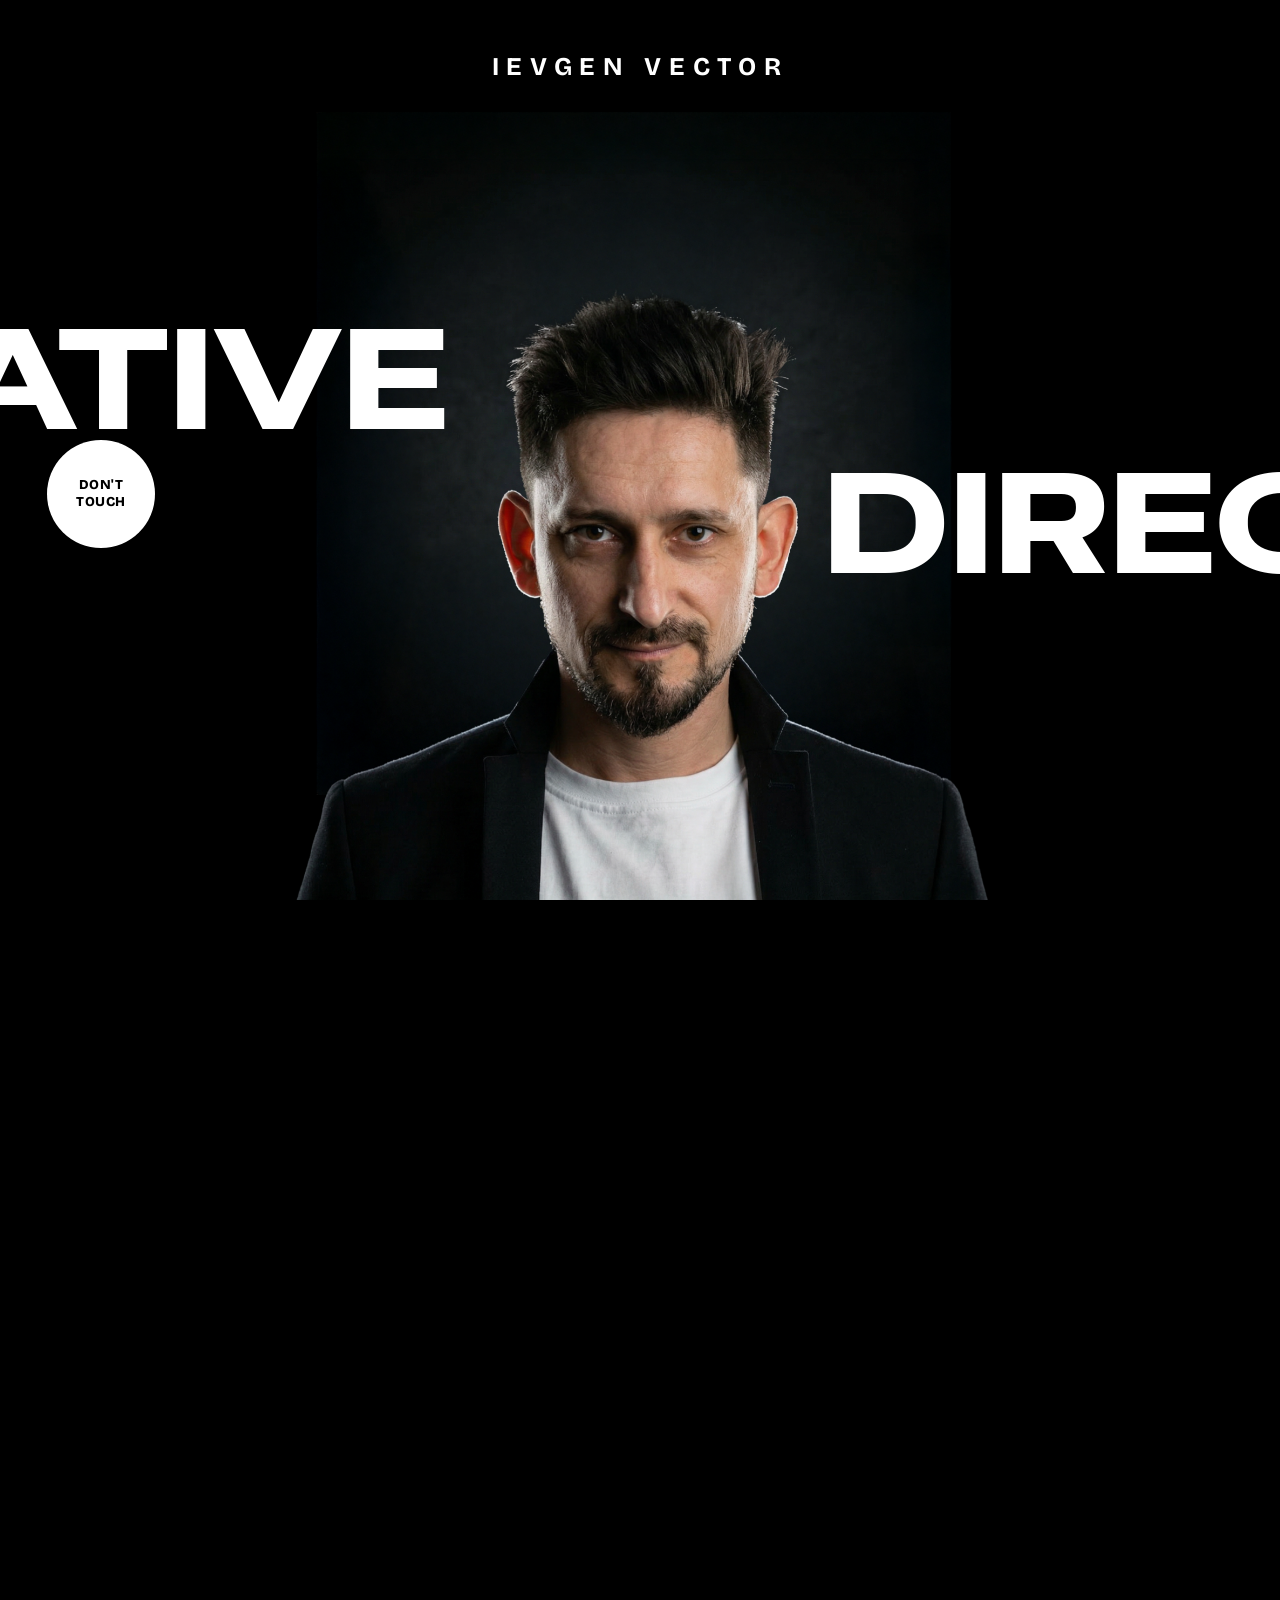
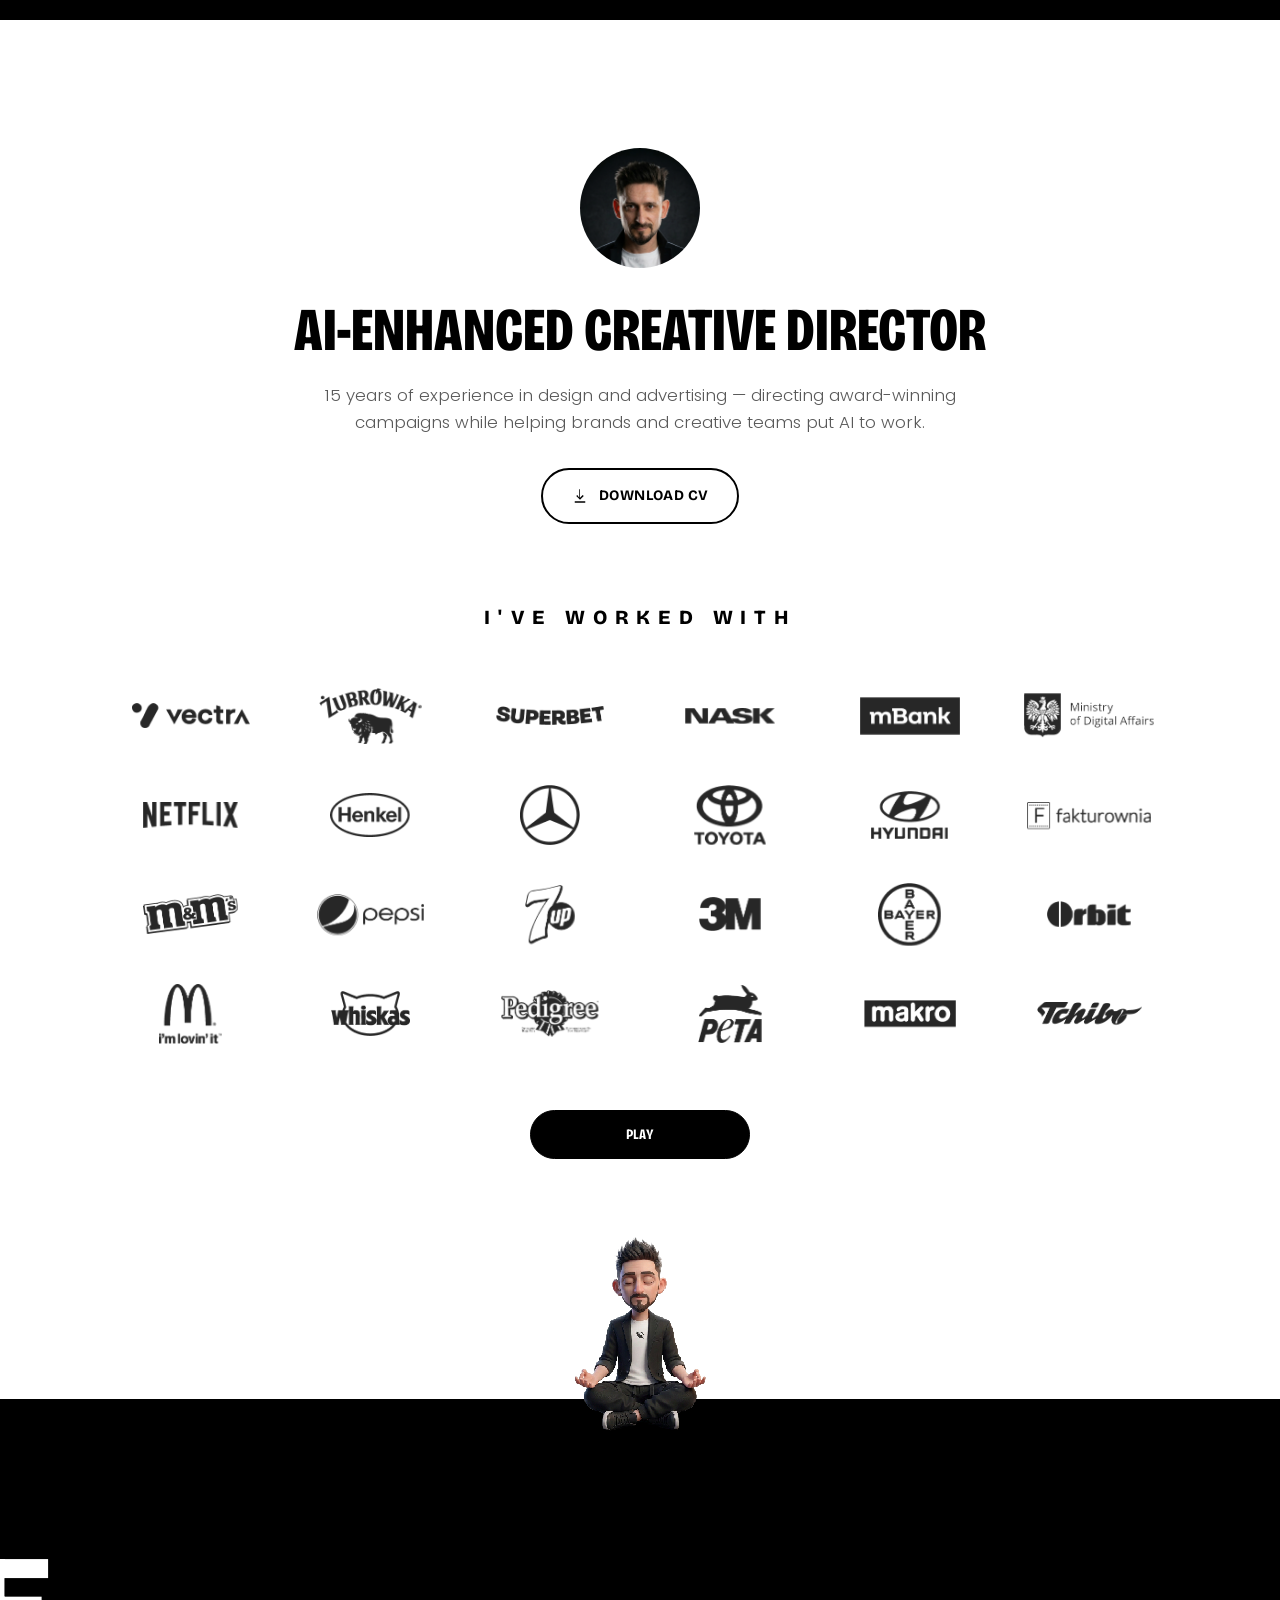
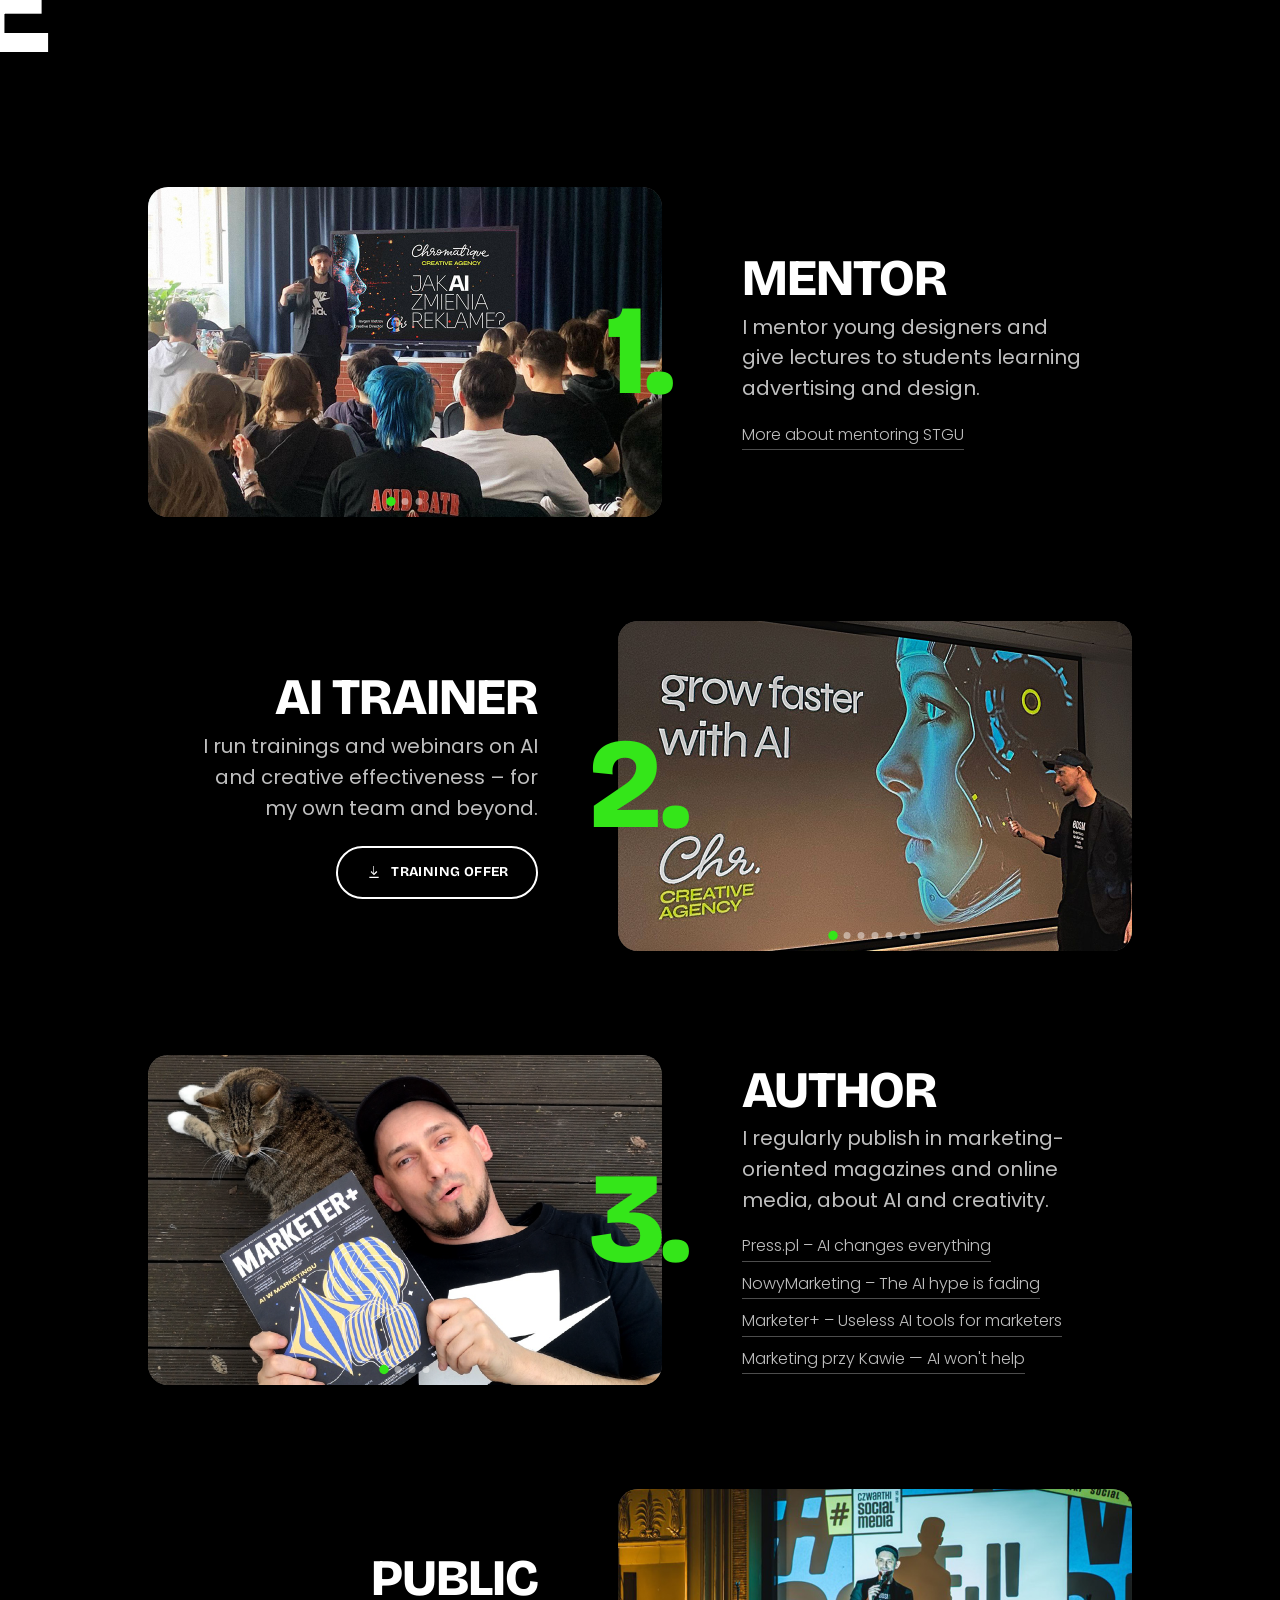
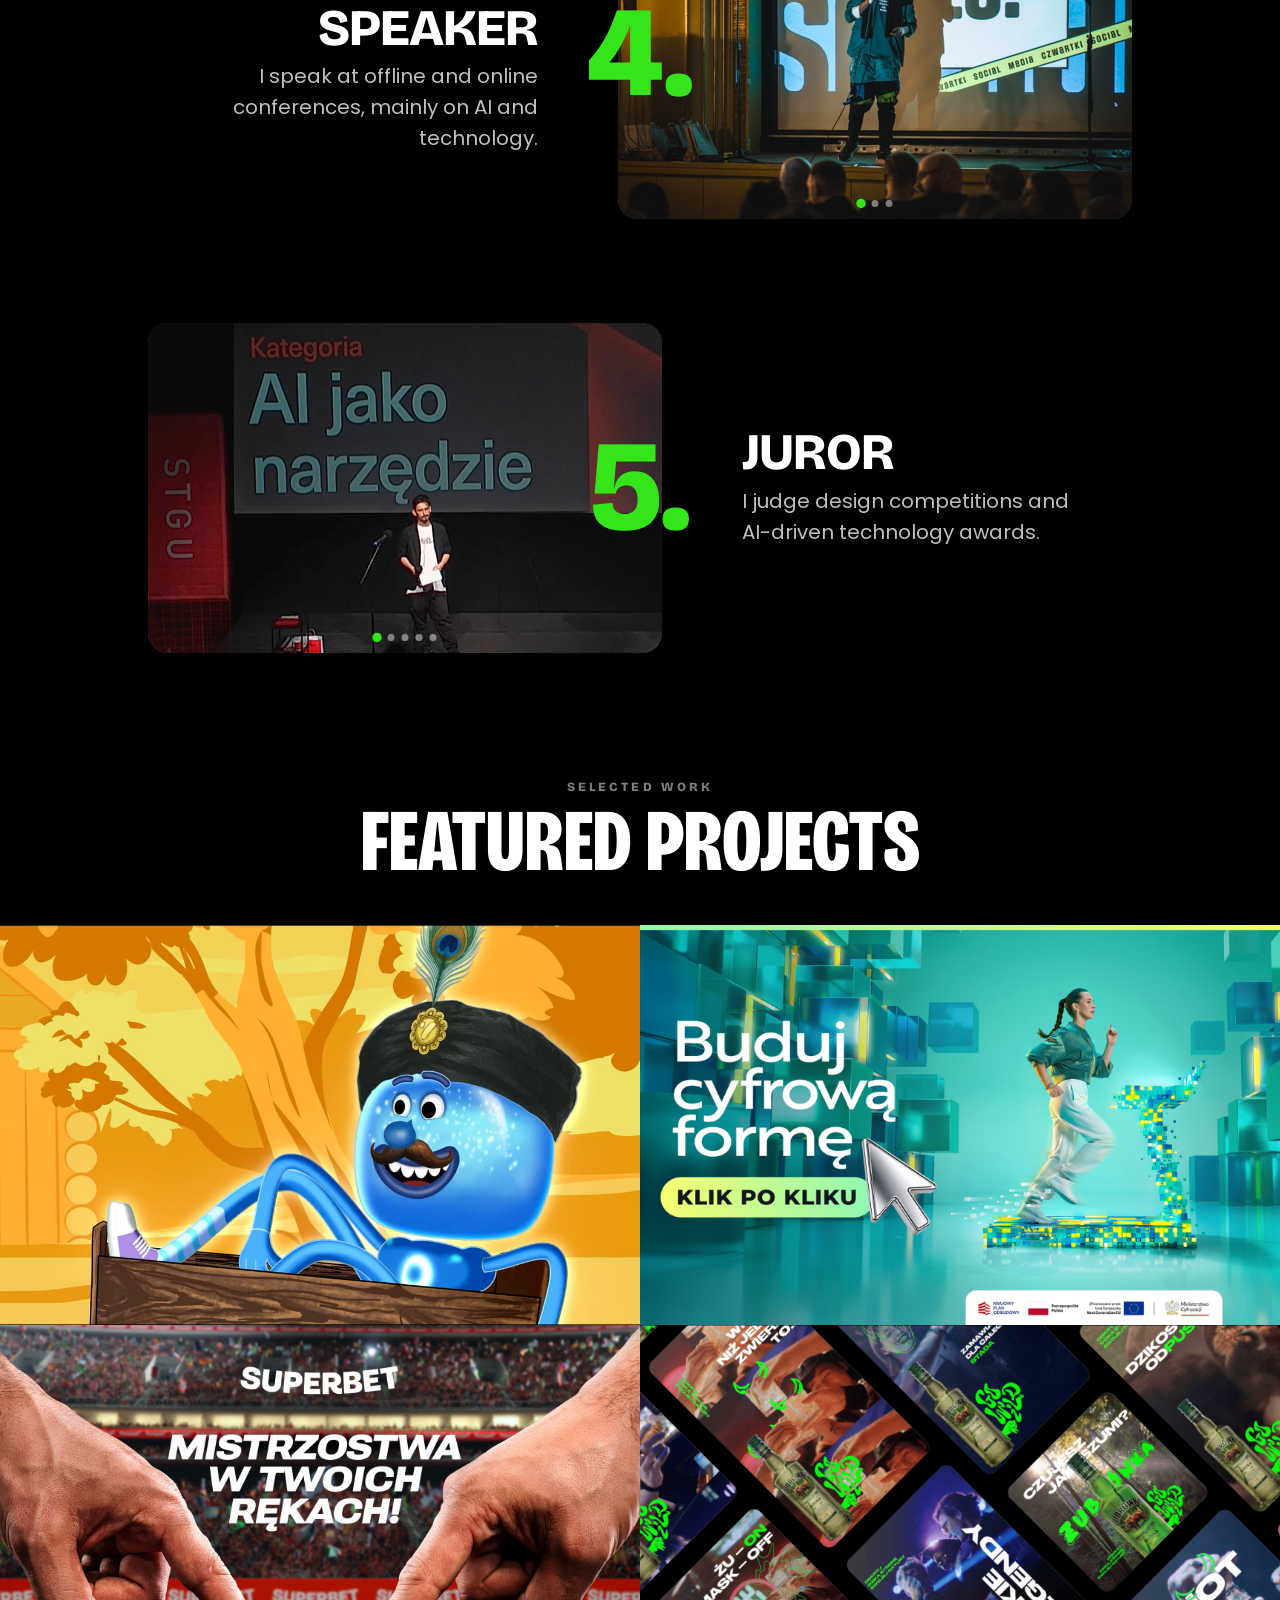
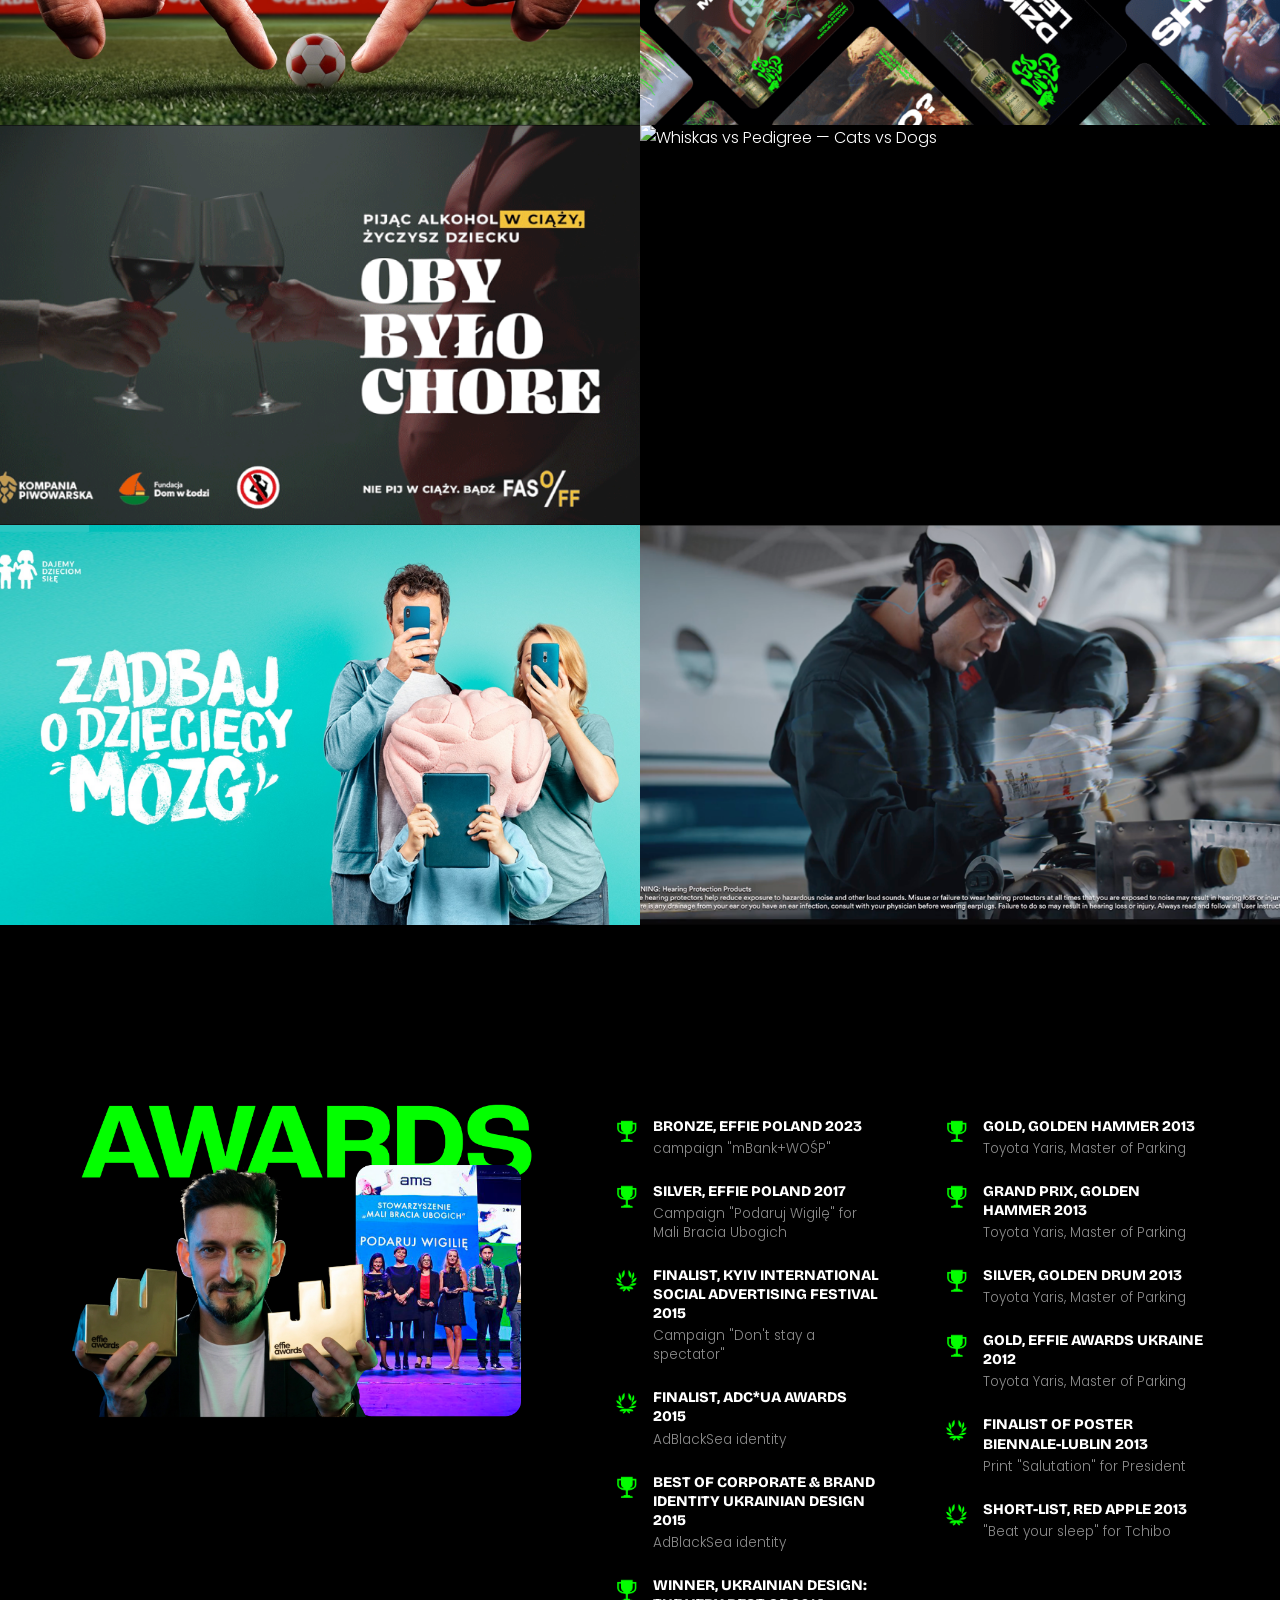
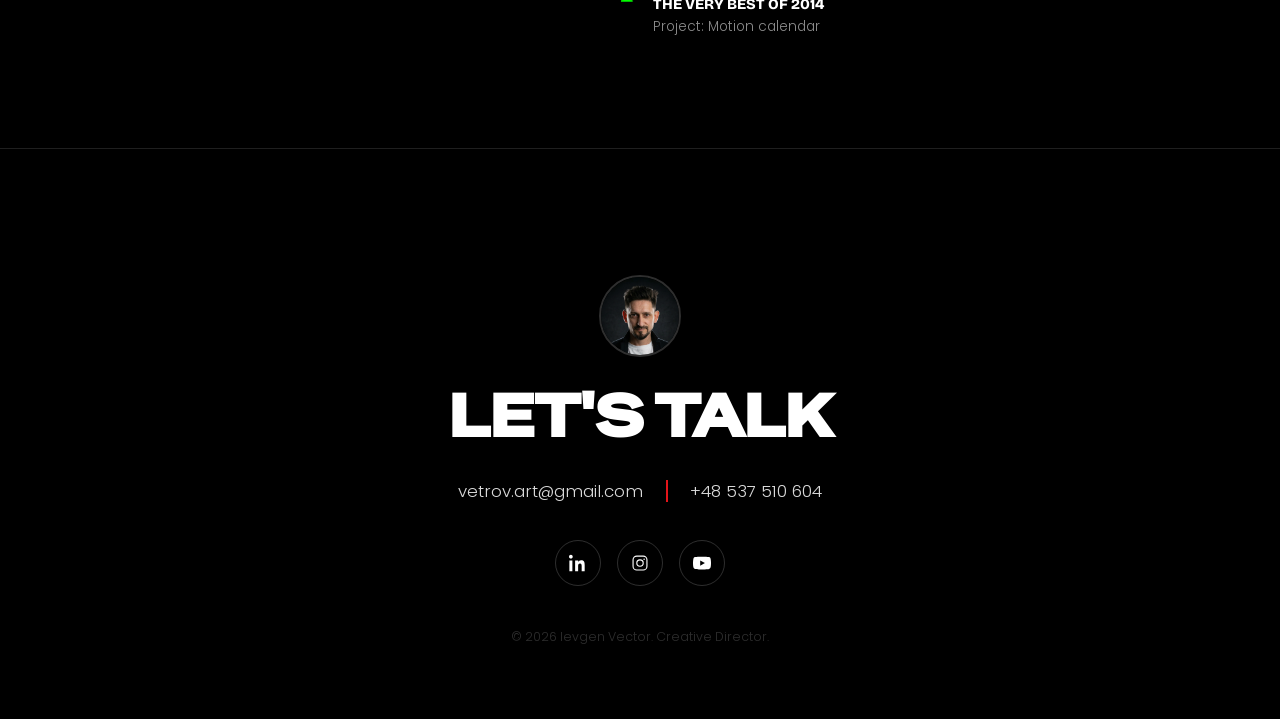
==== index.html @ f46d003f "Fix ship not moving when touch drag starts/moves outside game arena bounds on mobile Co-Authored-By:" ====
<!DOCTYPE html>
<html lang="en">
<head>
<meta charset="UTF-8"/>
<meta name="robots" content="noindex, nofollow"/>
<meta name="viewport" content="width=device-width, initial-scale=1.0"/>
<title>Ievgen Vector — Creative Director</title>
<meta name="description" content="Ievgen Vector — AI-enhanced Creative Director with 15 years of experience in design and advertising."/>
<link rel="icon" type="image/png" href="assets/favicon.png"/>
<link rel="preconnect" href="https://fonts.googleapis.com"/>
<link rel="preconnect" href="https://fonts.gstatic.com" crossorigin/>
<link href="https://fonts.googleapis.com/css2?family=Special+Gothic+Expanded+One&family=Poppins:wght@300;400;500&family=Bricolage+Grotesque:opsz,wdth,wght@12..96,75,700&display=swap" rel="stylesheet"/>
<link rel="stylesheet" href="styles.css?v=111"/>
</head>
<body>

<nav id="main-nav">
  <a href="index.html" class="nav-logo">IEVGEN <span>VECTOR</span></a>
</nav>

<header class="hero-scroll" id="hero-scroll">
  <div class="hero-scroll-inner">
    <div class="hero-scroll-stage">
      <div class="hero-bg" id="hero-bg">
        <img src="assets/first_screen_bg.png" alt=""/>
      </div>
      <div class="hero-word hero-word-creative" id="hw-creative">Creative</div>
      <div class="hero-face-wrap" id="hero-face-wrap">
        <div class="hero-face-inner">
          <img class="hero-face-img" src="assets/first_screen_face.png" alt="Ievgen Vector — Creative Director"/>
          <img class="hero-face-img hero-face-layer hero-face-blink" id="hero-face-blink" src="assets/first_screen_face_close.png" alt="" aria-hidden="true"/>
        </div>
      </div>
      <div class="hero-word hero-word-director" id="hw-director">Director</div>
      <button type="button" class="dodge-btn" id="dodge-btn" aria-label="Don't touch">Don't<br/>touch</button>
    </div>
  </div>
</header>

<section class="section-white">
  <div class="section-white-avatar"><img src="assets/portrait.jpg" alt="Ievgen Vector"/></div>
  <h2 class="section-heading">AI-enhanced Creative Director</h2>
  <p class="section-body">15 years of experience in design and advertising — directing award-winning campaigns while helping brands and creative teams put AI to work.</p>
  <a class="cv-btn" href="assets/cv.pdf" download>
    <svg viewBox="0 0 24 24" width="18" height="18"><path d="M12 3v11.17l3.59-3.58L17 12l-5 5-5-5 1.41-1.41L11 14.17V3h1zM5 19h14v2H5v-2z"/></svg>
    Download CV
  </a>
  <p class="worked-with-label">I've worked with</p>
  <div class="invaders-arena" id="invaders-arena">
    <div class="client-logos" id="client-logos">
      <img class="client-logo" src="assets/clients_logos/vectra.png" alt="Vectra" width="118" height="25"/>
      <img class="client-logo" src="assets/clients_logos/zubrowka.png" alt="Żubrówka" width="103" height="56"/>
      <img class="client-logo" src="assets/clients_logos/superbet.png" alt="Superbet" width="108" height="19"/>
      <img class="client-logo" src="assets/clients_logos/nask.png" alt="NASK" width="90" height="16"/>
      <img class="client-logo" src="assets/clients_logos/mbank.png" alt="mBank" width="100" height="38"/>
      <img class="client-logo" src="assets/clients_logos/ministry.png" alt="Ministerstwo Cyfryzacji" width="130" height="45"/>
      <img class="client-logo" src="assets/clients_logos/netflix.png" alt="Netflix" width="95" height="26"/>
      <img class="client-logo" src="assets/clients_logos/henkel.png" alt="Henkel" width="80" height="44"/>
      <img class="client-logo" src="assets/clients_logos/mercedes.png" alt="Mercedes-Benz" width="60" height="60"/>
      <img class="client-logo" src="assets/clients_logos/toyota.png" alt="Toyota" width="72" height="60"/>
      <img class="client-logo" src="assets/clients_logos/hyundai.png" alt="Hyundai" width="77" height="48"/>
      <img class="client-logo" src="assets/clients_logos/fakturownia.png" alt="Fakturownia" width="124" height="27"/>
      <img class="client-logo" src="assets/clients_logos/m&amp;ms.png" alt="M&amp;M's" width="95" height="40"/>
      <img class="client-logo" src="assets/clients_logos/pepsi.png" alt="Pepsi" width="107" height="41"/>
      <img class="client-logo" src="assets/clients_logos/7up.png" alt="7UP" width="50" height="59"/>
      <img class="client-logo" src="assets/clients_logos/3m.png" alt="3M" width="62" height="34"/>
      <img class="client-logo" src="assets/clients_logos/bayer.png" alt="Bayer" width="63" height="63"/>
      <img class="client-logo" src="assets/clients_logos/Orbit.png" alt="Orbit" width="84" height="26"/>
      <img class="client-logo" src="assets/clients_logos/mcdonalds.png" alt="McDonald's" width="63" height="60"/>
      <img class="client-logo" src="assets/clients_logos/whiskas.png" alt="Whiskas" width="79" height="45"/>
      <img class="client-logo" src="assets/clients_logos/pedigree.png" alt="Pedigree" width="98" height="47"/>
      <img class="client-logo" src="assets/clients_logos/peta.png" alt="PETA" width="64" height="58"/>
      <img class="client-logo" src="assets/clients_logos/makro.png" alt="Makro" width="92" height="27"/>
      <img class="client-logo" src="assets/clients_logos/tchibo.png" alt="Tchibo" width="105" height="23"/>
    </div>
    <div class="invaders-cta">
      <button type="button" class="btn-pill invaders-play-btn" id="invaders-play">Play</button>
      <p class="invaders-result" id="invaders-result"></p>
    </div>
    <div class="invaders-ship" id="invaders-ship" aria-hidden="true"></div>
  </div>
</section>

<section class="facts-section">
  <div class="facts-heading-wrap">
    <h2 class="facts-heading" id="facts-heading"><span class="accent-green">5 Facts</span> <span class="accent-white">About Me</span></h2>
  </div>
  <div class="facts-list">
    <div class="fact-item">
      <div class="fact-media" data-fact="1">
        <img src="assets/fact_1_1.png" alt="Mentoring and lecturing"/>
        <img src="assets/fact_1_2.png" alt="Mentoring and lecturing"/>
        <img src="assets/fact_1_3.png" alt="Mentoring and lecturing"/>
      </div>
      <span class="fact-num">1.</span>
      <div class="fact-copy">
        <h3 class="fact-title">Mentor</h3>
        <p class="fact-text">I mentor young designers and give lectures to students learning advertising and design.</p>
        <ul class="fact-links">
          <li><a href="https://mentoring.stgu.pl/" target="_blank" rel="noopener">More about mentoring STGU</a></li>
        </ul>
      </div>
    </div>
    <div class="fact-item">
      <div class="fact-media" data-fact="2">
        <img src="assets/fact_2_1.png" alt="AI training session"/>
        <img src="assets/fact_2_2.png" alt="AI training session"/>
        <img src="assets/fact_2_3.png" alt="AI training session"/>
        <img src="assets/fact_2_4.png" alt="AI training session"/>
        <img src="assets/fact_2_5.png" alt="AI training session"/>
        <img src="assets/fact_2_6.png" alt="AI training session"/>
        <img src="assets/fact_2_7.png" alt="AI training session"/>
      </div>
      <span class="fact-num">2.</span>
      <div class="fact-copy">
        <h3 class="fact-title">AI Trainer</h3>
        <p class="fact-text">I run trainings and webinars on AI  and creative effectiveness – for my own team and beyond.</p>
        <a class="training-btn" href="assets/ai_training/AI_360°_eng.pdf" download>
          <svg viewBox="0 0 24 24" width="16" height="16"><path d="M12 3v11.17l3.59-3.58L17 12l-5 5-5-5 1.41-1.41L11 14.17V3h1zM5 19h14v2H5v-2z"/></svg>
          Training offer
        </a>
      </div>
    </div>
    <div class="fact-item">
      <div class="fact-media" data-fact="3">
        <img src="assets/fact_3_1.png" alt="Published articles"/>
        <img src="assets/fact_3_2.png" alt="Published articles"/>
        <img src="assets/fact_3_3.png" alt="Published articles"/>
        <img src="assets/fact_3_4.png" alt="Published articles"/>
      </div>
      <span class="fact-num">3.</span>
      <div class="fact-copy">
        <h3 class="fact-title">Author</h3>
        <p class="fact-text">I regularly publish in marketing-oriented magazines and online media, about AI and creativity.</p>
        <ul class="fact-links">
          <li><a href="https://www.press.pl/tresc/88534,ievgen-vector-dla-press_pl_-ai-zmienia-w-branzy-kreatywnej-wszystko-i--?-nic" target="_blank" rel="noopener">Press.pl – AI changes everything</a></li>
          <li><a href="https://nowymarketing.pl/dobre-wiesci-hype-na-ai-mija-felieton/" target="_blank" rel="noopener">NowyMarketing – The AI hype is fading</a></li>
          <li><a href="https://marketerplus.pl/nieprzydatne-narzedzia-ai-dla-marketerow-w-2024-roku/" target="_blank" rel="noopener">Marketer+ – Useless AI tools for marketers</a></li>
          <li><a href="https://marketingprzykawie.pl/artykuly/nie-wyprzedzisz-konkurencji-uzywajac-ai/" target="_blank" rel="noopener">Marketing przy Kawie — AI won't help</a></li>
        </ul>
      </div>
    </div>
    <div class="fact-item">
      <div class="fact-media" data-fact="4">
        <img src="assets/fact_4_1.png" alt="Speaking at a conference"/>
        <img src="assets/fact_4_2.png" alt="Speaking at a conference"/>
        <img src="assets/fact_4_.png" alt="Speaking at a conference"/>
      </div>
      <span class="fact-num">4.</span>
      <div class="fact-copy">
        <h3 class="fact-title">Public Speaker</h3>
        <p class="fact-text">I speak at offline and online conferences, mainly on AI and technology.</p>
      </div>
    </div>
    <div class="fact-item">
      <div class="fact-media" data-fact="5">
        <img src="assets/fact_5_1.png" alt="Juror at design awards"/>
        <img src="assets/fact_5_2.png" alt="Juror at design awards"/>
        <img src="assets/fact_5_3.png" alt="Juror at design awards"/>
        <img src="assets/fact_5_4.png" alt="Juror at design awards"/>
        <img src="assets/fact_5_5.png" alt="Juror at design awards"/>
      </div>
      <span class="fact-num">5.</span>
      <div class="fact-copy">
        <h3 class="fact-title">Juror</h3>
        <p class="fact-text">I judge design competitions and AI-driven technology awards.</p>
      </div>
    </div>
  </div>
</section>

<section class="section" id="projects" style="text-align:center; padding-top:clamp(1.5rem, 4vw, 2.5rem); padding-bottom:clamp(1.5rem, 4vw, 2.5rem);">
  <span class="eyebrow reveal">Selected work</span>
  <h2 class="section-heading reveal" style="margin:0 auto; font-size:clamp(2.8rem, 7vw, 5.5rem); max-width:none;">Featured projects</h2>
</section>
<div class="project-grid">
  <a class="project-card reveal" href="projects/vectra.html">
    <div class="project-bg"><img src="assets/projects/vectra/vectra_preview.png" alt="Vectra — new communication platform"/></div>
    <div class="project-info">
      <div class="project-client">Vectra</div>
      <div class="project-name">New Communication Platform</div>
    </div>
  </a>
  <a class="project-card reveal" style="transition-delay:0.05s" href="projects/ministry-digital-affairs.html">
    <div class="project-bg"><img src="assets/projects/ministry-digital-affairs/ministry_preview.png" alt="Ministry of Digital Affairs — Build your digital form"/></div>
    <div class="project-info">
      <div class="project-client">Ministry of Digital Affairs</div>
      <div class="project-name">Build Your Digital Form</div>
    </div>
  </a>
  <a class="project-card reveal" style="transition-delay:0.1s" href="projects/superbet.html">
    <div class="project-bg"><img src="assets/projects/superbet/superbet_img.jpg" alt="Superbet — Championship in Your Hands"/></div>
    <div class="project-info">
      <div class="project-client">Superbet</div>
      <div class="project-name">Championship in Your Hands</div>
    </div>
  </a>
  <a class="project-card reveal" style="transition-delay:0.15s" href="projects/zubrowka-go-wild.html">
    <div class="project-bg"><img src="assets/projects/zubrowka-go-wild/zubrowka_preview.png" alt="Żubrówka — Go Wild"/></div>
    <div class="project-info">
      <div class="project-client">Żubrówka</div>
      <div class="project-name">Go Wild</div>
    </div>
  </a>
  <a class="project-card reveal" style="transition-delay:0.2s" href="projects/oby-bylo-chore.html">
    <div class="project-bg"><img src="assets/projects/oby-bylo-chore/oby-bylo_chore.png" alt="CSR campaign — Oby Było Chore"/></div>
    <div class="project-info">
      <div class="project-client">CSR Campaign</div>
      <div class="project-name">Oby Było Chore</div>
    </div>
  </a>
  <a class="project-card reveal" style="transition-delay:0.25s" href="projects/cats-vs-dogs.html">
    <div class="project-bg"><img src="assets/projects/cats-vs-dogs/catdog_previeew.png" alt="Whiskas vs Pedigree — Cats vs Dogs"/></div>
    <div class="project-info">
      <div class="project-client">Whiskas × Pedigree</div>
      <div class="project-name">Cats vs Dogs</div>
    </div>
  </a>
  <a class="project-card reveal" style="transition-delay:0.05s" href="projects/child-brain.html">
    <div class="project-bg"><img src="assets/projects/child-brain/mozg.jpg" alt="Take Care of Child's Brain — digital CSR campaign"/></div>
    <div class="project-info">
      <div class="project-client">Digital CSR Campaign</div>
      <div class="project-name">Take Care of Child's Brain</div>
    </div>
  </a>
  <a class="project-card reveal" style="transition-delay:0.1s" href="projects/3m-hearing.html">
    <div class="project-bg"><img src="assets/projects/3m-hearing/3m_preview.png" alt="3M — Only One Hearing"/></div>
    <div class="project-info">
      <div class="project-client">3M</div>
      <div class="project-name">Only One Hearing</div>
    </div>
  </a>
</div>

<section class="awards-section">
  <div class="awards-media">
    <img src="assets/awwards_left.png" alt="Ievgen Vector — Awards"/>
  </div>
  <div class="awards-lists">
    <ul class="awards-col">
      <li>
        <img class="award-icon" src="assets/awward_icon_1.png" alt="Award"/>
        <div><strong>Bronze, Effie Poland 2023</strong><span>campaign "mBank+WOŚP"</span></div>
      </li>
      <li>
        <img class="award-icon" src="assets/awward_icon_1.png" alt="Award"/>
        <div><strong>SILVER, Effie Poland 2017</strong><span>Campaign "Podaruj Wigilę" for Mali Bracia Ubogich</span></div>
      </li>
      <li>
        <img class="award-icon" src="assets/awward_icon_2.png" alt="Award"/>
        <div><strong>Finalist, Kyiv International Social Advertising Festival 2015</strong><span>Campaign "Don't stay a spectator"</span></div>
      </li>
      <li>
        <img class="award-icon" src="assets/awward_icon_2.png" alt="Award"/>
        <div><strong>Finalist, ADC*UA Awards 2015</strong><span>AdBlackSea identity</span></div>
      </li>
      <li>
        <img class="award-icon" src="assets/awward_icon_1.png" alt="Award"/>
        <div><strong>BEST OF Corporate & Brand Identity Ukrainian Design 2015</strong><span>AdBlackSea identity</span></div>
      </li>
      <li>
        <img class="award-icon" src="assets/awward_icon_1.png" alt="Award"/>
        <div><strong>WINNER, Ukrainian Design: the very best of 2014</strong><span>Project: Motion calendar</span></div>
      </li>
    </ul>
    <ul class="awards-col">
      <li>
        <img class="award-icon" src="assets/awward_icon_1.png" alt="Award"/>
        <div><strong>GOLD, Golden Hammer 2013</strong><span>Toyota Yaris, Master of Parking</span></div>
      </li>
      <li>
        <img class="award-icon" src="assets/awward_icon_1.png" alt="Award"/>
        <div><strong>GRAND PRIX, Golden Hammer 2013</strong><span>Toyota Yaris, Master of Parking</span></div>
      </li>
      <li>
        <img class="award-icon" src="assets/awward_icon_1.png" alt="Award"/>
        <div><strong>SILVER, Golden Drum 2013</strong><span>Toyota Yaris, Master of Parking</span></div>
      </li>
      <li>
        <img class="award-icon" src="assets/awward_icon_1.png" alt="Award"/>
        <div><strong>GOLD, Effie Awards Ukraine 2012</strong><span>Toyota Yaris, Master of Parking</span></div>
      </li>
      <li>
        <img class="award-icon" src="assets/awward_icon_2.png" alt="Award"/>
        <div><strong>Finalist of Poster Biennale-Lublin 2013</strong><span>Print "Salutation" for President</span></div>
      </li>
      <li>
        <img class="award-icon" src="assets/awward_icon_2.png" alt="Award"/>
        <div><strong>Short-list, Red Apple 2013</strong><span>"Beat your sleep" for Tchibo</span></div>
      </li>
    </ul>
  </div>
</section>

<footer class="footer-cta">
  <img class="footer-avatar" src="assets/portrait.jpg" alt="Ievgen Vector"/>
  <h2 class="footer-title">Let's talk</h2>
  <div class="footer-contacts">
    <a href="mailto:vetrov.art@gmail.com">vetrov.art@gmail.com</a>
    <span class="contact-sep"></span>
    <a href="tel:+48537510604">+48 537 510 604</a>
  </div>
  <div class="footer-socials">
    <a href="#" target="_blank" rel="noopener" aria-label="LinkedIn">
      <svg viewBox="0 0 24 24"><path d="M4.98 3.5C4.98 4.88 3.88 6 2.5 6S0 4.88 0 3.5 1.12 1 2.5 1s2.48 1.12 2.48 2.5zM.5 8.5h4V23h-4V8.5zM8.5 8.5h3.8v2h.06c.53-1 1.83-2.06 3.77-2.06 4.03 0 4.77 2.65 4.77 6.1V23h-4v-6.6c0-1.57-.03-3.6-2.2-3.6-2.2 0-2.53 1.72-2.53 3.49V23h-4V8.5z"/></svg>
    </a>
    <a href="https://www.instagram.com/vector_creative_pl/reels/" target="_blank" rel="noopener" aria-label="Instagram">
      <svg viewBox="0 0 24 24"><path d="M7.75 2h8.5A5.75 5.75 0 0 1 22 7.75v8.5A5.75 5.75 0 0 1 16.25 22h-8.5A5.75 5.75 0 0 1 2 16.25v-8.5A5.75 5.75 0 0 1 7.75 2zm0 1.5A4.25 4.25 0 0 0 3.5 7.75v8.5a4.25 4.25 0 0 0 4.25 4.25h8.5a4.25 4.25 0 0 0 4.25-4.25v-8.5a4.25 4.25 0 0 0-4.25-4.25h-8.5zM12 7a5 5 0 1 1 0 10 5 5 0 0 1 0-10zm0 1.5a3.5 3.5 0 1 0 0 7 3.5 3.5 0 0 0 0-7zM17.5 6a1 1 0 1 1 0 2 1 1 0 0 1 0-2z"/></svg>
    </a>
    <a href="https://www.youtube.com/@reklamowykrin%C5%BC" target="_blank" rel="noopener" aria-label="YouTube">
      <svg viewBox="0 0 24 24"><path d="M23.5 6.2a3 3 0 0 0-2.1-2.1C19.5 3.5 12 3.5 12 3.5s-7.5 0-9.4.6A3 3 0 0 0 .5 6.2 31 31 0 0 0 0 12a31 31 0 0 0 .5 5.8 3 3 0 0 0 2.1 2.1c1.9.6 9.4.6 9.4.6s7.5 0 9.4-.6a3 3 0 0 0 2.1-2.1A31 31 0 0 0 24 12a31 31 0 0 0-.5-5.8zM9.6 15.5v-7l6.3 3.5-6.3 3.5z"/></svg>
    </a>
  </div>
  <div class="footer-copy">© 2026 Ievgen Vector. Creative Director.</div>
</footer>

<script src="script.js?v=54"></script>
<script src="game.js?v=26"></script>
</body>
</html>
---- styles.css ----
/* Ievgen Vector — personal site (design system shared with endless-warsaw studio site) */

*, *::before, *::after { box-sizing: border-box; margin: 0; padding: 0; }

:root {
  --black:  #000;
  --white:  #fff;
  --red:    #e3151a;
  --yellow: #f3e600;
  --green:  #34e619;
}

html { scroll-behavior: smooth; overflow-x: clip; }
body {
  background: var(--black);
  color: var(--white);
  font-family: 'Poppins', sans-serif;
  font-weight: 300;
  line-height: 1.6;
  overflow-x: clip;
  -webkit-font-smoothing: antialiased;
}

a { color: inherit; text-decoration: none; }
img { max-width: 100%; display: block; }
ul { list-style: none; }

.display {
  font-family: 'Special Gothic Expanded One', sans-serif;
  text-transform: uppercase;
}
.label {
  font-family: 'Bricolage Grotesque', sans-serif;
  font-weight: 800;
  font-stretch: condensed;
  text-transform: uppercase;
}

.wrap { max-width: 1320px; margin: 0 auto; padding: 0 clamp(1.5rem, 5vw, 4rem); }

/* ─── NAV ─── */
#main-nav {
  position: fixed; top: 0; left: 0; right: 0; z-index: 300;
  display: flex; align-items: flex-end; justify-content: flex-end;
  padding: 0 clamp(1.5rem, 5.5vw, 6rem) 1.4rem;
  height: 110px; background: transparent;
  pointer-events: none;
}
#main-nav > * { pointer-events: auto; }
body.menu-open-state .nav-logo { opacity: 0; pointer-events: none; }
.nav-logo {
  position: absolute; left: 50%; bottom: 1.4rem; transform: translateX(-50%);
  font-family: 'Bricolage Grotesque', sans-serif;
  font-weight: 700;
  font-size: clamp(1.1rem, 2vw, 1.6rem);
  letter-spacing: 0.3em;
  text-transform: uppercase;
  transition: opacity 0.3s;
  white-space: nowrap;
}
.nav-logo.is-hidden { opacity: 0; pointer-events: none; }

.nav-menu-btn {
  width: 56px; height: 56px; border-radius: 50%;
  background: radial-gradient(circle at 30% 25%, rgba(255,255,255,0.25) 0%, transparent 50%), linear-gradient(145deg, rgba(80,80,110,0.45) 0%, rgba(10,10,20,0.65) 60%, rgba(0,0,0,0.8) 100%);
  border: none;
  backdrop-filter: blur(6px) saturate(4) brightness(1.35) contrast(0.8) hue-rotate(5deg);
  -webkit-backdrop-filter: blur(6px) saturate(4) brightness(1.35) contrast(0.8) hue-rotate(5deg);
  box-shadow: inset 0 2px 3px rgba(255,255,255,0.6), inset 0 -2px 6px rgba(0,0,0,0.2), 0 0 0 1.5px rgba(255,255,255,0.55), 0 0 0 3px rgba(255,255,255,0.08), 0 4px 24px rgba(0,0,0,0.35);
  display: flex; align-items: center; justify-content: center;
  cursor: pointer; transition: transform 0.2s;
}
.nav-menu-btn.menu-open { background: var(--black); backdrop-filter: none; -webkit-backdrop-filter: none; }
.nav-menu-btn:hover { transform: scale(1.06); }
.hamburger { display: flex; flex-direction: column; gap: 5px; }
.hamburger span { display: block; height: 1.5px; background: var(--white); transition: width 0.3s cubic-bezier(0.23,1,0.32,1), transform 0.35s cubic-bezier(0.23,1,0.32,1), opacity 0.3s; }
.hamburger span:nth-child(1) { width: 22px; }
.hamburger span:nth-child(2) { width: 14px; }
.hamburger span:nth-child(3) { width: 18px; }
.nav-menu-btn:hover .hamburger span { width: 22px; }
.menu-open .hamburger span { width: 22px; }
.menu-open .hamburger span:nth-child(1) { transform: translateY(6.5px) rotate(45deg); }
.menu-open .hamburger span:nth-child(2) { opacity: 0; transform: scaleX(0); }
.menu-open .hamburger span:nth-child(3) { transform: translateY(-6.5px) rotate(-45deg); }

/* ─── MENU OVERLAY ─── */
.menu-overlay {
  position: fixed;
  top: clamp(0.8rem, 1.5vw, 1.5rem); left: clamp(0.8rem, 1.5vw, 1.5rem); right: clamp(0.8rem, 1.5vw, 1.5rem);
  z-index: 200; pointer-events: none;
  transform: translateY(calc(-100% - 2rem));
  transition: transform 0.55s cubic-bezier(0.23,1,0.32,1);
}
.menu-overlay.is-open { transform: translateY(0); pointer-events: all; }
.menu-shell {
  position: relative; border-radius: 28px; overflow: hidden;
  box-shadow: 0 32px 80px rgba(0,0,0,0.5);
  height: calc(100vh - clamp(1.6rem, 3vw, 3rem)); min-height: 500px;
  display: flex; align-items: center;
  background: var(--black);
}
.menu-bg-img { position: absolute; inset: 0; width: 100%; height: 100%; object-fit: cover; object-position: center 20%; filter: brightness(0.32) saturate(0.9); z-index: 0; }
.menu-shell::after {
  content: ''; position: absolute; inset: 0; z-index: 1;
  background: linear-gradient(90deg, rgba(0,0,0,0.85) 0%, rgba(0,0,0,0.55) 45%, rgba(0,0,0,0.15) 100%);
}
.menu-panel {
  position: relative; z-index: 2; width: 100%; height: 100%;
  display: flex; align-items: stretch; justify-content: space-between; flex-wrap: wrap;
  padding: 0 clamp(2rem, 8vw, 8rem); gap: clamp(3rem, 6vw, 7rem);
}
.menu-inner { display: flex; flex-direction: column; justify-content: center; padding: clamp(4rem, 9vh, 7rem) 0 clamp(3rem, 6vh, 5rem); }
.menu-contact { display: flex; flex-direction: column; justify-content: center; gap: 1rem; padding-bottom: clamp(3rem, 6vh, 5rem); }
.menu-brand, .menu-links a {
  font-family: 'Special Gothic Expanded One', sans-serif;
  font-size: clamp(2.4rem, 6.5vh, 4.4rem); line-height: 1.5;
  display: block; color: var(--red);
  transition: letter-spacing 0.3s cubic-bezier(0.23,1,0.32,1), opacity 0.2s, color 0.2s;
  opacity: 0; transform: translateY(16px);
  transition: opacity 0.4s, transform 0.4s, letter-spacing 0.3s, color 0.2s;
}
.menu-overlay.is-open .menu-brand,
.menu-overlay.is-open .menu-links li { opacity: 1; transform: translateY(0); }
.menu-links li { transition: opacity 0.4s, transform 0.4s; opacity: 0; transform: translateY(16px); }
.menu-overlay.is-open .menu-links li:nth-child(1) { transition-delay: 0.12s; }
.menu-overlay.is-open .menu-links li:nth-child(2) { transition-delay: 0.18s; }
.menu-overlay.is-open .menu-links li:nth-child(3) { transition-delay: 0.24s; }
.menu-overlay.is-open .menu-links li:nth-child(4) { transition-delay: 0.30s; }
.menu-overlay.is-open .menu-brand { transition-delay: 0.06s; }
.menu-brand:hover, .menu-links a:hover { letter-spacing: 0.03em; color: var(--white); }
.menu-links a.current { color: var(--yellow); }
.menu-contact a { font-family: 'Poppins', sans-serif; color: rgba(255,255,255,0.75); font-size: 1rem; }
.menu-contact a:hover { color: var(--yellow); }

@media (max-width: 720px) {
  .menu-panel { flex-direction: column; padding: 0 clamp(1.5rem, 6vw, 3rem); justify-content: flex-start; overflow-y: auto; }
  .menu-inner, .menu-contact { padding: clamp(2rem, 6vh, 3rem) 0; }
  .menu-brand, .menu-links a { font-size: clamp(1.8rem, 8vw, 2.6rem); }
}

/* ─── BUTTONS ─── */
.btn-pill {
  display: inline-flex; align-items: center; gap: 0.5rem;
  font-family: 'Bricolage Grotesque', sans-serif; font-weight: 700; font-stretch: condensed;
  text-transform: uppercase; letter-spacing: 0.02em; font-size: 0.9rem;
  padding: 0.95rem 2rem; border-radius: 50px;
  background: var(--white); color: var(--black);
  border: 1px solid var(--white);
  transition: background 0.25s, color 0.25s, transform 0.25s;
}
.btn-pill:hover { background: var(--yellow); border-color: var(--yellow); transform: translateY(-2px); }
.btn-pill-outline { background: transparent; color: var(--white); border: 1px solid rgba(255,255,255,0.35); }
.btn-pill-outline:hover { background: var(--white); color: var(--black); }

/* ─── REVEAL ─── */
.reveal {
  opacity: 0; transform: translateY(35px);
  transition: opacity 0.85s cubic-bezier(0.23,1,0.32,1), transform 0.85s cubic-bezier(0.23,1,0.32,1);
}
.reveal.is-visible { opacity: 1; transform: none; }
.stagger > * {
  opacity: 0; transform: translateY(28px);
  transition: opacity 0.6s cubic-bezier(0.23,1,0.32,1), transform 0.6s cubic-bezier(0.23,1,0.32,1);
}
.stagger.is-visible > * { opacity: 1; transform: none; }
.stagger.is-visible > *:nth-child(1) { transition-delay: 0s; }
.stagger.is-visible > *:nth-child(2) { transition-delay: 0.06s; }
.stagger.is-visible > *:nth-child(3) { transition-delay: 0.12s; }
.stagger.is-visible > *:nth-child(4) { transition-delay: 0.18s; }
.stagger.is-visible > *:nth-child(5) { transition-delay: 0.24s; }
.stagger.is-visible > *:nth-child(6) { transition-delay: 0.30s; }
.stagger.is-visible > *:nth-child(7) { transition-delay: 0.36s; }
.stagger.is-visible > *:nth-child(8) { transition-delay: 0.42s; }

/* ─── HERO (home) ─── */
.hero {
  position: relative; padding: 150px clamp(1.5rem, 5vw, 4rem) 4rem;
  min-height: 92vh;
  display: flex; flex-direction: column; align-items: center; justify-content: center;
  text-align: center; overflow: hidden;
}
.hero-lede {
  max-width: 620px; margin: 1.4rem auto 0;
  color: rgba(255,255,255,0.65); font-size: 1.1rem;
}
.hero-actions { display: flex; gap: 1rem; justify-content: center; margin-top: 2.4rem; flex-wrap: wrap; }

/* ─── SCROLL HERO (home) ─── */
.hero-scroll { position: relative; height: 180vh; background: var(--black); }
.hero-scroll-inner { position: sticky; top: 0; height: 100vh; overflow: hidden; }
.hero-scroll-stage { position: relative; width: 100%; height: 100%; }
.hero-bg {
  position: absolute; inset: 0; z-index: 1; overflow: hidden;
  display: flex; align-items: center; justify-content: center;
}
.hero-bg img {
  max-width: 68%; max-height: 82%; width: auto; height: auto;
  object-fit: contain; will-change: transform;
}
.hero-word {
  position: absolute; left: 0; right: 0; text-align: center;
  font-family: 'Special Gothic Expanded One', sans-serif; text-transform: uppercase;
  font-size: clamp(3.2rem, 11vw, 9.5rem); line-height: 0.92; color: var(--white);
  z-index: 2; will-change: transform; pointer-events: none;
}
.hero-word-creative { top: 35%; }
.hero-word-director { top: 51%; }
.hero-face-wrap {
  position: absolute; inset: 0; z-index: 3;
  display: flex; align-items: flex-end; justify-content: center;
  will-change: transform; pointer-events: none;
}
.hero-face-inner { position: relative; }
.hero-face-img { max-height: 86vh; width: auto; display: block; }
.hero-face-layer { position: absolute; top: 0; left: 0; }
.hero-face-blink { opacity: 0; transition: opacity 0.05s linear; }
.hero-face-blink.is-blinking { opacity: 1; }
@media (max-width: 900px) {
  .hero-word { font-size: clamp(2.4rem, 13vw, 4.6rem); }
  .hero-word-creative { top: 28%; }
  .hero-word-director { top: calc(28% + 12vw); }
  .hero-face-img { max-height: 66vh; }
  .hero-bg img { max-width: 70%; max-height: 45%; }
}

/* ─── WHITE SECTION ─── */
.section-white { position: relative; overflow: visible; background: var(--white); color: var(--black); padding: clamp(5rem, 10vw, 8rem) clamp(1.5rem, 5vw, 4rem); text-align: center; }
.section-white .eyebrow { color: rgba(0,0,0,0.45); }
.section-white .section-heading { color: var(--black); margin: 0 auto; }
.section-white .section-body { color: rgba(0,0,0,0.65); margin-left: auto; margin-right: auto; }
.section-white .btn-pill { background: var(--black); color: var(--white); border-color: var(--black); }
.section-white .btn-pill:hover { background: var(--yellow); border-color: var(--yellow); color: var(--black); }
.section-white-avatar {
  width: 120px; height: 120px; border-radius: 50%; overflow: hidden;
  margin: 0 auto 2rem;
}
.section-white-avatar img { width: 100%; height: 100%; object-fit: cover; display: block; }
.cv-btn {
  display: inline-flex; align-items: center; gap: 0.6rem;
  margin: 2rem auto 0;
  padding: 0.9rem 1.8rem;
  background: var(--white); color: var(--black);
  border: 2px solid var(--black); border-radius: 999px;
  font-family: 'Bricolage Grotesque', sans-serif; font-weight: 700;
  font-size: 0.9rem; text-transform: uppercase; letter-spacing: 0.03em;
  transition: background 0.2s, color 0.2s;
}
.cv-btn svg { fill: var(--black); transition: fill 0.2s; flex-shrink: 0; }
.cv-btn:hover { background: var(--black); color: var(--white); }
.cv-btn:hover svg { fill: var(--white); }
.worked-with-label {
  font-family: 'Bricolage Grotesque', sans-serif;
  font-weight: 800;
  font-size: 1.25rem;
  line-height: 2.9;
  letter-spacing: 0.39em;
  text-transform: uppercase;
  text-align: center;
  color: var(--black);
  margin: 4rem 0 0;
}
.invaders-arena {
  position: relative;
  padding-bottom: 7rem;
}
.client-logos {
  max-width: 1040px; margin: 1.4rem auto 0;
  display: grid;
  grid-template-columns: repeat(6, 1fr);
  grid-auto-rows: 96px;
  column-gap: 2.4rem;
  row-gap: 0.2rem;
}
.client-logo {
  justify-self: center; align-self: center;
  height: auto;
  opacity: 0.85;
  transition: opacity 0.3s, transform 0.3s;
  will-change: transform;
}
.invaders-arena.is-playing .client-logo { opacity: 1; }
.client-logo.is-hit { opacity: 0 !important; transform: scale(0.3) rotate(18deg) !important; }
@media (max-width: 900px) {
  .client-logos { grid-template-columns: repeat(3, 1fr); grid-auto-rows: 84px; column-gap: 1.6rem; row-gap: 0.2rem; }
  .client-logo { transform: scale(0.85); }
}
@media (max-width: 520px) {
  .client-logos { grid-template-columns: repeat(3, 1fr); grid-auto-rows: 40px; column-gap: 0.8rem; row-gap: 0.3rem; }
  .client-logo { transform: scale(0.5); }
}

.invaders-cta { max-width: 1040px; margin: 3rem auto 0; text-align: center; }
.invaders-play-btn { min-width: 220px; justify-content: center; background: var(--black); color: var(--white); border-color: var(--black); }
.invaders-play-btn:hover { background: var(--red); border-color: var(--red); color: var(--white); }
.invaders-play-btn.is-gone { visibility: hidden; }
.invaders-result {
  position: absolute;
  display: flex; align-items: center; justify-content: center;
  padding: 0 1.5rem;
  font-family: 'Bricolage Grotesque', sans-serif;
  font-weight: 700; font-size: 2rem; line-height: 1.2; text-align: center;
  color: var(--black);
  opacity: 0;
  pointer-events: none;
  transition: opacity 0.4s ease;
}
.invaders-result.is-visible { opacity: 1; }

.invaders-ship {
  position: absolute; bottom: -160px; left: 0;
  width: 132px; height: 195px;
  background: url('assets/game/me.png') no-repeat center / contain;
  image-rendering: pixelated;
  pointer-events: none; z-index: 3;
  transition: transform 0.15s;
}
.invaders-ship.is-pain { background-image: url('assets/game/me_pain.png'); }
.invaders-ship.is-idea { background-image: url('assets/game/me_idea.png'); }
.invaders-ship.is-hit { animation: invaders-shake 0.35s; }
@keyframes invaders-shake {
  0%, 100% { transform: translateX(0); }
  20% { transform: translateX(-6px) rotate(-3deg); }
  40% { transform: translateX(5px) rotate(3deg); }
  60% { transform: translateX(-4px) rotate(-2deg); }
  80% { transform: translateX(3px) rotate(2deg); }
}
.invaders-ship.is-leaning { animation: invaders-lean 0.3s ease-out; }
@keyframes invaders-lean {
  0% { transform: rotate(0deg); }
  35% { transform: rotate(var(--lean, -7deg)); }
  100% { transform: rotate(0deg); }
}
.invaders-bullet {
  position: absolute; width: 38px; height: 72px;
  background: url('assets/game/idea.png') no-repeat center / contain;
  image-rendering: pixelated;
  pointer-events: none; z-index: 3;
}
.invaders-feedback {
  position: absolute; width: 14px; height: 95px;
  background: url('assets/game/feedback.png') no-repeat center / contain;
  image-rendering: pixelated;
  pointer-events: none; z-index: 3;
}
.pixel-burst {
  position: absolute; width: 7px; height: 7px;
  pointer-events: none; z-index: 4;
  transform: translate(0, 0) scale(1);
  opacity: 1;
  transition: transform 0.5s cubic-bezier(0.16,1,0.3,1), opacity 0.5s ease;
}
.pixel-burst.is-burst {
  transform: translate(var(--dx), var(--dy)) scale(0.25) rotate(180deg);
  opacity: 0;
}

.dodge-btn {
  position: absolute; top: 12%; left: 78%;
  width: 108px; height: 108px; border-radius: 50%;
  background: var(--white); color: var(--black);
  border: none; cursor: pointer;
  display: flex; align-items: center; justify-content: center;
  text-align: center; line-height: 1.2;
  font-family: 'Bricolage Grotesque', sans-serif;
  font-weight: 800; font-size: 0.85rem;
  letter-spacing: 0.04em; text-transform: uppercase;
  transition: left 0.35s cubic-bezier(0.34,1.56,0.64,1), top 0.35s cubic-bezier(0.34,1.56,0.64,1), transform 0.2s;
  z-index: 5;
}
.dodge-btn:active { transform: scale(0.94); }
@media (max-width: 640px) { .dodge-btn { display: none; } }

/* ─── 5 FACTS SECTION ─── */
.facts-section { background: var(--black); padding: 0 0 clamp(3rem, 7vw, 5rem); overflow: hidden; }
.facts-heading-wrap { overflow: hidden; }
.facts-heading {
  font-family: 'Bricolage Grotesque', sans-serif;
  font-weight: 800;
  font-size: clamp(2.8rem, 11vw, 12.5rem);
  line-height: 0.75;
  letter-spacing: -0.02em;
  text-transform: uppercase;
  white-space: nowrap;
  will-change: transform;
  padding-left: clamp(1.5rem, 5vw, 4rem);
  margin-top: calc(-0.14em + 174px); /* pulls the glyphs up past the line-box leading; +174px keeps the very top from clipping and nudges the heading down */
}
.facts-heading .accent-green { color: var(--green); }
.facts-heading .accent-white { color: var(--white); }
.facts-list {
  margin: clamp(5rem, 12vw, 8rem) auto 0; max-width: 1080px;
  padding: 0 clamp(1.5rem, 4vw, 3rem);
  display: flex; flex-direction: column; gap: clamp(4rem, 9vw, 6.5rem);
  --fact-media-w: clamp(220px, 42vw, 514px);
}
.fact-item {
  position: relative; /* positioning context for the overlapping number */
  display: flex;
  align-items: center;
  will-change: transform;
}
.fact-item:nth-child(even) { flex-direction: row-reverse; }
.fact-media {
  flex: 0 0 auto;
  width: var(--fact-media-w);
  aspect-ratio: 514 / 330; border-radius: 20px; overflow: hidden;
  background: #4a4a4a; position: relative;
}
.fact-media img {
  position: absolute; inset: 0; width: 100%; height: 100%;
  object-fit: cover; opacity: 0; transition: opacity 0.25s ease;
}
.fact-media img.active { opacity: 1; }
.fact-media-dots {
  position: absolute; left: 50%; bottom: 12px; transform: translateX(-50%);
  display: flex; gap: 7px; z-index: 3;
}
.fact-media-dot {
  width: 7px; height: 7px; border-radius: 50%;
  background: rgba(255,255,255,0.45); border: none; padding: 0; cursor: pointer;
  transition: background 0.2s, transform 0.2s;
}
.fact-media-dot:hover { background: rgba(255,255,255,0.75); }
.fact-media-dot.active { background: var(--green); transform: scale(1.35); }
.fact-num {
  position: absolute; left: 50%; top: 50%;
  transform: translate(-50%, -50%);
  z-index: 2; pointer-events: none;
  font-family: 'Bricolage Grotesque', sans-serif; font-weight: 800;
  color: var(--green); font-size: clamp(4rem, 10vw, 11rem);
  line-height: 0.9; letter-spacing: -0.01em;
}
.fact-copy {
  flex: 1; min-width: 0; max-width: 420px;
  padding-left: clamp(2.5rem, 7vw, 5rem);
}
.fact-item:nth-child(even) .fact-copy {
  padding-left: 0; padding-right: clamp(2.5rem, 7vw, 5rem);
  text-align: right; margin-left: auto;
}
.fact-title {
  font-family: 'Bricolage Grotesque', sans-serif; font-weight: 800;
  font-size: clamp(1.8rem, 4vw, 3.75rem); line-height: 0.97; letter-spacing: -0.02em;
  color: var(--white); margin: 0 0 0.5rem; text-transform: uppercase;
}
.fact-text {
  font-family: 'Poppins', sans-serif; font-weight: 400;
  font-size: clamp(0.9rem, 1.6vw, 1.25rem); line-height: 1.54; letter-spacing: 0;
  color: rgba(255,255,255,0.75); margin: 0;
}
.fact-links {
  display: flex; flex-direction: column; gap: 0.55rem;
  margin: 1.1rem 0 0;
}
.fact-links a {
  display: inline-block;
  font-family: 'Poppins', sans-serif; font-size: clamp(0.82rem, 1.3vw, 1rem);
  color: rgba(255,255,255,0.75);
  border-bottom: 1px solid rgba(255,255,255,0.3);
  padding-bottom: 2px;
  transition: color 0.2s, border-color 0.2s;
}
.fact-links a:hover { color: var(--white); border-color: var(--white); }
.training-btn {
  display: inline-flex; align-items: center; gap: 0.6rem;
  margin: 1.4rem 0 0;
  padding: 0.85rem 1.7rem;
  background: transparent; color: var(--white);
  border: 2px solid var(--white); border-radius: 999px;
  font-family: 'Bricolage Grotesque', sans-serif; font-weight: 700;
  font-size: 0.85rem; text-transform: uppercase; letter-spacing: 0.03em;
  transition: background 0.2s, color 0.2s;
}
.training-btn svg { fill: var(--white); transition: fill 0.2s; flex-shrink: 0; }
.training-btn:hover { background: var(--white); color: var(--black); }
.training-btn:hover svg { fill: var(--black); }
@media (max-width: 720px) {
  .fact-item, .fact-item:nth-child(even) {
    flex-direction: column; align-items: flex-start; gap: 0.8rem;
  }
  .fact-media { width: 100%; aspect-ratio: 16/9; }
  .fact-num { position: static; transform: none; }
  .fact-copy,
  .fact-item:nth-child(even) .fact-copy {
    padding: 0; margin: 0; text-align: left; max-width: none; width: 100%;
  }
}

/* ─── AWARDS ─── */
.awards-section {
  background: var(--black);
  padding: clamp(8rem, 16vw, 12rem) clamp(1.5rem, 5.5vw, 6rem) clamp(4rem, 9vw, 7rem);
  max-width: 1320px; margin: 0 auto;
  display: flex; align-items: center; gap: clamp(2rem, 5vw, 4rem);
}
.awards-media { flex: 0 0 auto; width: clamp(280px, 38vw, 480px); align-self: flex-start; margin-top: clamp(-2rem, -3vw, -0.5rem); }
.awards-media img { width: 100%; height: auto; }
.awards-lists { flex: 1; display: flex; gap: clamp(2rem, 5vw, 4rem); min-width: 0; }
.awards-col { list-style: none; margin: 0; padding: 0; display: flex; flex-direction: column; gap: 1.5rem; flex: 1; min-width: 0; }
.awards-col li { display: flex; align-items: flex-start; gap: 0.8rem; }
.award-icon { width: 26px; height: 26px; flex-shrink: 0; margin-top: 2px; object-fit: contain; }
.awards-col strong {
  display: block; font-family: 'Bricolage Grotesque', sans-serif; font-weight: 800;
  color: var(--white); font-size: 0.92rem; text-transform: uppercase; line-height: 1.3;
}
.awards-col span { display: block; color: rgba(255,255,255,0.55); font-size: 0.85rem; margin-top: 3px; line-height: 1.4; }
@media (max-width: 900px) {
  .awards-section { flex-direction: column; }
  .awards-media { width: 100%; max-width: 420px; margin: 0 auto; }
  .awards-lists { flex-direction: column; gap: 2rem; width: 100%; }
}

/* ─── SECTIONS ─── */
.section { padding: clamp(4rem, 9vw, 8rem) clamp(1.5rem, 5.5vw, 6rem); }
.section-top { border-top: 1px solid rgba(255,255,255,0.12); }
.eyebrow {
  font-family: 'Bricolage Grotesque', sans-serif; font-weight: 800;
  font-size: 0.78rem; letter-spacing: 0.25em; text-transform: uppercase;
  color: rgba(255,255,255,0.5);
  margin-bottom: 1rem;
}
.section-heading {
  font-family: 'Bricolage Grotesque', sans-serif; font-weight: 800; font-stretch: condensed;
  font-size: clamp(2.1rem, 5vw, 3.8rem); line-height: 0.98; text-transform: uppercase;
  max-width: 900px;
}
.section-body {
  max-width: 640px; color: rgba(255,255,255,0.65); font-size: 1.05rem; margin-top: 1.4rem;
}

/* ─── ABOUT NUMBERED BLOCKS ─── */
.about-block { padding: clamp(3.5rem, 7vw, 6rem) 0; border-top: 1px solid rgba(255,255,255,0.12); }
.about-block:last-child { border-bottom: 1px solid rgba(255,255,255,0.12); }

.about-head { display: flex; align-items: center; gap: 1.8rem; flex-wrap: wrap; }
.about-avatar-wrap { position: relative; width: 96px; height: 96px; flex-shrink: 0; }
.about-avatar-ring { position: absolute; inset: -10px; border: 2px solid var(--green); border-radius: 50%; }
.about-avatar-ring::after {
  content: ''; position: absolute; top: -3px; right: 6px; width: 12px; height: 12px;
  border-radius: 50%; background: var(--green);
}
.about-avatar-wrap img { width: 100%; height: 100%; border-radius: 50%; object-fit: cover; display: block; }
.about-num-badge {
  position: absolute; bottom: -10px; left: -12px; width: 38px; height: 38px; border-radius: 50%;
  background: var(--green); color: var(--black); border: 3px solid var(--black);
  font-family: 'Poppins', sans-serif; font-weight: 700; font-size: 1.05rem;
  display: flex; align-items: center; justify-content: center;
}
.about-title {
  font-family: 'Poppins', sans-serif; font-weight: 700; color: var(--green);
  font-size: clamp(1.6rem, 3.4vw, 2.4rem); line-height: 1.08; text-transform: none;
}
.about-subtitle-deck { color: rgba(255,255,255,0.85); font-size: 1rem; margin-top: 0.4rem; font-weight: 300; }
.about-divider { border: none; border-top: 1px solid rgba(255,255,255,0.15); margin: 2rem 0; }

.about-body { }
.about-body-grid { display: grid; grid-template-columns: 1fr 1fr; gap: clamp(2rem, 5vw, 4rem); align-items: start; }
@media (max-width: 900px) { .about-body-grid { grid-template-columns: 1fr; } }

.logo-strip { margin-top: 1.6rem; max-width: 640px; }
.logo-strip img { width: 100%; height: auto; opacity: 0.92; }
.about-media { margin-top: 2.2rem; }
.about-media img { width: 100%; height: auto; }
.about-highlight { color: var(--green); font-weight: 500; }
.tag-row { display: flex; flex-wrap: wrap; gap: 0.6rem; margin-top: 1.6rem; }
.tag {
  border: 1px solid rgba(255,255,255,0.25); border-radius: 50px; padding: 0.5rem 1rem;
  font-size: 0.8rem; color: rgba(255,255,255,0.7); text-transform: uppercase; letter-spacing: 0.05em;
}
.line-list li { padding: 1.1rem 0; border-top: 1px solid rgba(255,255,255,0.12); color: rgba(255,255,255,0.7); }
.line-list li:last-child { border-bottom: 1px solid rgba(255,255,255,0.12); }
.line-list strong { color: var(--white); font-family: 'Bricolage Grotesque', sans-serif; }

/* ─── PROJECT GRID / CARD ─── */
.project-grid { display: grid; grid-template-columns: repeat(2, 1fr); gap: 0; }
.project-grid.teaser { grid-template-columns: repeat(3, 1fr); }
@media (max-width: 900px) { .project-grid, .project-grid.teaser { grid-template-columns: 1fr; } }

.project-card { position: relative; overflow: hidden; cursor: pointer; aspect-ratio: 16/10; display: block; }
.project-bg { position: absolute; inset: 0; overflow: hidden; }
.project-bg img {
  width: 100%; height: 100%; object-fit: cover; display: block;
  transition: transform 0.6s cubic-bezier(0.23,1,0.32,1), filter 0.4s cubic-bezier(0.23,1,0.32,1);
}
.project-card:hover .project-bg img { transform: scale(1.06); filter: blur(6px) brightness(0.4); }
.project-info {
  position: absolute; inset: 0; padding: 1.5rem;
  display: flex; flex-direction: column; align-items: center; justify-content: center; text-align: center;
  opacity: 0; transform: scale(0.95);
  transition: opacity 0.35s, transform 0.35s;
}
.project-card:hover .project-info { opacity: 1; transform: scale(1); }
.project-client {
  font-family: 'Bricolage Grotesque', sans-serif; font-weight: 800;
  font-size: 0.65rem; letter-spacing: 0.35em; text-transform: uppercase;
  color: rgba(255,255,255,0.6); margin-bottom: 0.7rem;
}
.project-name {
  font-family: 'Special Gothic Expanded One', sans-serif;
  font-size: clamp(1.3rem, 2.6vw, 2.1rem); color: var(--white); text-transform: uppercase;
  transition: transform 0.35s;
}
.project-card:hover .project-name { transform: scale(1.06); }
.project-arrow {
  margin-top: 0.9rem; width: 34px; height: 34px; border-radius: 50%;
  border: 1px solid rgba(255,255,255,0.5); display: flex; align-items: center; justify-content: center;
  font-size: 1rem;
}

/* ─── PROJECT DETAIL PAGE ─── */
.project-hero { position: relative; padding-top: 110px; overflow: hidden; background: var(--black); }
.project-hero img { width: 100%; height: auto; max-height: 82vh; object-fit: cover; display: block; }
.project-hero-wide { aspect-ratio: 2.8 / 1; margin-top: 20px; overflow: hidden; }
.project-hero-wide img { max-height: none; }

.project-info-section {
  display: grid; grid-template-columns: 1fr 1.6fr;
  gap: clamp(2.5rem, 6vw, 6rem);
  padding: clamp(3.5rem, 8vw, 7rem) clamp(1.5rem, 6vw, 6rem);
}
@media (max-width: 900px) { .project-info-section { grid-template-columns: 1fr; } }
.project-info-eyebrow { color: rgba(255,255,255,0.5); }
.project-info-title {
  font-family: 'Bricolage Grotesque', sans-serif; font-weight: 800; font-stretch: condensed;
  font-size: clamp(2.4rem, 5.2vw, 4rem); line-height: 0.96; text-transform: uppercase;
  margin-top: 0.6rem;
}
.project-info-subtitle { color: var(--yellow); font-size: 1.15rem; margin-top: 1rem; }

.project-brief + .project-brief { margin-top: 2.6rem; }
.project-section-label {
  font-family: 'Bricolage Grotesque', sans-serif; font-weight: 800;
  font-size: 1.2rem; letter-spacing: 0.08em; text-transform: uppercase;
  margin-bottom: 0.7rem;
}
.project-section-label.problem { color: var(--red); }
.project-section-label.solution { color: var(--yellow); }
.project-section-text { color: rgba(255,255,255,0.72); font-size: 1.02rem; line-height: 1.8; }

.project-full-img { width: 100%; display: block; max-height: 70vh; object-fit: cover; }
.project-full-video { width: 100%; display: block; max-height: 70vh; object-fit: cover; }

/* ─── PROJECT DETAIL: rich case-study sections ─── */
.project-big-heading {
  background: var(--black); color: var(--white);
  padding: 0 clamp(1.5rem, 6vw, 8rem) clamp(4rem, 9vw, 9rem);
  display: flex; justify-content: center;
}
.project-big-heading-inner { width: 100%; max-width: 860px; }
.project-big-heading h2 {
  font-family: 'Bricolage Grotesque', sans-serif; font-weight: 800; font-stretch: condensed;
  font-size: clamp(1.8rem, 4.2vw, 3.75rem); line-height: 1.05; letter-spacing: -0.02em;
  text-transform: uppercase; margin: 0 0 1.6rem;
}
.project-big-heading p {
  font-family: 'Poppins', sans-serif; font-size: clamp(1rem, 1.8vw, 1.5rem); font-weight: 400;
  line-height: 1.55; color: rgba(255,255,255,0.85); max-width: 860px; margin: 0;
}

.project-center-video-section {
  background: var(--black);
  padding: clamp(1rem, 2vw, 2rem) clamp(1.5rem, 6vw, 8rem) clamp(1.5rem, 3vw, 3rem);
  display: flex; justify-content: center;
}
.project-center-image-section {
  background: var(--black);
  padding: clamp(1rem, 2vw, 2rem) clamp(1.5rem, 6vw, 8rem);
  display: flex; justify-content: center;
}
.project-center-video-section.is-white,
.project-center-image-section.is-white { background: var(--white); }

.project-media-pair {
  background: var(--white);
  padding: clamp(1rem, 2vw, 2rem) clamp(1.5rem, 6vw, 8rem) clamp(3rem, 6vw, 5rem);
  display: flex; align-items: flex-start; gap: clamp(1.5rem, 3vw, 2.5rem);
  flex-wrap: wrap;
}
.project-media-pair-item { flex: 1 1 280px; display: flex; flex-direction: column; }
.project-media-pair-item img { width: 100%; border-radius: 12px; display: block; }
.project-media-pair-item .project-video-wrap { max-width: none; }
.project-media-pair-text { margin-top: 1.6rem; }
.project-media-pair-text p {
  font-family: 'Poppins', sans-serif; font-size: clamp(1rem, 1.5vw, 1.15rem);
  line-height: 1.65; color: rgba(0,0,0,0.75);
  margin: 0 0 1.4rem;
}
.project-media-pair-text p:last-child { margin-bottom: 0; }

.project-klik-logo {
  background: var(--white);
  padding: clamp(0.72rem, 2.16vw, 1.44rem) clamp(1.5rem, 6vw, 8rem) clamp(5.4rem, 10.8vw, 9rem);
  display: flex; justify-content: center;
}
.project-klik-logo img { width: 180px; height: auto; display: block; }
.project-center-image-section img { width: 100%; max-width: 860px; border-radius: 16px; display: block; }
.project-video-wrap {
  position: relative; width: 100%; max-width: 860px;
  border-radius: 16px; overflow: hidden; cursor: pointer; background: #111;
}
.project-video-wrap video { width: 100%; display: block; }
.project-video-play {
  position: absolute; inset: 0;
  display: flex; align-items: center; justify-content: center;
  transition: opacity 0.25s;
}
.project-video-play-btn {
  width: 72px; height: 72px; border-radius: 50%;
  background: rgba(255,255,255,0.22);
  backdrop-filter: blur(6px);
  border: 2px solid rgba(255,255,255,0.5);
  display: flex; align-items: center; justify-content: center;
  transition: transform 0.2s, background 0.2s;
}
.project-video-wrap:hover .project-video-play-btn { transform: scale(1.1); background: rgba(255,255,255,0.35); }
.project-video-play svg { width: 26px; height: 26px; margin-left: 4px; fill: var(--white); }
.project-video-wrap.playing .project-video-play { opacity: 0; pointer-events: none; }

.project-text-section {
  background: var(--black); color: var(--white);
  padding: clamp(3rem, 6vw, 6rem) clamp(1.5rem, 6vw, 8rem);
  display: flex; justify-content: center;
}
.project-text-section p {
  font-family: 'Poppins', sans-serif; font-size: clamp(1rem, 1.6vw, 1.35rem);
  line-height: 1.6; color: rgba(255,255,255,0.85); max-width: 860px; margin: 0;
}

.project-phone-grid {
  background: var(--black);
  padding: clamp(2rem, 4vw, 4rem) clamp(2rem, 8vw, 10rem) clamp(4rem, 9vw, 9rem);
  display: flex; justify-content: center; align-items: flex-start; flex-wrap: wrap;
  gap: clamp(1.2rem, 3vw, 2.5rem);
}
.project-phone-item {
  border-radius: 20px; overflow: hidden; aspect-ratio: 9/16;
  background: #111; flex: 1; max-width: 22%; min-width: 140px;
}
.project-phone-item video, .project-phone-item img { width: 100%; height: 100%; object-fit: cover; display: block; }
@media (max-width: 720px) {
  .project-phone-grid { flex-direction: column; align-items: center; }
  .project-phone-item { max-width: 260px; width: 100%; }
}

.project-square-grid {
  background: var(--black);
  padding: clamp(2rem, 4vw, 4rem) clamp(2rem, 8vw, 10rem);
  display: grid; grid-template-columns: repeat(3, 1fr);
  gap: clamp(1rem, 2.5vw, 2rem);
}
.project-square-item { aspect-ratio: 1/1; border-radius: 22px; overflow: hidden; background: #111; }
.project-square-item video, .project-square-item img { width: 100%; height: 100%; object-fit: cover; display: block; }
@media (max-width: 640px) { .project-square-grid { grid-template-columns: 1fr; } }

.project-team-quote {
  background: var(--black);
  padding: clamp(1.5rem, 4vw, 4rem) clamp(2rem, 8vw, 10rem) clamp(3rem, 7vw, 7rem);
}
.project-team-quote-inner {
  background: var(--green); border-radius: 20px;
  padding: clamp(3rem, 6vw, 5.5rem) clamp(2rem, 5vw, 5rem);
}
.project-team-quote-label {
  display: flex; align-items: center; gap: 0.7rem;
  font-family: 'Special Gothic Expanded One', sans-serif;
  font-size: 0.65rem; letter-spacing: 0.35em; text-transform: uppercase;
  color: var(--black); margin-bottom: 1.6rem;
}
.project-team-quote-label svg { width: 26px; height: 15px; }
.project-team-quote-text {
  font-family: 'Poppins', sans-serif; font-size: clamp(1rem, 1.6vw, 1.2rem);
  line-height: 1.65; color: var(--black); max-width: 1500px; margin: 0 0 2rem;
}
.project-team-quote-person { display: flex; align-items: center; gap: 1.1rem; }
.project-team-quote-photo { width: 64px; height: 64px; border-radius: 50%; overflow: hidden; flex-shrink: 0; background: #000; }
.project-team-quote-photo img { width: 100%; height: 100%; object-fit: cover; display: block; filter: grayscale(1); }
.project-team-quote-name {
  font-family: 'Special Gothic Expanded One', sans-serif;
  font-size: 0.75rem; letter-spacing: 0.08em; text-transform: uppercase; color: var(--black);
  line-height: 1.6;
}

.project-split-media {
  background: var(--white); color: var(--black);
  padding: clamp(0.5rem, 2vw, 1.5rem) clamp(1.5rem, 6vw, 8rem) clamp(4rem, 8vw, 7rem);
  display: flex; align-items: flex-start; gap: clamp(2rem, 4vw, 3.5rem);
  flex-wrap: wrap;
}
.project-split-media-image { flex: 3 1 320px; }
.project-split-media-image img { width: 100%; border-radius: 12px; display: block; }
.project-split-media-text { flex: 1 1 220px; }
.project-split-media-text p {
  font-family: 'Poppins', sans-serif; font-size: clamp(1rem, 1.5vw, 1.15rem);
  line-height: 1.65; color: rgba(0,0,0,0.75);
  margin: 0 0 1.4rem;
}
.project-split-media-text p:last-child { margin-bottom: 0; }

.project-parallax { position: relative; overflow: hidden; aspect-ratio: 2 / 1; background: #111; }
.project-parallax img, .project-parallax video {
  width: 100%; height: 100%; object-fit: cover; display: block;
  object-position: 50% 50%;
}
@media (max-width: 640px) { .project-parallax { aspect-ratio: 4 / 3; } }

.project-section-banner {
  background: var(--white); text-align: center;
  padding: clamp(4.5rem, 9vw, 8rem) clamp(1.5rem, 6vw, 8rem);
}
.project-section-banner h2 {
  font-family: 'Bricolage Grotesque', sans-serif; font-weight: 800; font-stretch: condensed;
  font-size: clamp(3.2rem, 10vw, 8.5rem); line-height: 1; letter-spacing: -0.01em;
  text-transform: uppercase; color: var(--green); margin: 0;
}

/* ─── AI SECTION: reusable concept block (heading + text + before/after pair) ─── */
.project-concept-block {
  background: var(--white); color: var(--black);
  padding: clamp(1rem, 3vw, 2rem) clamp(1.5rem, 6vw, 8rem) clamp(6rem, 11vw, 10rem);
}
.project-concept-heading {
  font-family: 'Bricolage Grotesque', sans-serif; font-weight: 800; font-stretch: condensed;
  font-size: clamp(1.8rem, 4vw, 3rem); text-transform: uppercase; letter-spacing: -0.01em;
  margin: 0 0 0.6rem;
}
.project-concept-heading-tight { font-size: clamp(1.4rem, 2.6vw, 2.1rem); line-height: 1.1; }
.project-concept-block-tight { padding-bottom: clamp(1rem, 2vw, 1.5rem) !important; }
.project-concept-text {
  font-family: 'Poppins', sans-serif; font-size: clamp(1rem, 1.6vw, 1.3rem);
  line-height: 1.75; color: rgba(0,0,0,0.75);
  max-width: 1600px; margin: 0 0 2.6rem;
}
.project-concept-text p { margin: 0 0 1rem; }
.project-concept-text p:last-child { margin-bottom: 0; }
.project-concept-images { display: grid; grid-template-columns: minmax(200px, 1fr) auto minmax(200px, 1fr); gap: clamp(0.5rem, 4vw, 3rem); }
.project-concept-item .project-video-wrap { max-width: none; width: 100%; aspect-ratio: 16 / 9; border-radius: 12px; }
.project-concept-item .project-video-wrap video { width: 100%; height: 100%; object-fit: cover; }
.project-concept-images + .project-concept-images { margin-top: clamp(4rem, 8vw, 7rem); }
.project-concept-images + .project-concept-text { margin-top: clamp(4rem, 8vw, 7rem); }
.project-concept-item { position: relative; }
.project-concept-item img {
  width: 100%; height: 100%; aspect-ratio: 16 / 9;
  object-fit: cover; border-radius: 12px; display: block;
}
.project-concept-images-align-top { align-items: start; }
.project-concept-images-align-top .project-concept-arrow {
  align-self: stretch;
  position: relative;
}
.project-concept-images-align-top .project-concept-arrow img {
  position: absolute; top: 30%; left: 50%;
  transform: translate(-50%, -50%);
}
.project-concept-item img.project-concept-item-uncropped {
  height: auto; aspect-ratio: auto; object-fit: contain;
}
.project-concept-circle {
  position: absolute; left: 50%; bottom: -30px; transform: translate(-50%, 50%);
  width: 116px; height: 116px; border-radius: 50%;
  display: flex; align-items: center; justify-content: center; text-align: center;
  font-family: 'Bricolage Grotesque', sans-serif; font-weight: 800; text-transform: uppercase;
  font-size: 1.05rem; line-height: 1.15; color: var(--black);
  word-break: normal; overflow-wrap: normal; hyphens: none; padding: 0 0.4rem;
  border: 4px solid var(--white);
  z-index: 2;
}
.project-concept-circle.is-ai { background: var(--green); }
.project-concept-circle.is-production { background: var(--yellow); }
.project-concept-arrow {
  display: flex; align-items: center; justify-content: center;
  width: clamp(18px, 3vw, 32px);
}
.project-concept-arrow img {
  width: 100%; height: auto; display: block; image-rendering: pixelated;
}
@media (max-width: 720px) {
  .project-concept-images { grid-template-columns: 1fr; }
  .project-concept-arrow { display: none; }
  .project-concept-item { margin-bottom: 3rem; }
}

.other-projects {
  padding: clamp(3.5rem, 8vw, 7rem) 0 0; border-top: 1px solid rgba(255,255,255,0.12);
  text-align: center;
}
.other-projects .eyebrow, .other-projects .section-heading {
  padding: 0 clamp(1.5rem, 5.5vw, 6rem);
}
.other-projects .section-heading { margin-left: auto; margin-right: auto; }
.other-projects .project-grid { margin-top: clamp(1.5rem, 4vw, 2.5rem); }

/* ─── FOOTER ─── */
.footer-cta {
  position: relative;
  padding: clamp(6rem, 14vh, 9rem) clamp(1.5rem, 5vw, 4rem) clamp(3.5rem, 8vh, 5rem);
  text-align: center; border-top: 1px solid rgba(255,255,255,0.12);
}
.footer-avatar {
  width: 82px; height: 82px; border-radius: 50%; object-fit: cover;
  border: 2px solid rgba(255,255,255,0.18); margin: 0 auto 2rem;
}
.footer-title {
  font-family: 'Special Gothic Expanded One', sans-serif;
  font-size: clamp(2rem, 6vw, 3.6rem); line-height: 0.98; text-transform: uppercase;
}
.footer-contacts {
  display: flex; align-items: center; justify-content: center; gap: 1.4rem;
  margin-top: 2rem; flex-wrap: wrap; font-size: 1.05rem; color: rgba(255,255,255,0.85);
}
.footer-contacts a:hover { color: var(--yellow); }
.contact-sep { width: 2px; height: 22px; background: var(--red); display: inline-block; }
.footer-socials { display: flex; justify-content: center; gap: 1rem; margin-top: 2.2rem; }
.footer-socials a {
  width: 46px; height: 46px; border-radius: 50%; border: 1px solid rgba(255,255,255,0.18);
  display: flex; align-items: center; justify-content: center;
  transition: transform 0.2s, border-color 0.2s;
}
.footer-socials a:hover { transform: scale(1.08); border-color: var(--white); }
.footer-socials svg { width: 18px; height: 18px; fill: var(--white); }
.footer-copy { margin-top: 2.6rem; font-size: 0.78rem; color: rgba(255,255,255,0.18); }

@media (max-width: 640px) {
  .footer-contacts { flex-direction: column; gap: 0.8rem; }
  .contact-sep { display: none; }
}

/* ─── CONTACT PAGE ─── */
.contact-hero { padding: 160px clamp(1.5rem, 5vw, 4rem) 5rem; text-align: center; }
.contact-cards { display: flex; justify-content: center; gap: 1.2rem; margin-top: 3rem; flex-wrap: wrap; }
.contact-card {
  border: 1px solid rgba(255,255,255,0.18); border-radius: 20px; padding: 2rem 2.2rem;
  min-width: 240px; text-align: left; transition: border-color 0.25s, transform 0.25s;
}
.contact-card:hover { border-color: var(--yellow); transform: translateY(-3px); }
.contact-card .cc-label { font-size: 0.75rem; text-transform: uppercase; letter-spacing: 0.1em; color: rgba(255,255,255,0.5); margin-bottom: 0.6rem; }
.contact-card .cc-value { font-family: 'Bricolage Grotesque', sans-serif; font-weight: 800; font-size: 1.2rem; }
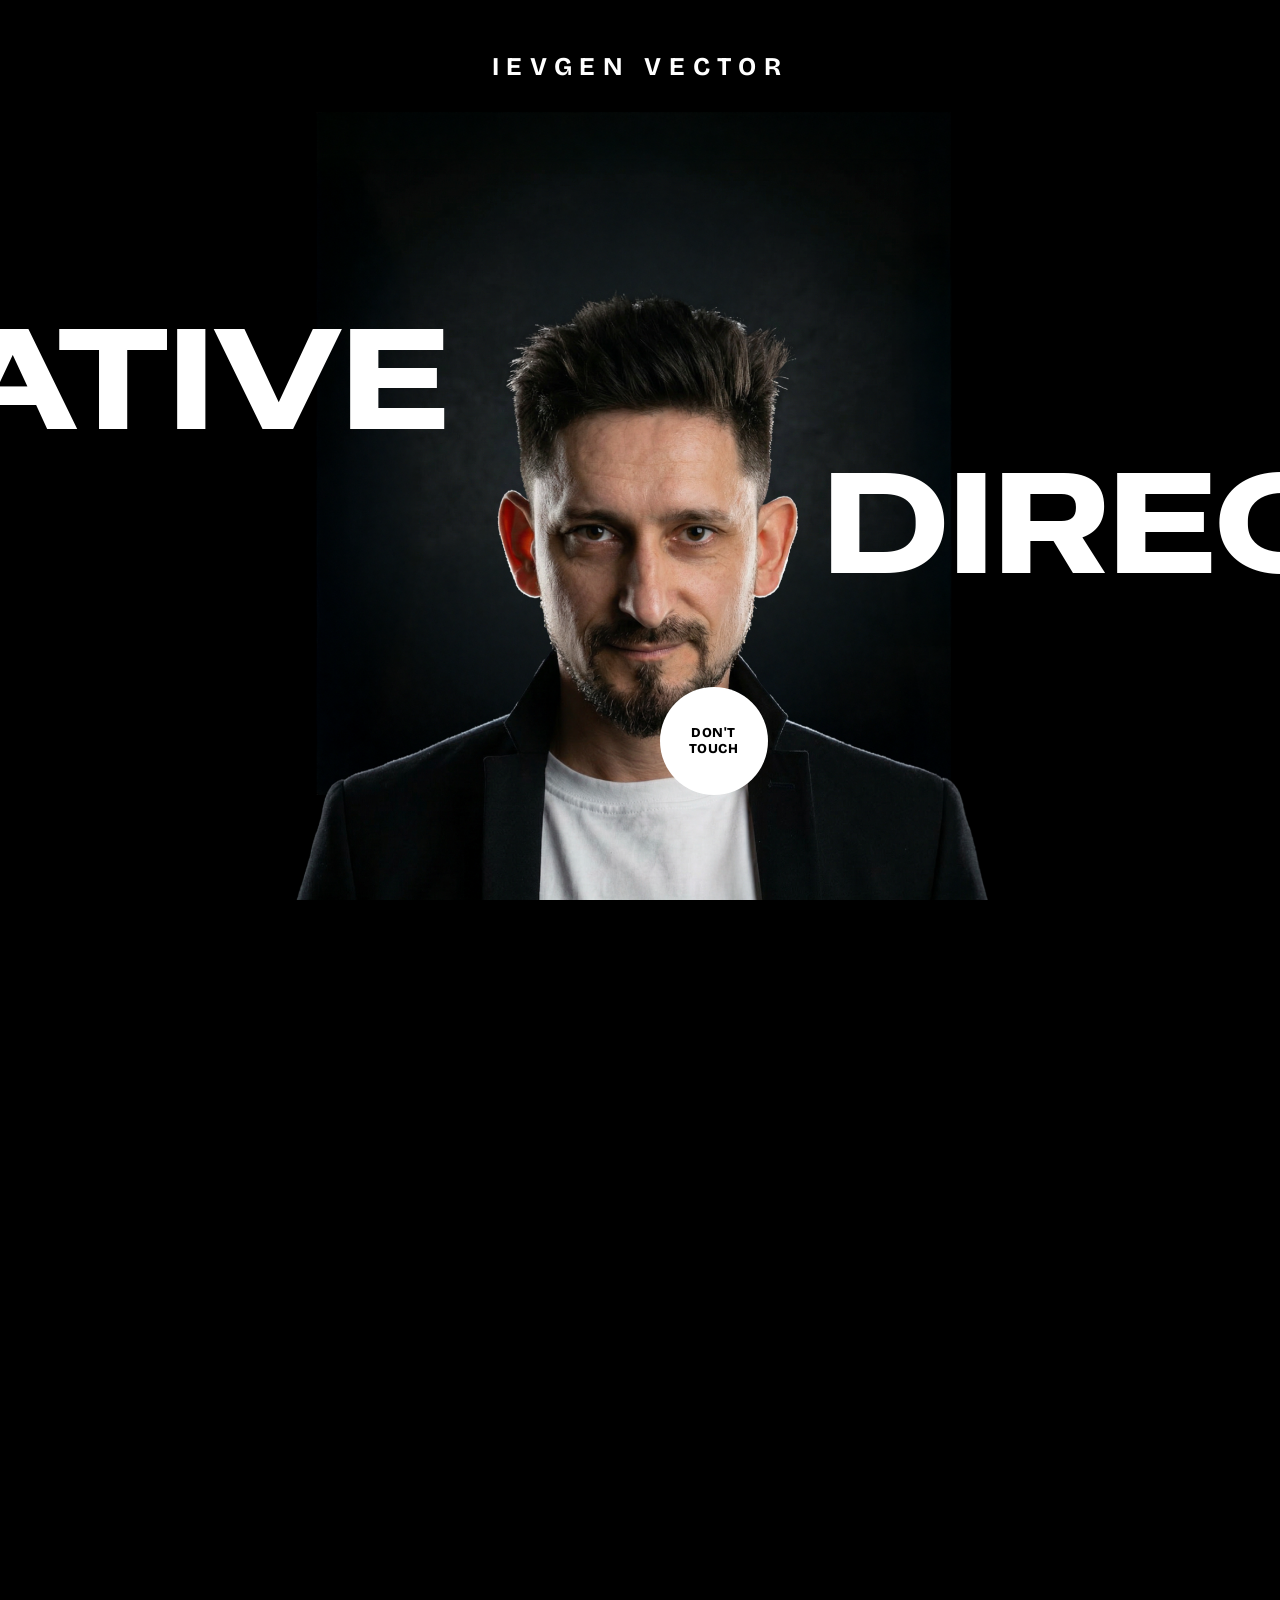
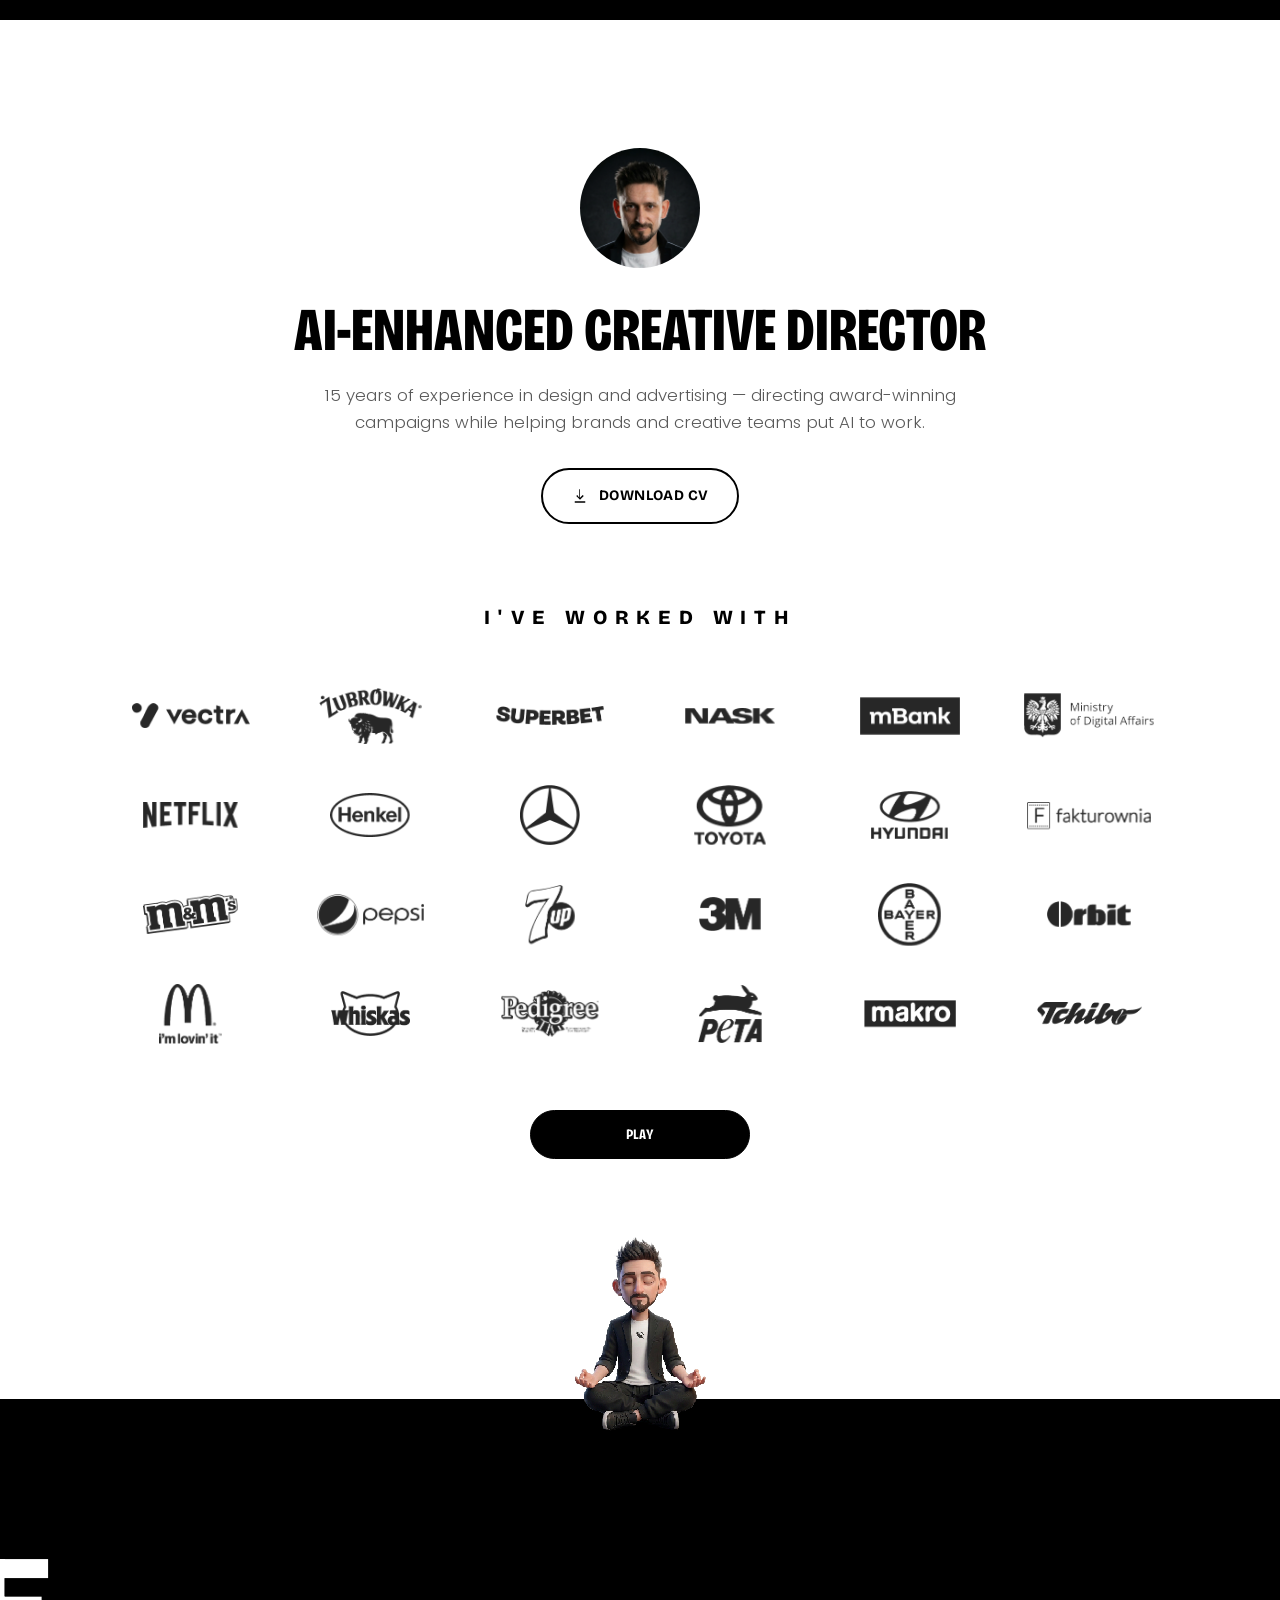
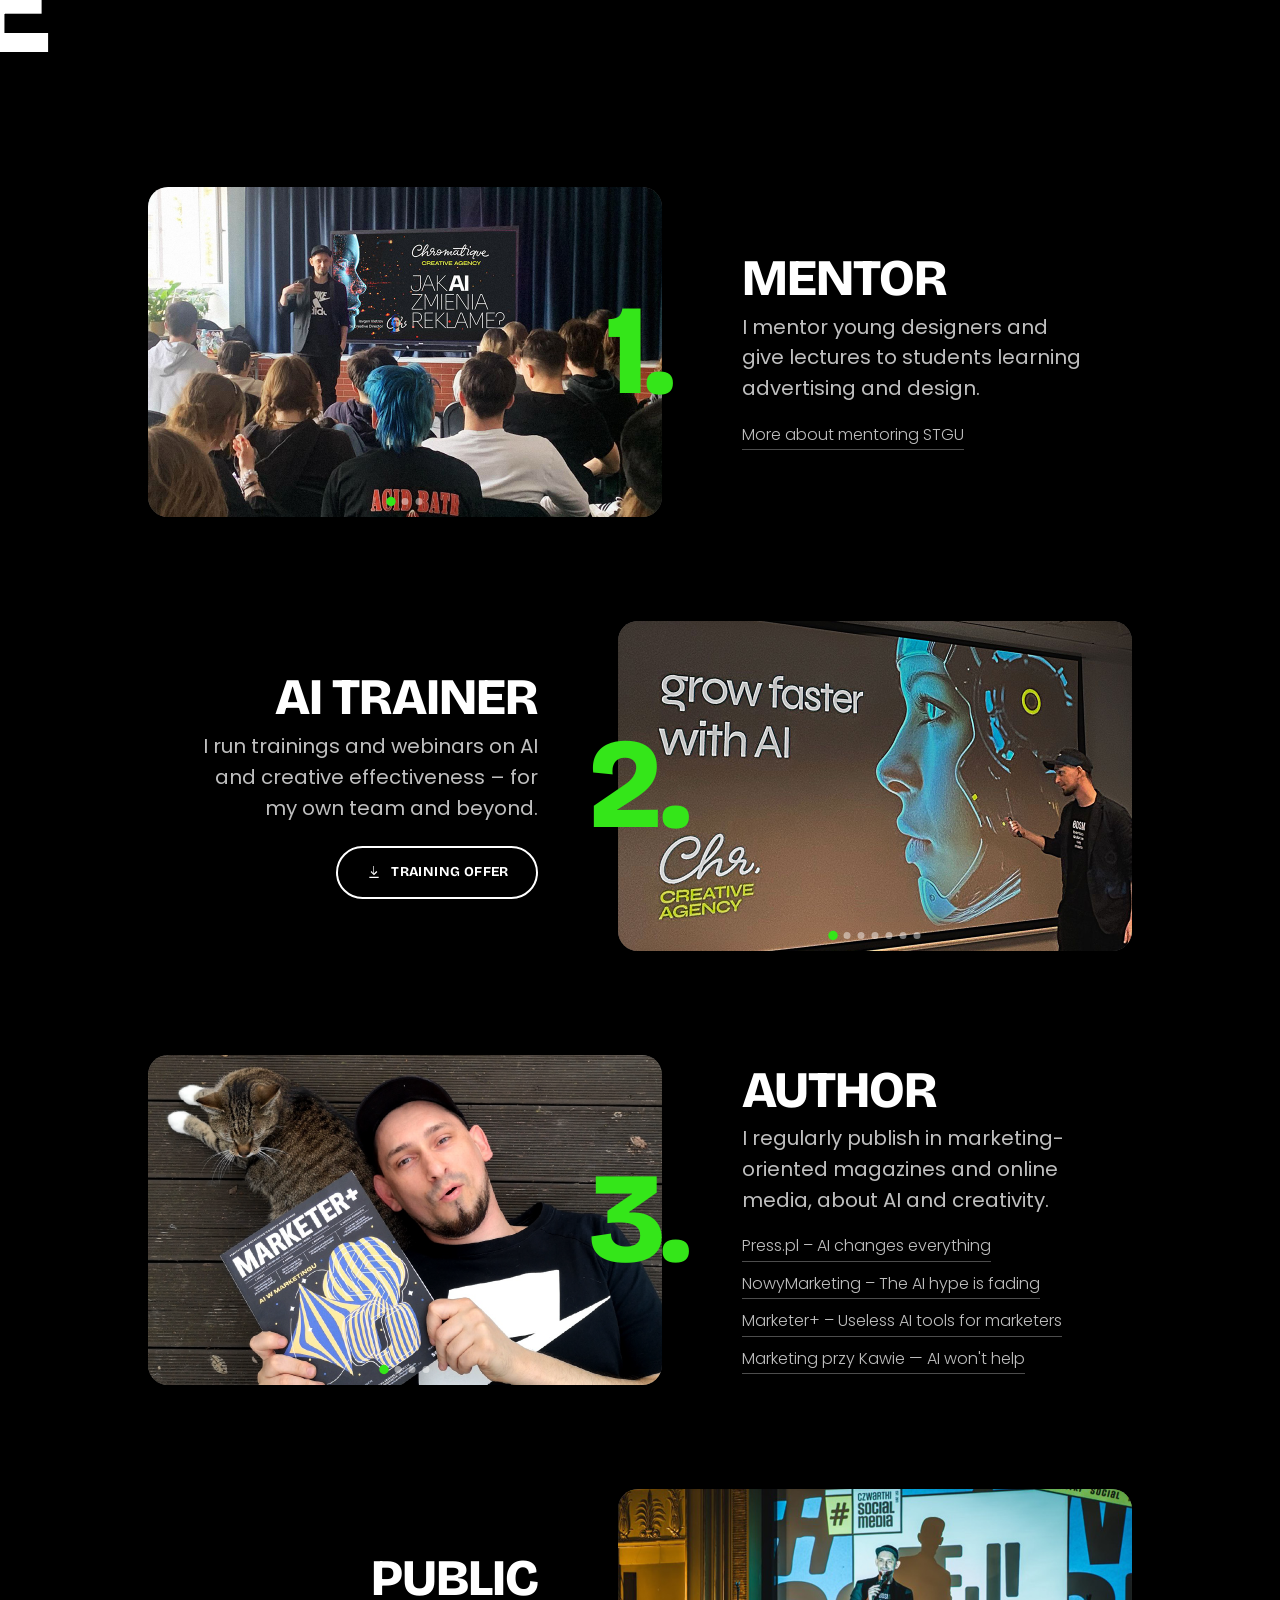
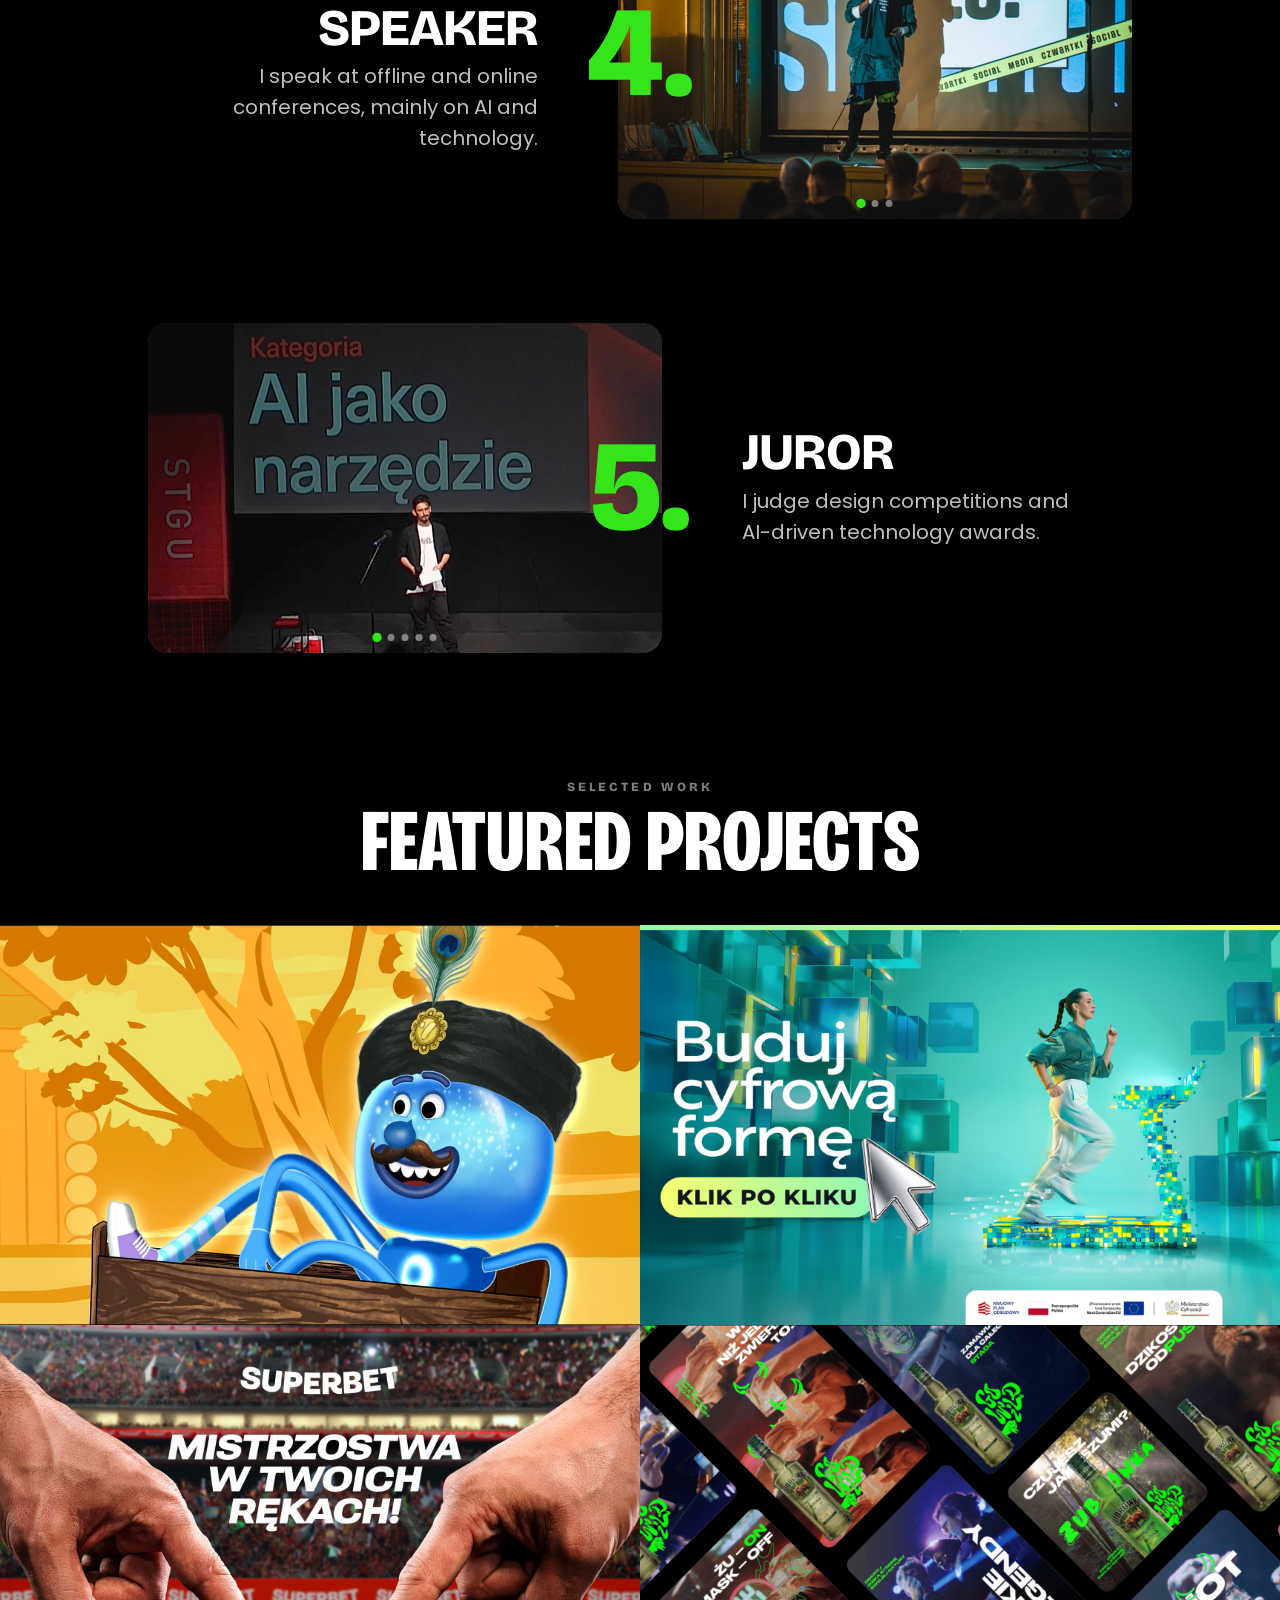
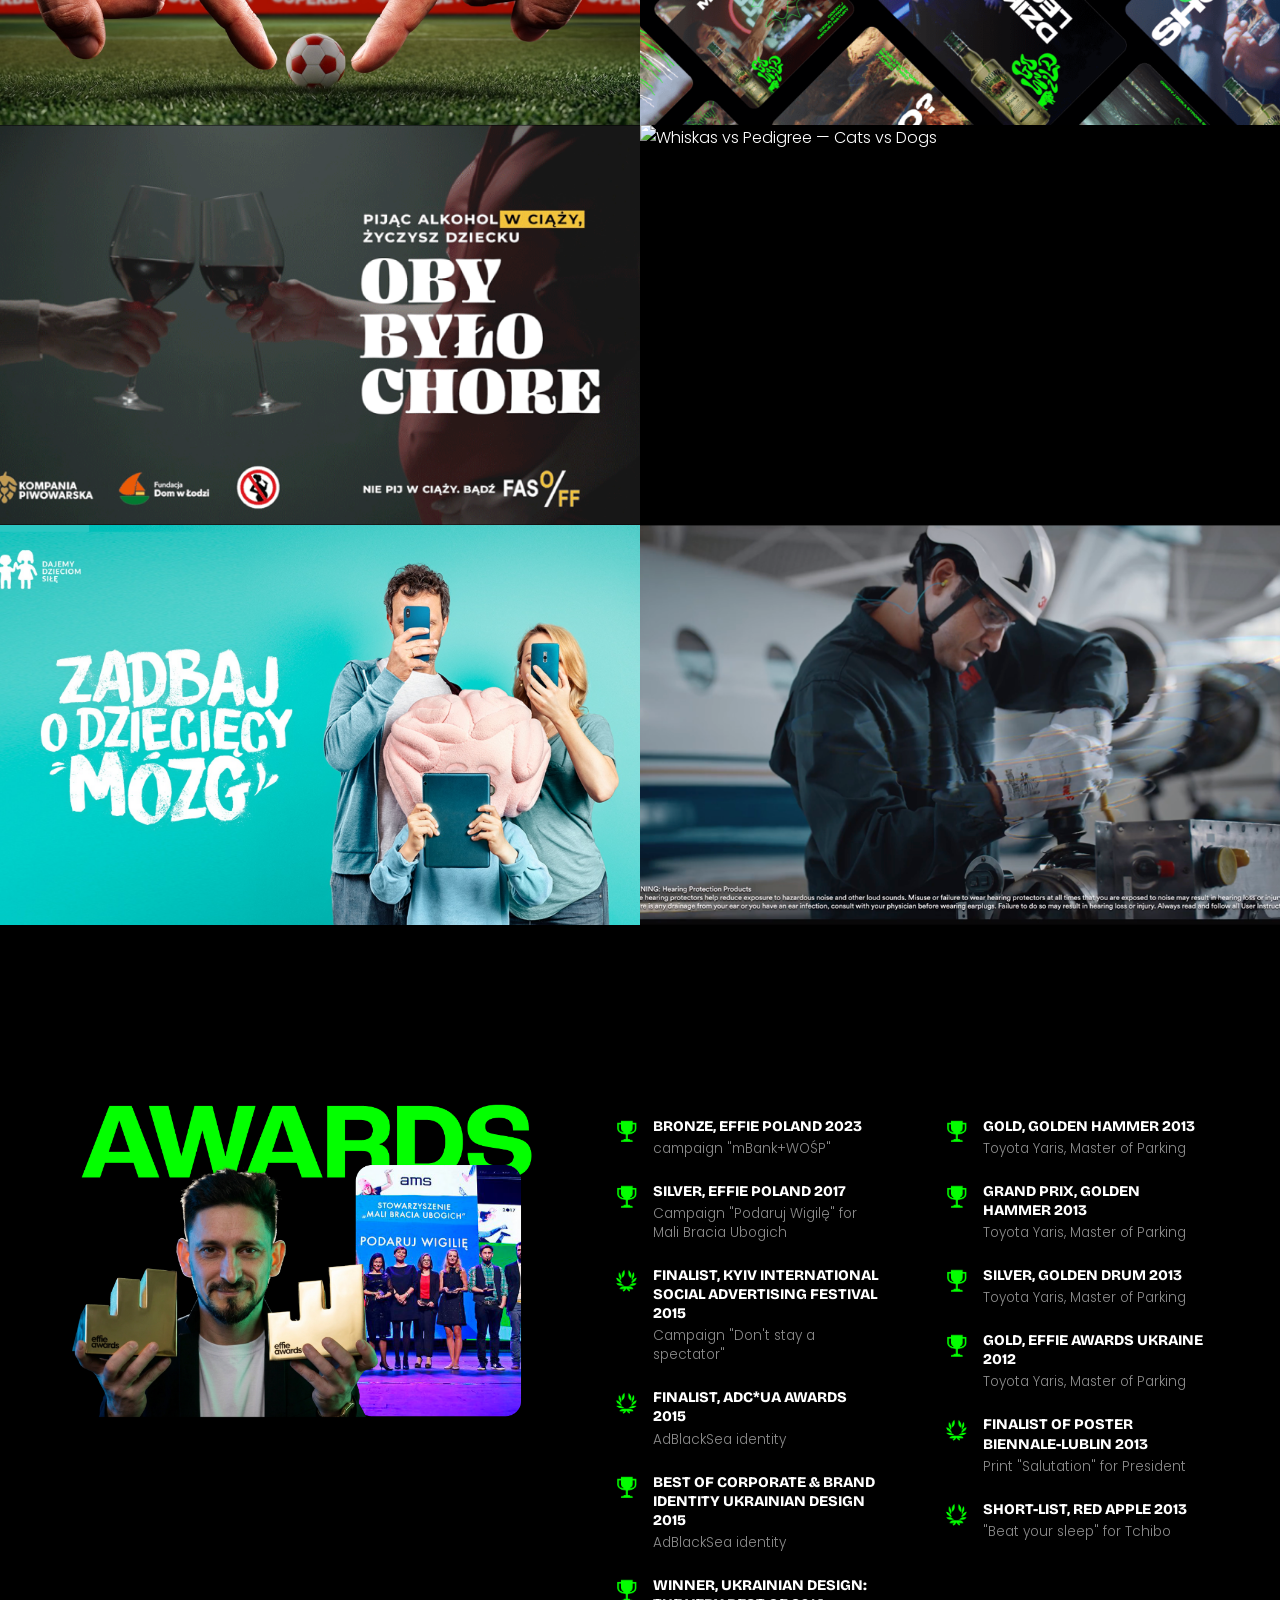
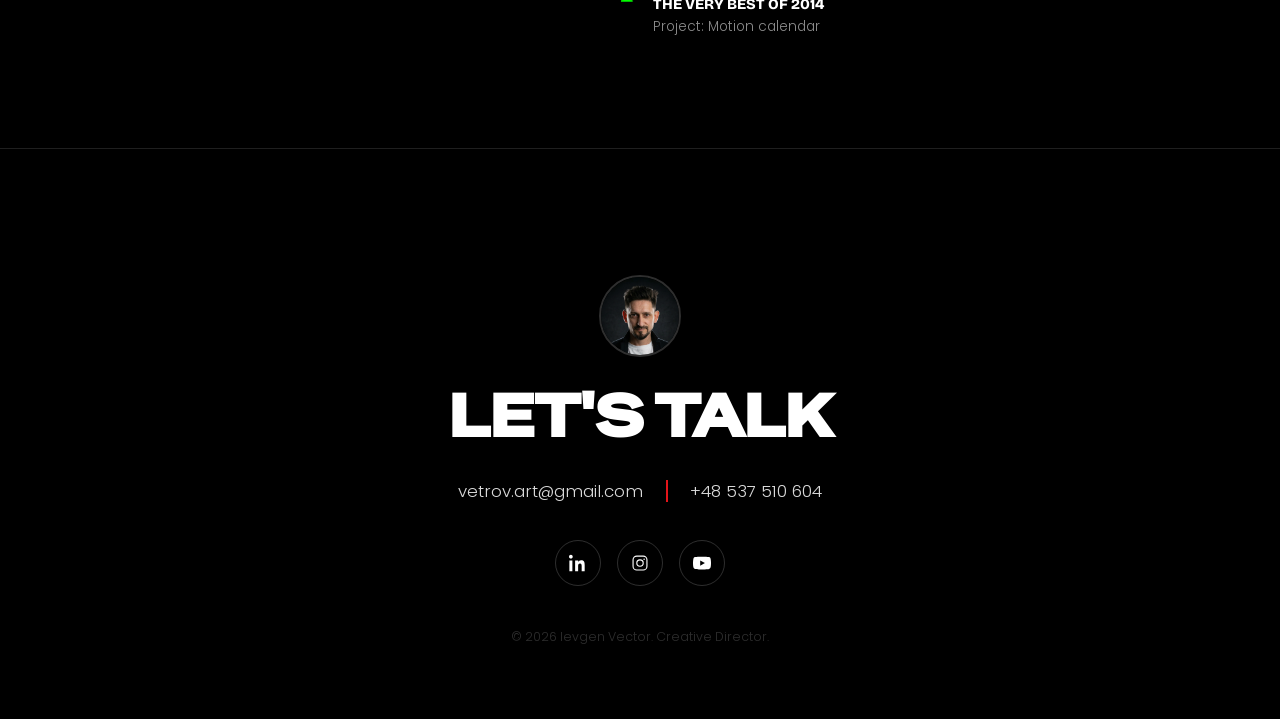
==== commit a9ccbb8f: "Move play button and ship higher on mobile, closer to the logo grid Co-Authored-By: Claude Sonnet 5 " ====
--- a/index.html
+++ b/index.html
@@ -10,7 +10,7 @@
 <link rel="preconnect" href="https://fonts.googleapis.com"/>
 <link rel="preconnect" href="https://fonts.gstatic.com" crossorigin/>
 <link href="https://fonts.googleapis.com/css2?family=Special+Gothic+Expanded+One&family=Poppins:wght@300;400;500&family=Bricolage+Grotesque:opsz,wdth,wght@12..96,75,700&display=swap" rel="stylesheet"/>
-<link rel="stylesheet" href="styles.css?v=111"/>
+<link rel="stylesheet" href="styles.css?v=112"/>
 </head>
 <body>
 
--- a/styles.css
+++ b/styles.css
@@ -287,6 +287,8 @@
 @media (max-width: 520px) {
   .client-logos { grid-template-columns: repeat(3, 1fr); grid-auto-rows: 40px; column-gap: 0.8rem; row-gap: 0.3rem; }
   .client-logo { transform: scale(0.5); }
+  .invaders-cta { margin-top: 1.2rem; }
+  .invaders-ship { bottom: -100px; }
 }
 
 .invaders-cta { max-width: 1040px; margin: 3rem auto 0; text-align: center; }
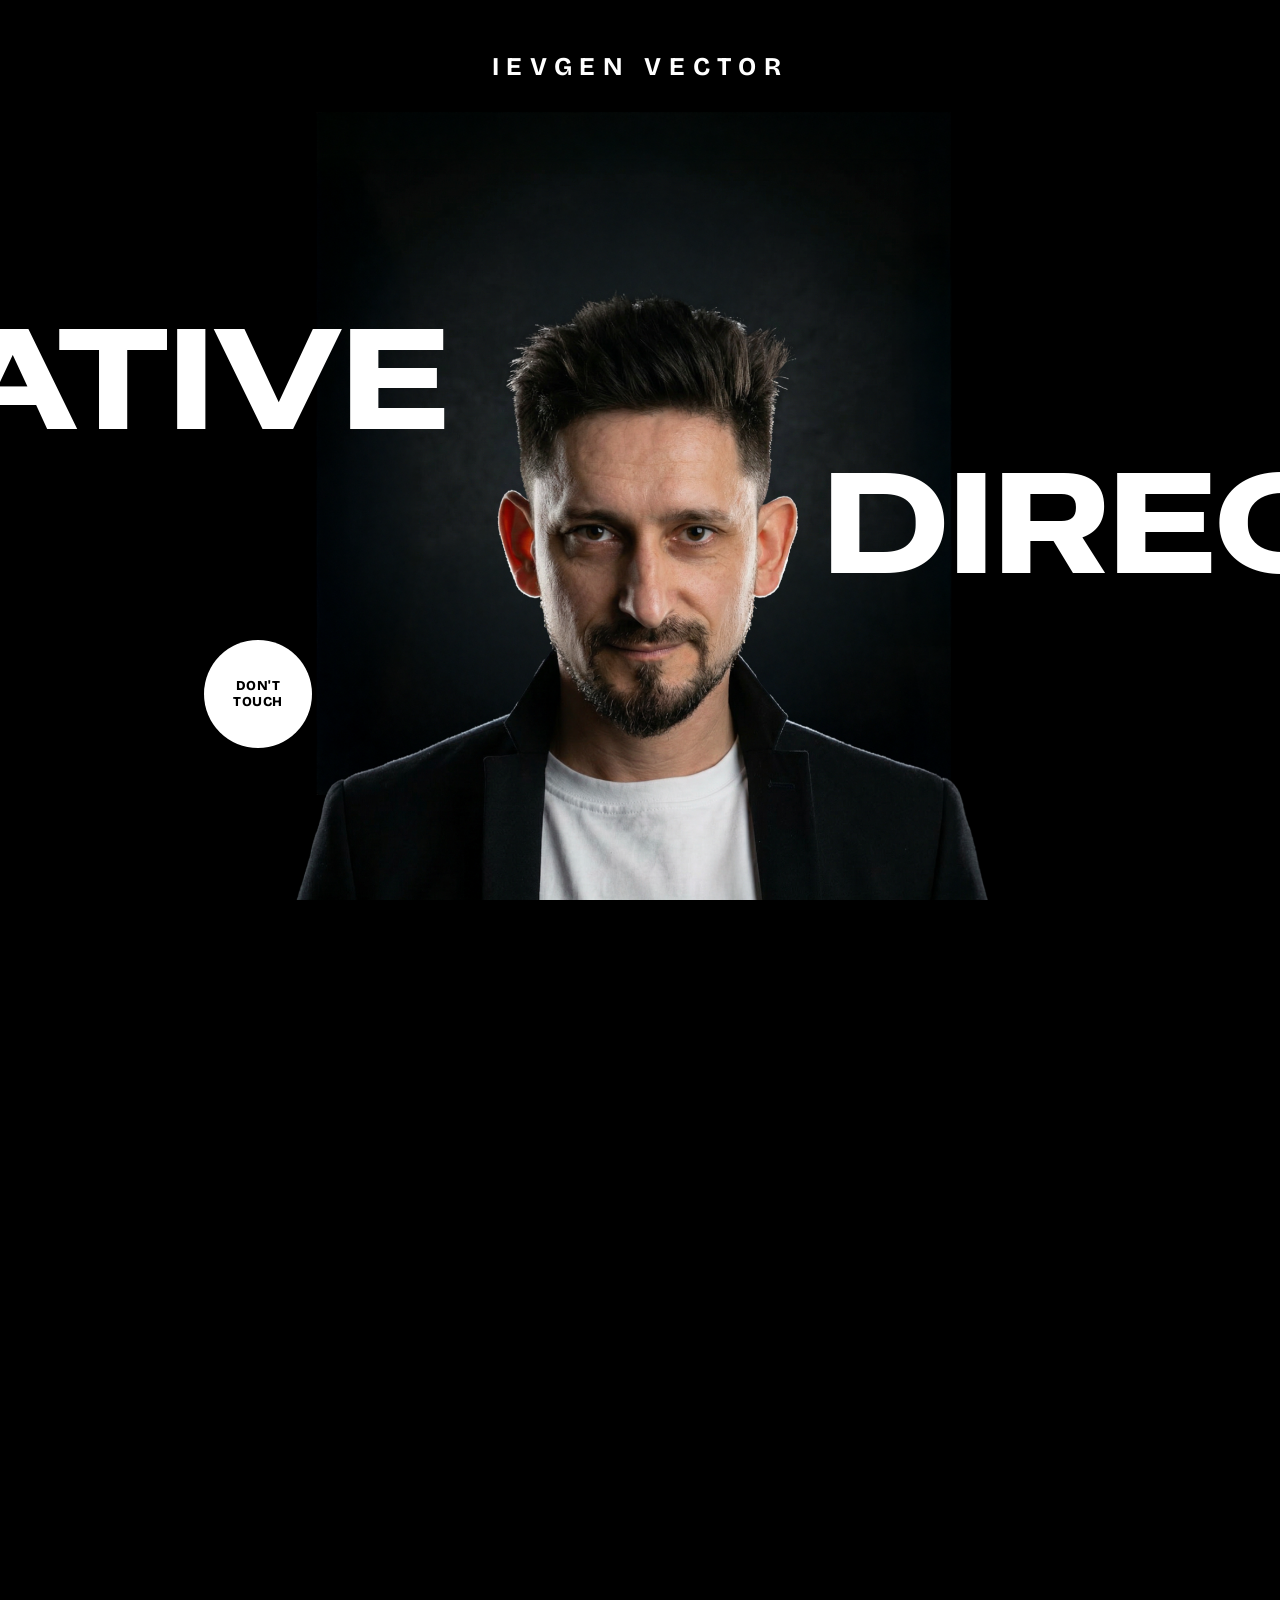
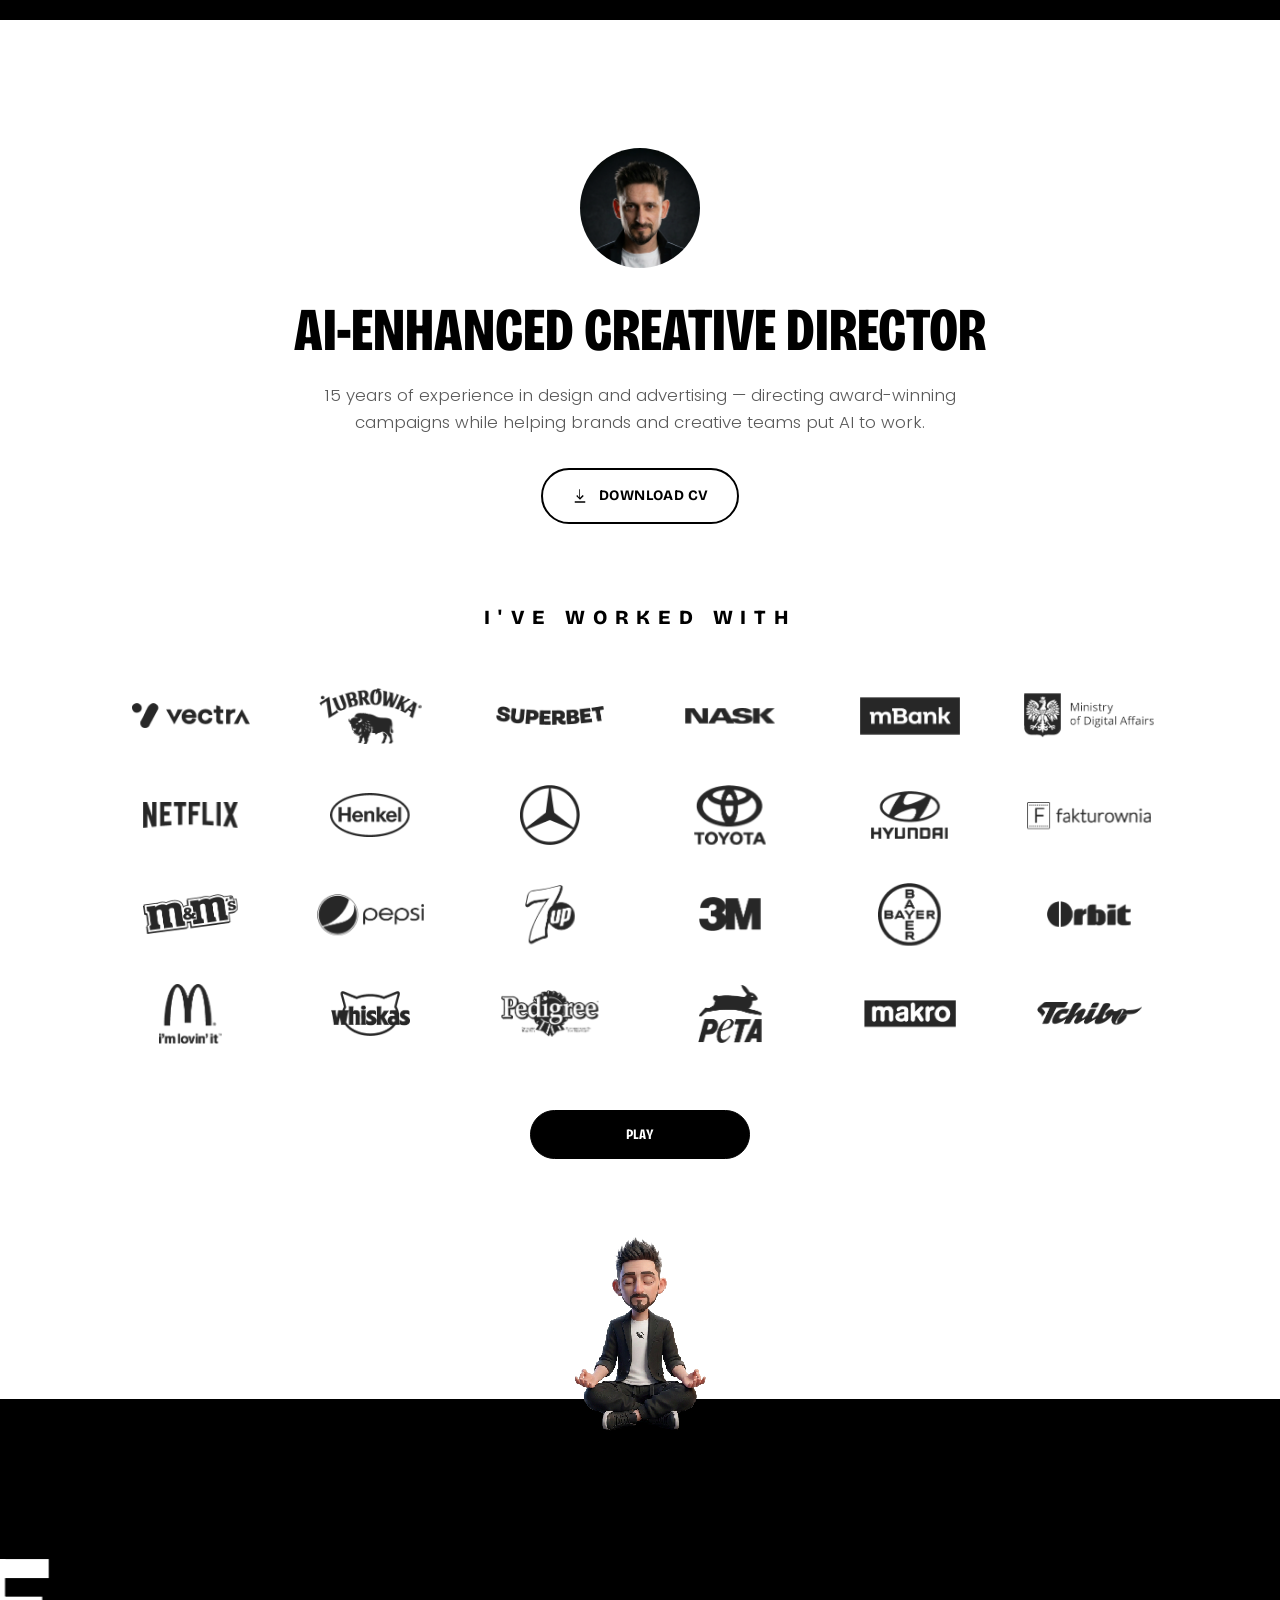
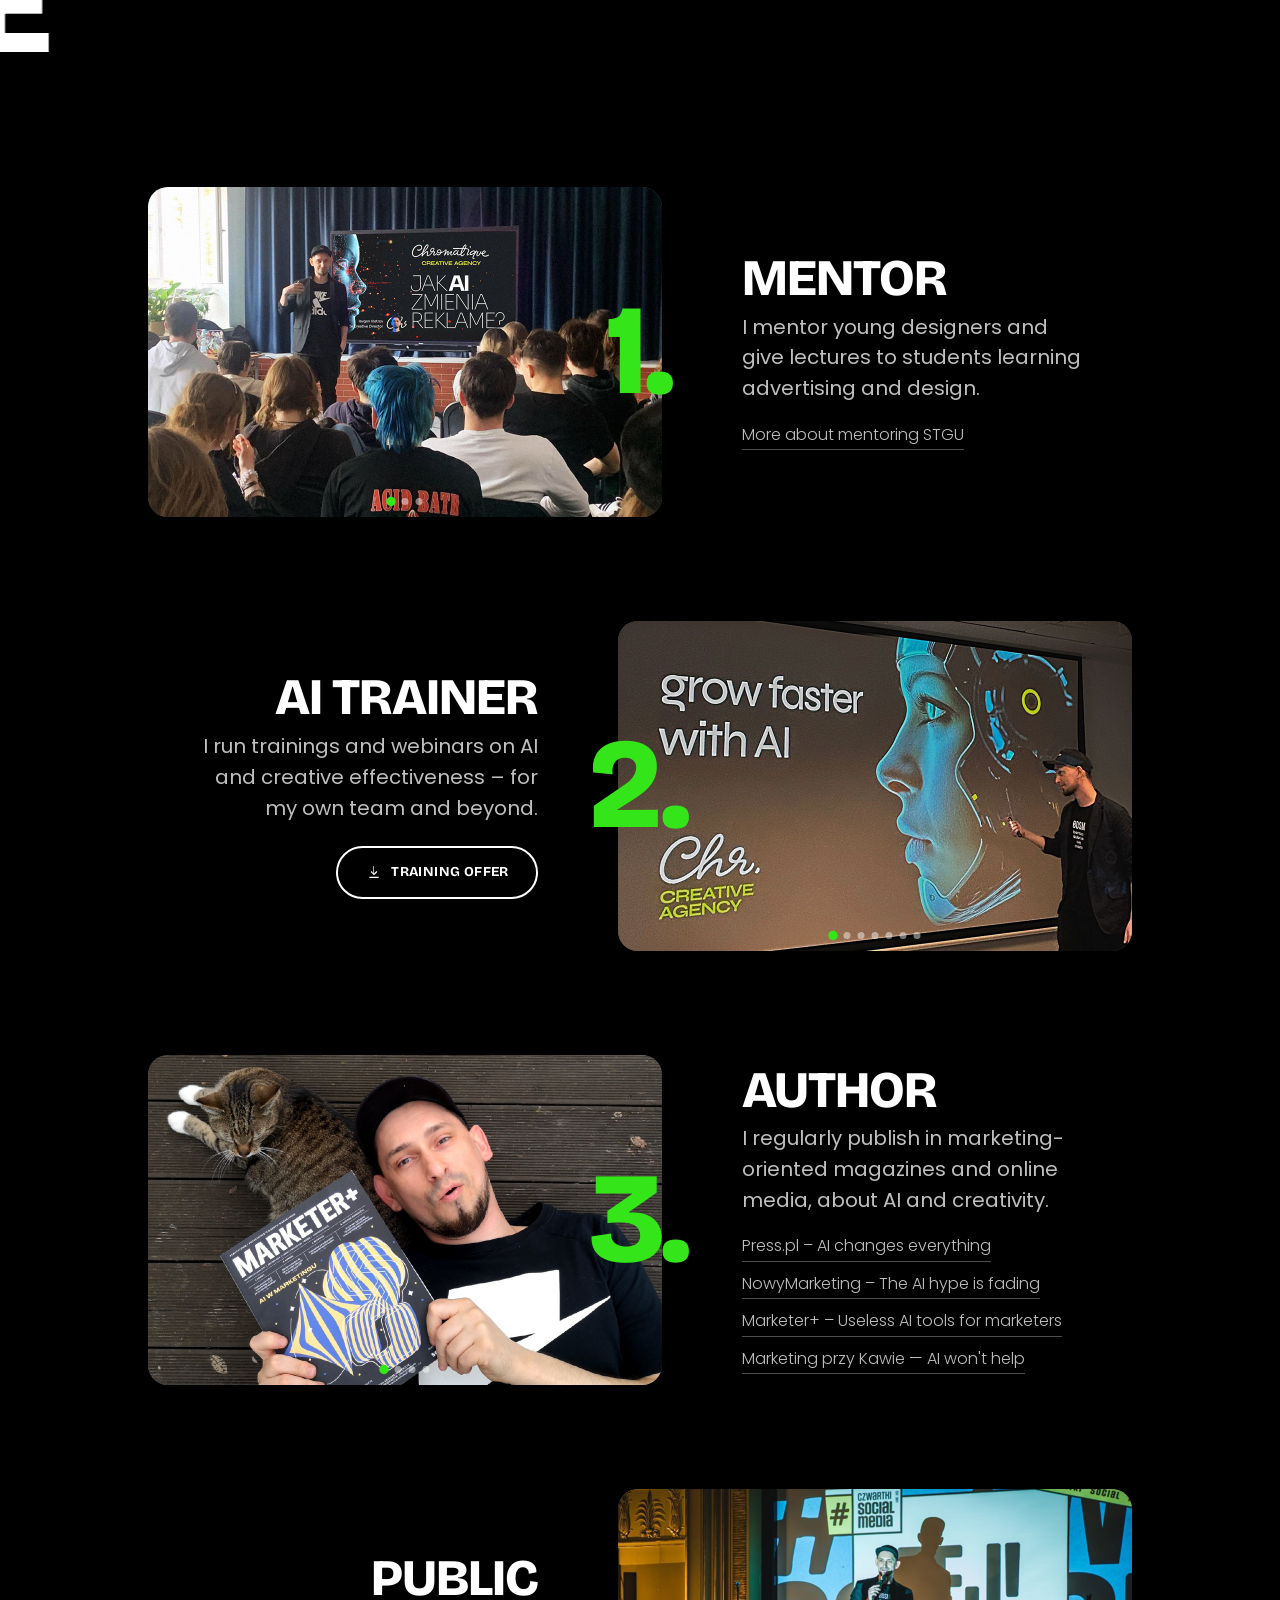
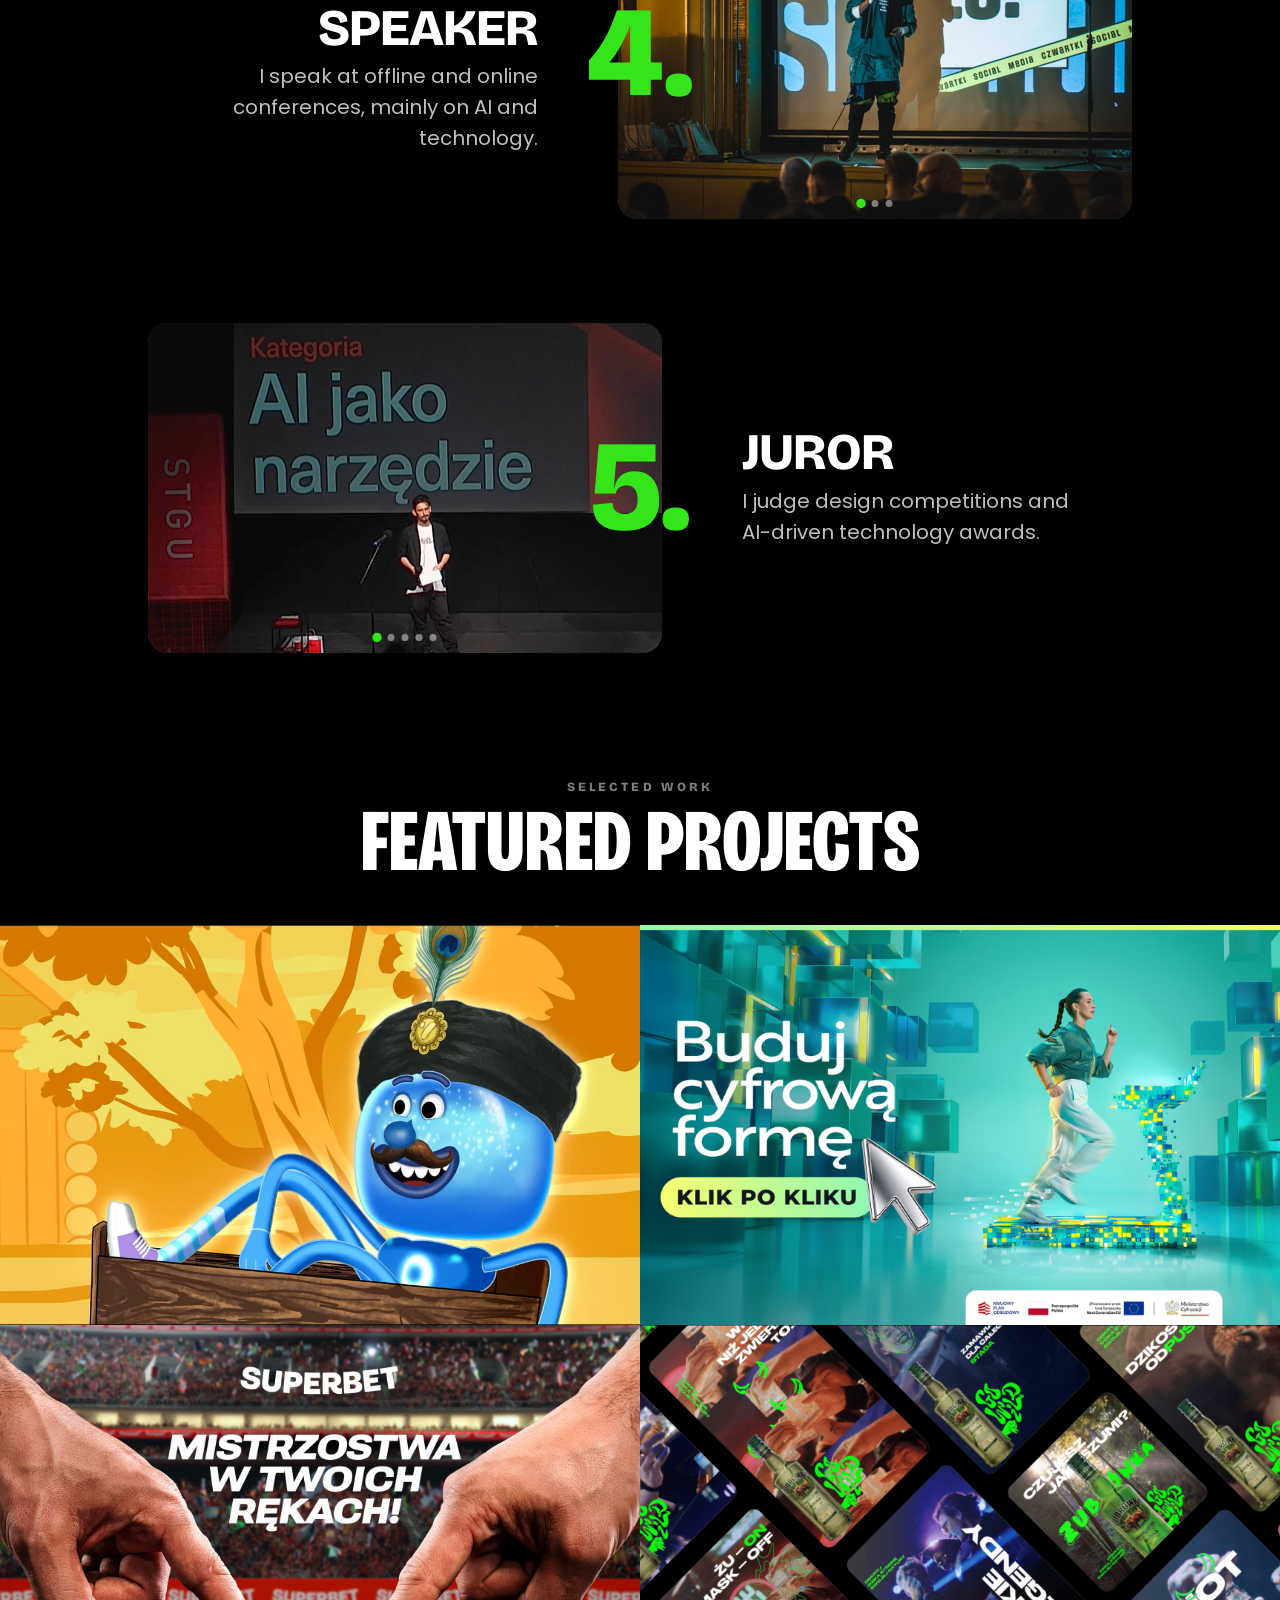
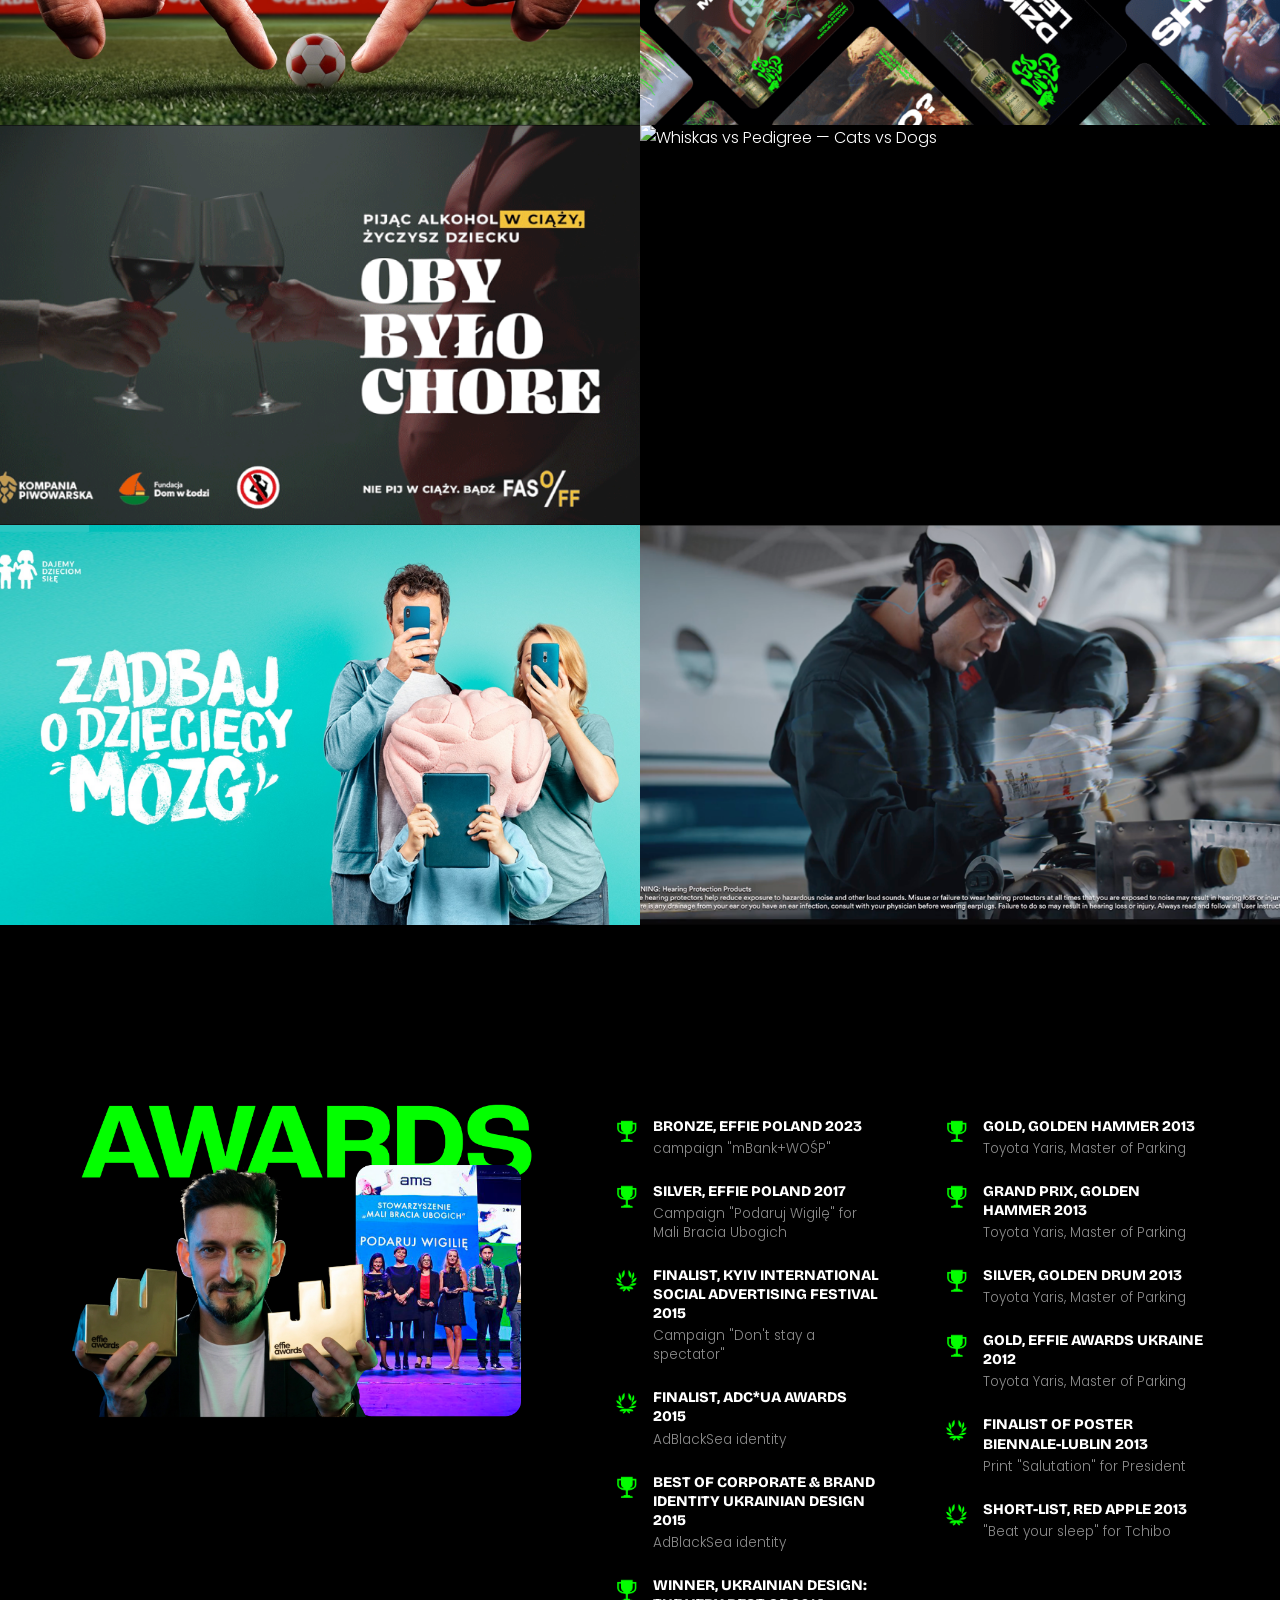
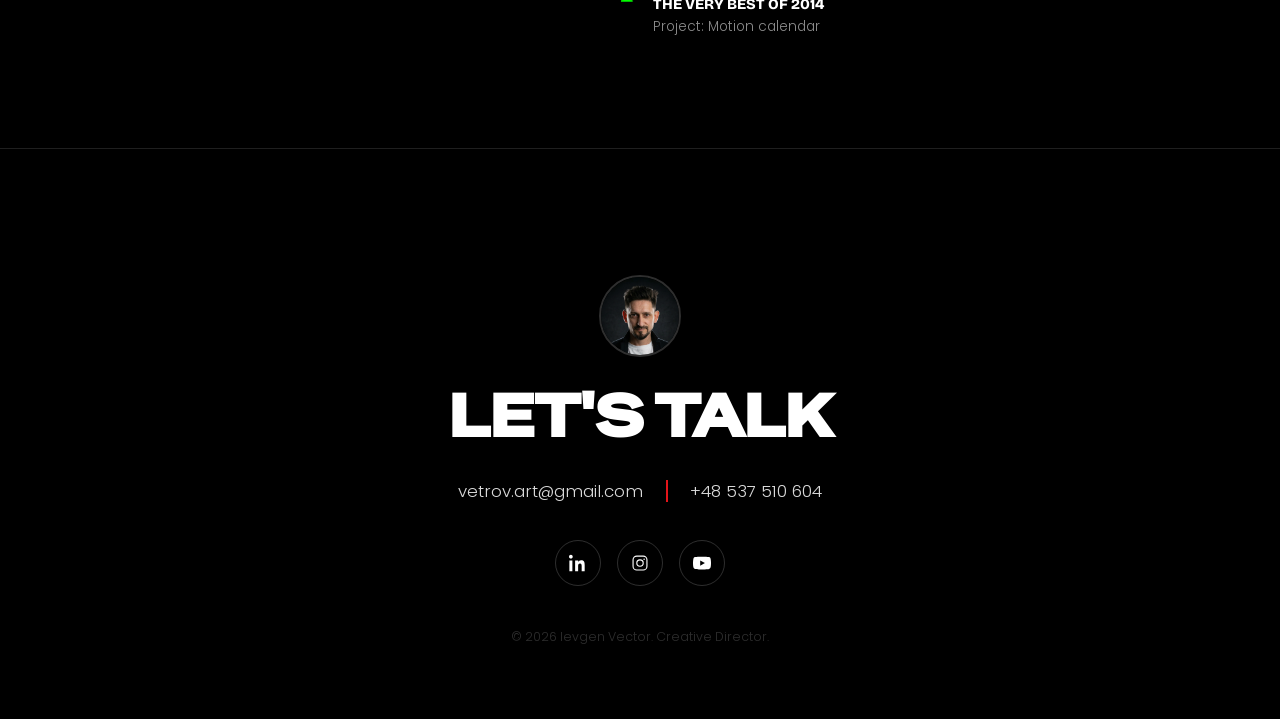
==== commit c5adb4c0: "Anchor game scroll near arena top on mobile instead of centering, so the ship fits in frame Co-Autho" ====
--- a/index.html
+++ b/index.html
@@ -315,6 +315,6 @@
 </footer>
 
 <script src="script.js?v=54"></script>
-<script src="game.js?v=26"></script>
+<script src="game.js?v=27"></script>
 </body>
 </html>
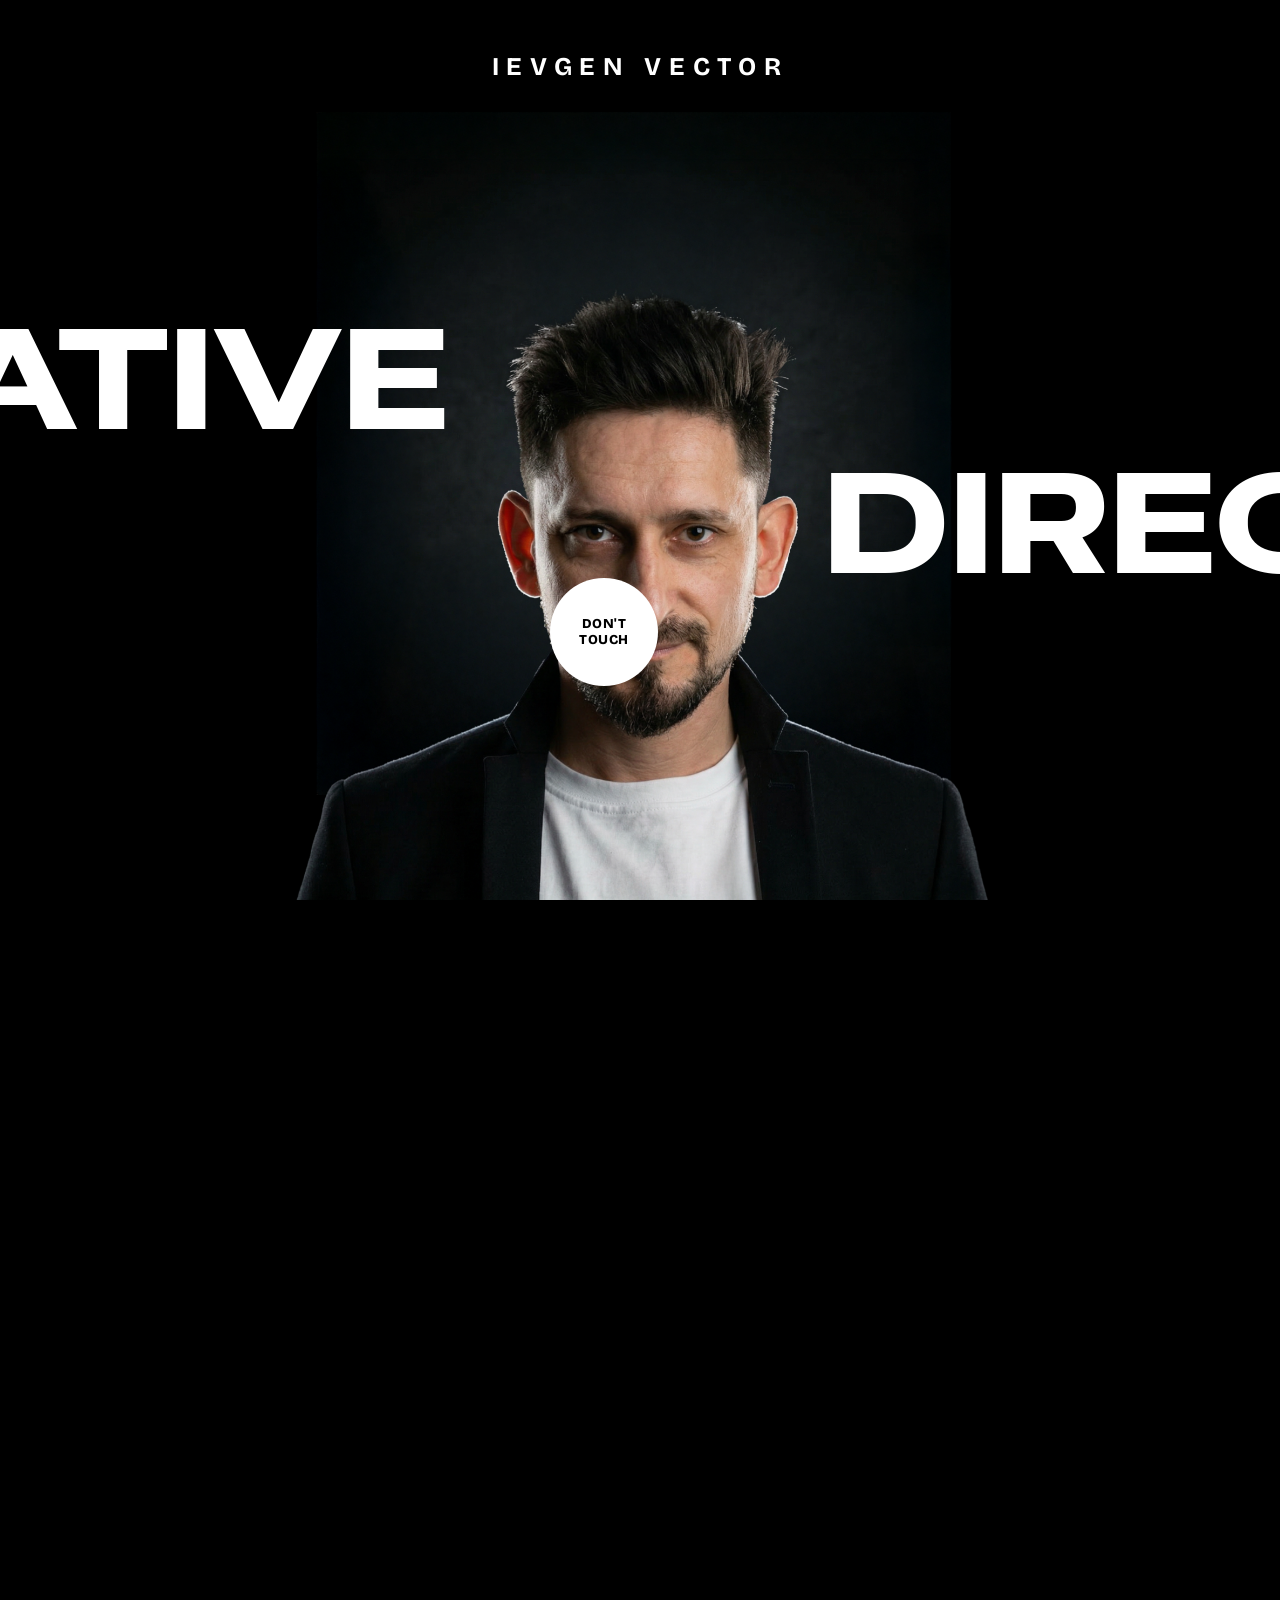
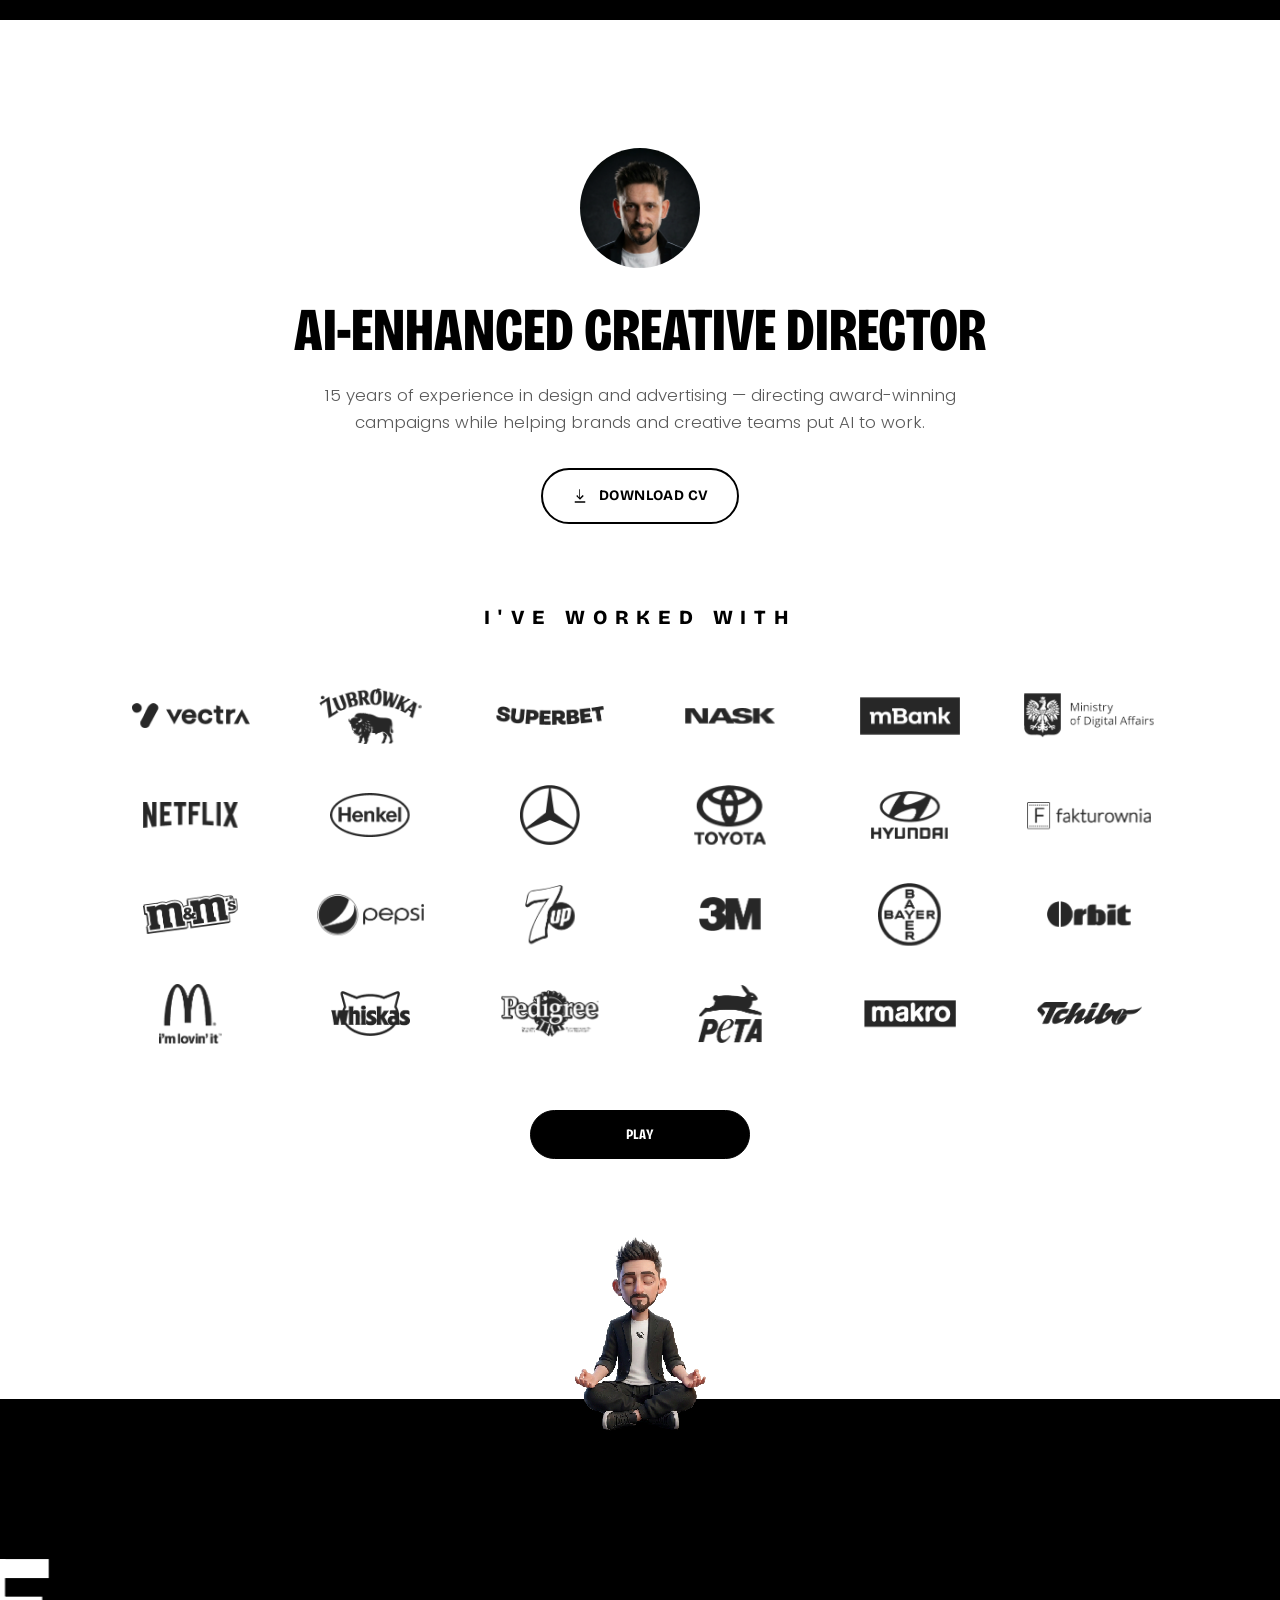
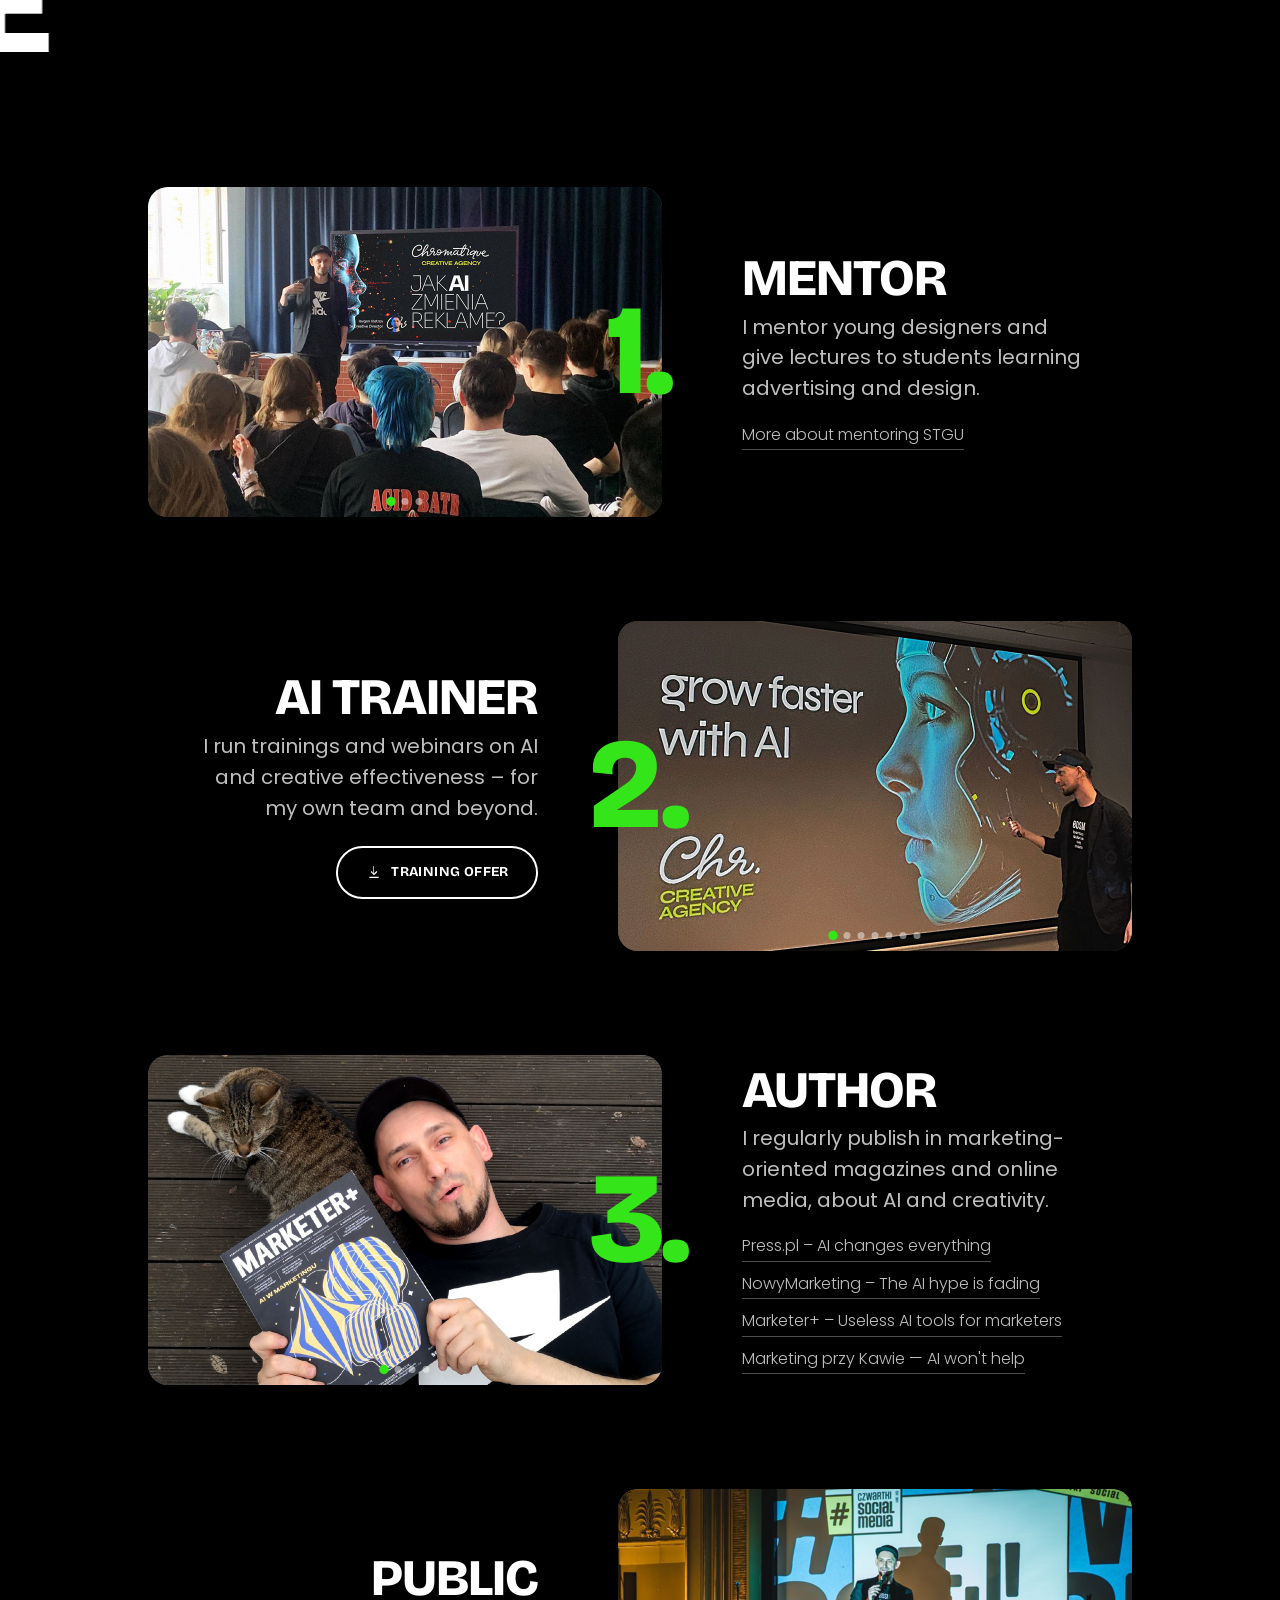
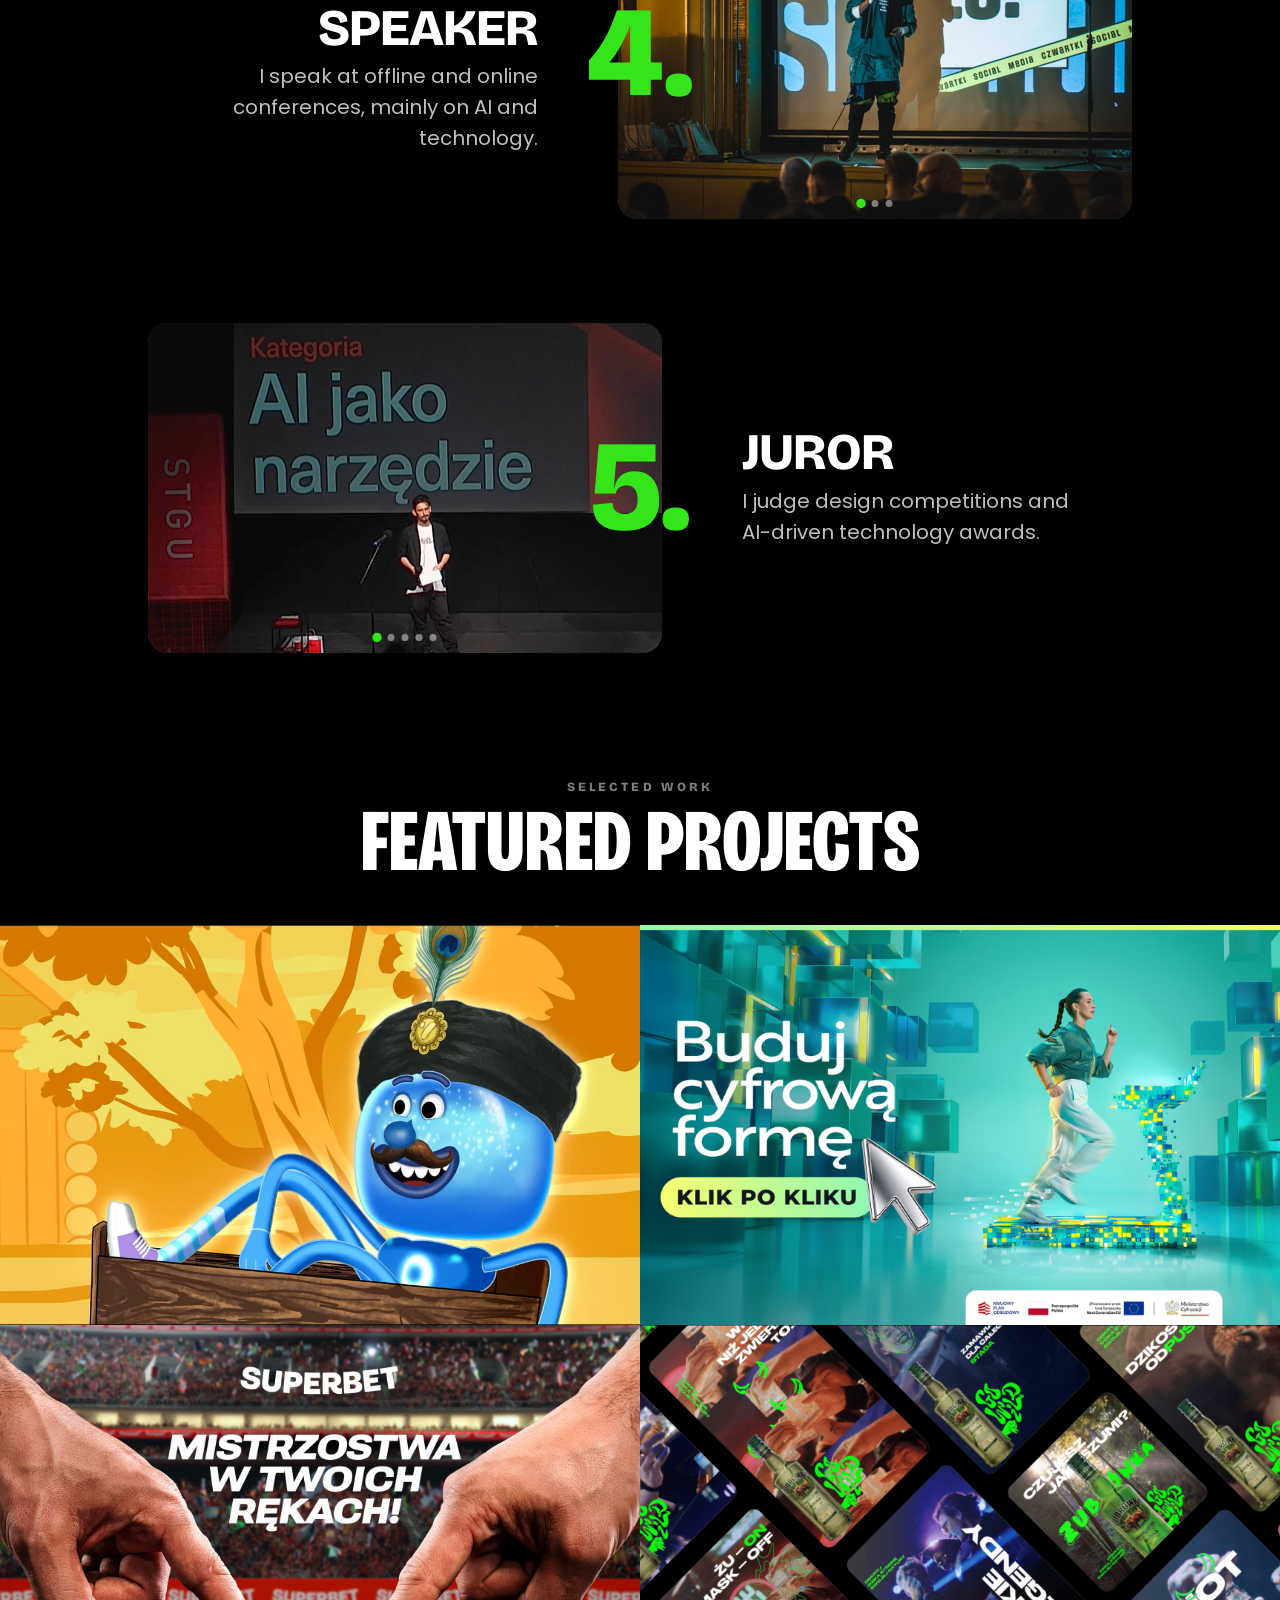
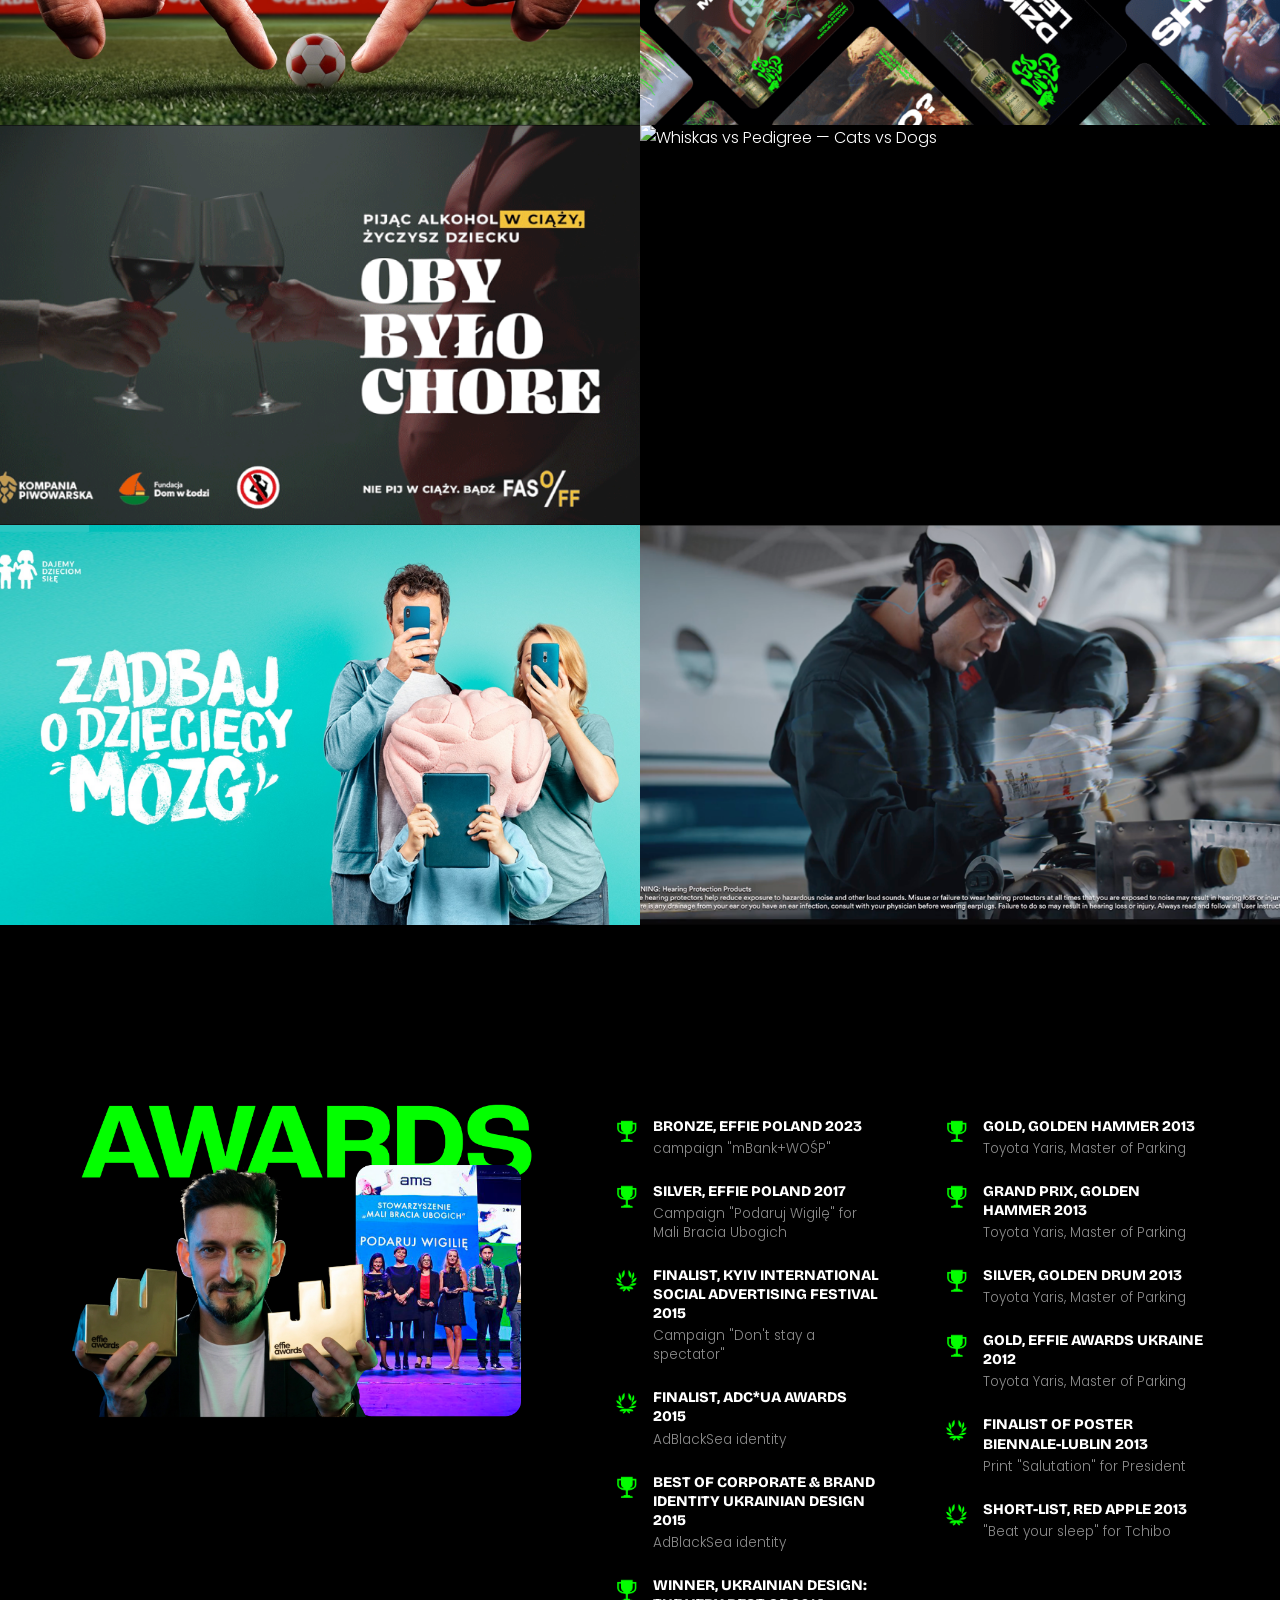
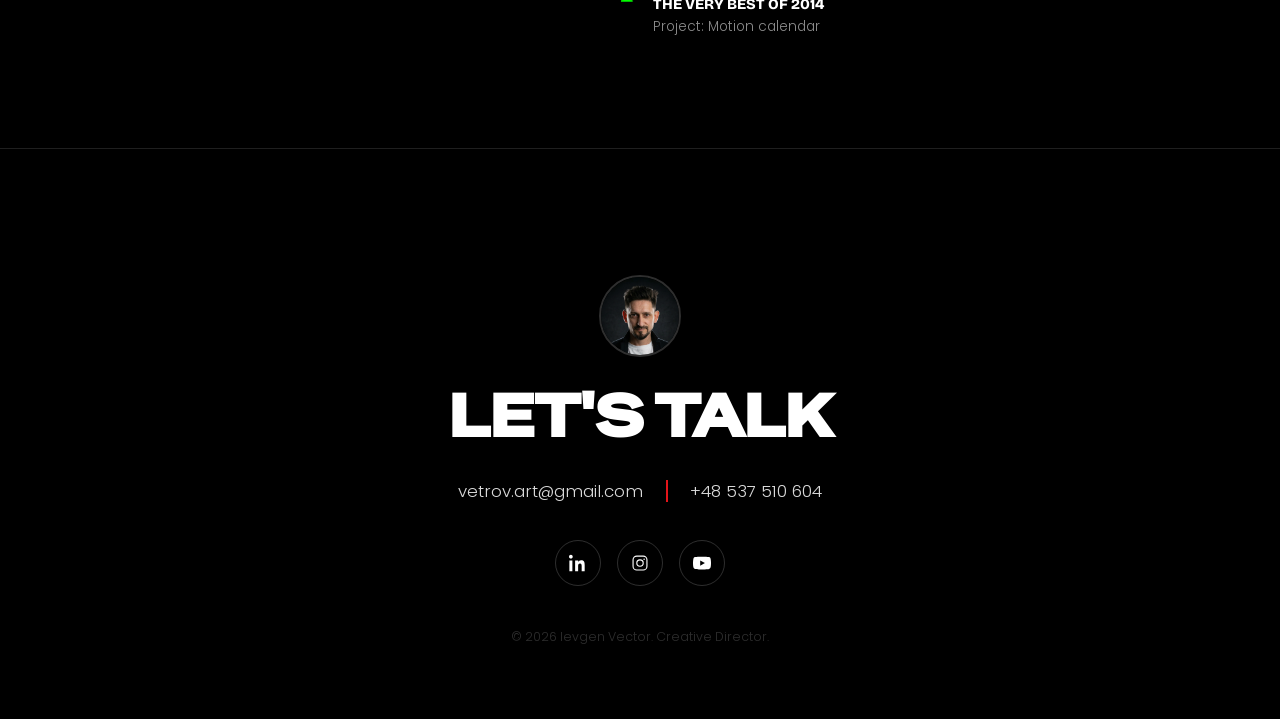
==== commit d85b5ce1: "Hide "I've worked with" label during mobile gameplay so logos pin to the top edge, freeing more room" ====
--- a/index.html
+++ b/index.html
@@ -315,6 +315,6 @@
 </footer>
 
 <script src="script.js?v=54"></script>
-<script src="game.js?v=27"></script>
+<script src="game.js?v=28"></script>
 </body>
 </html>
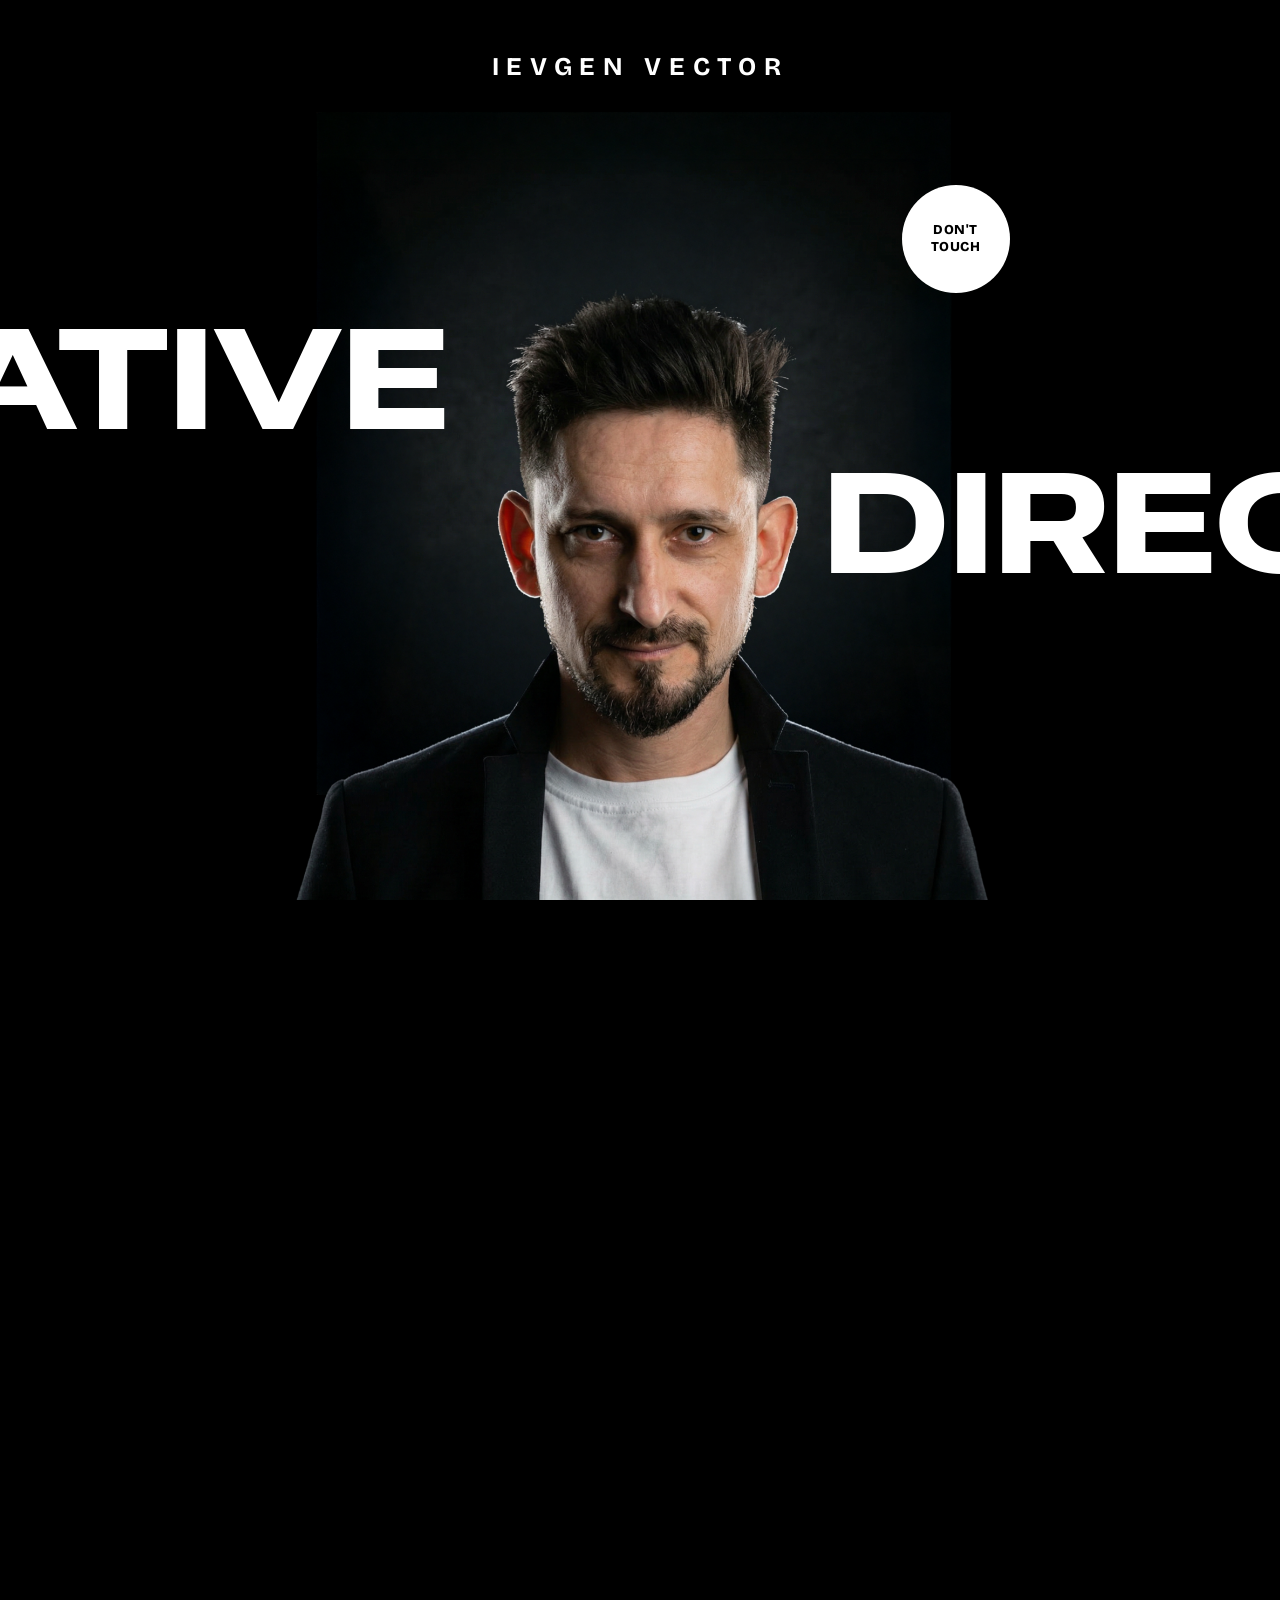
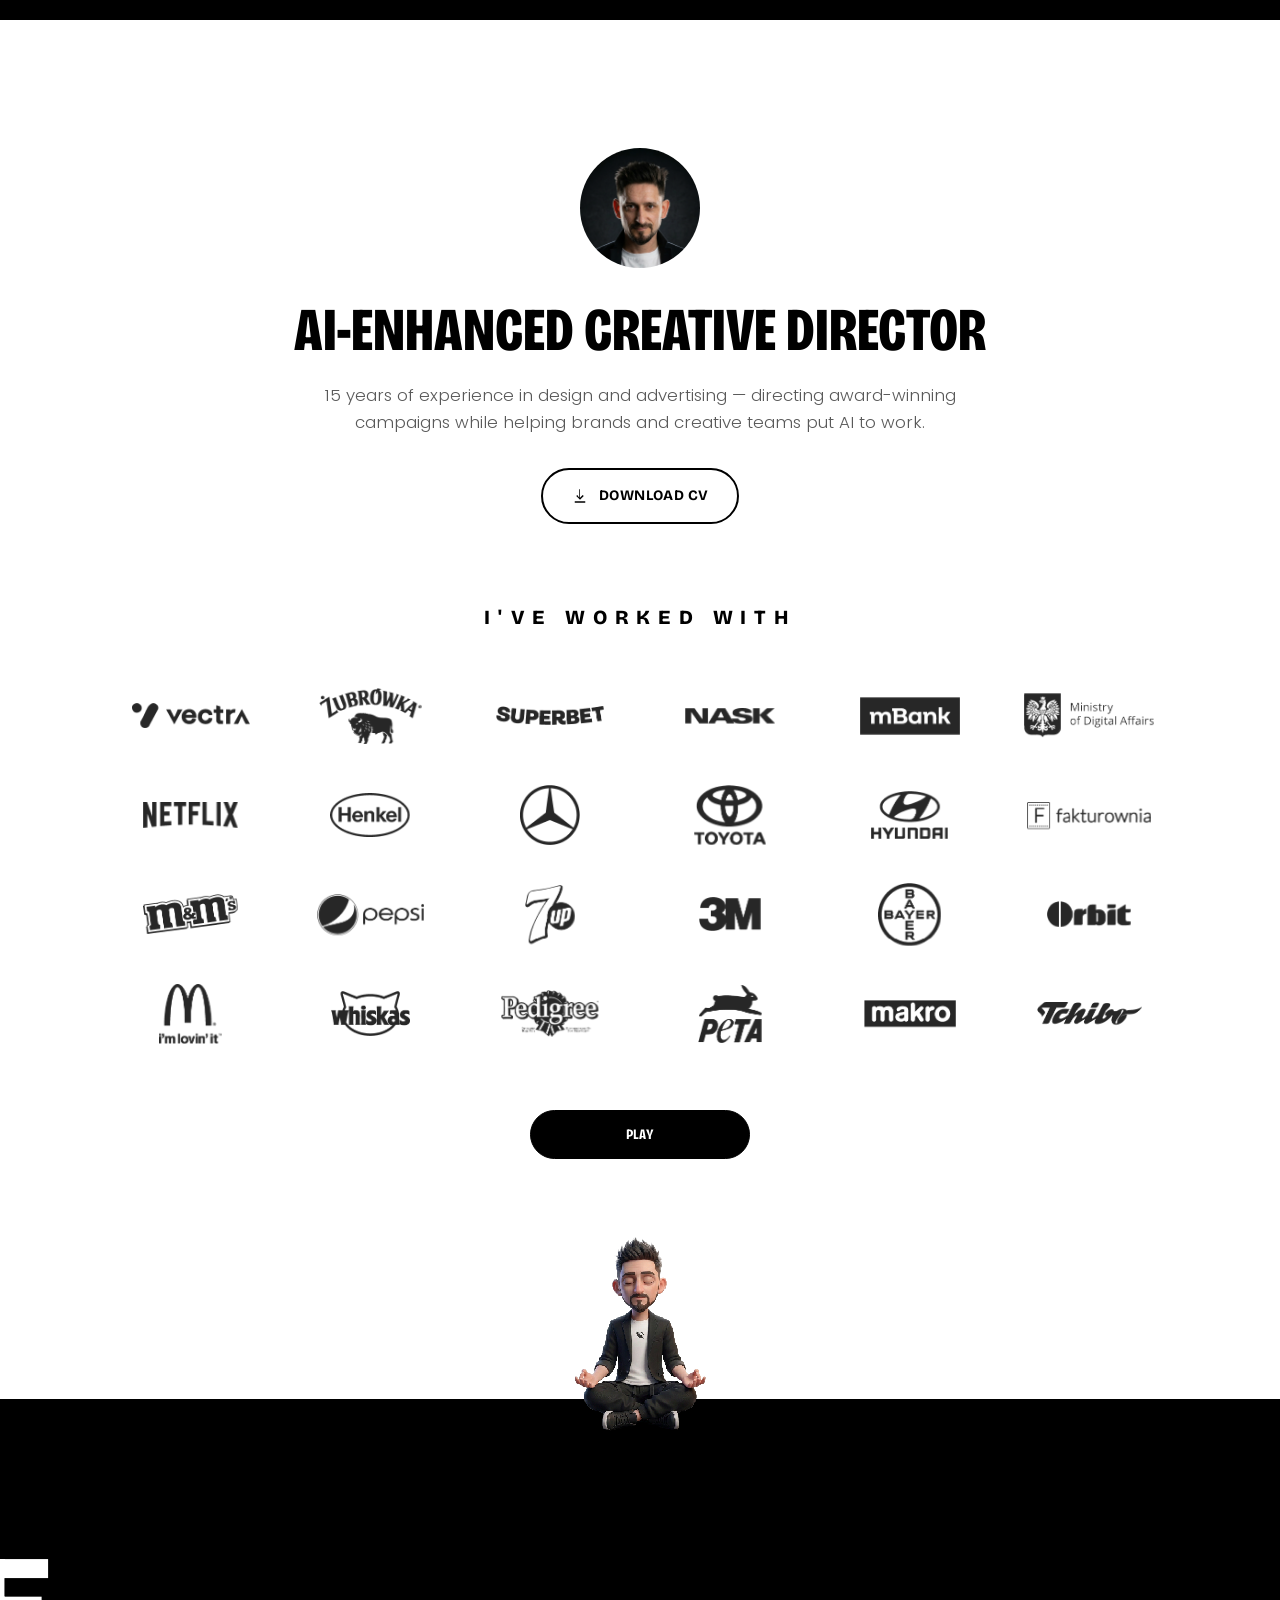
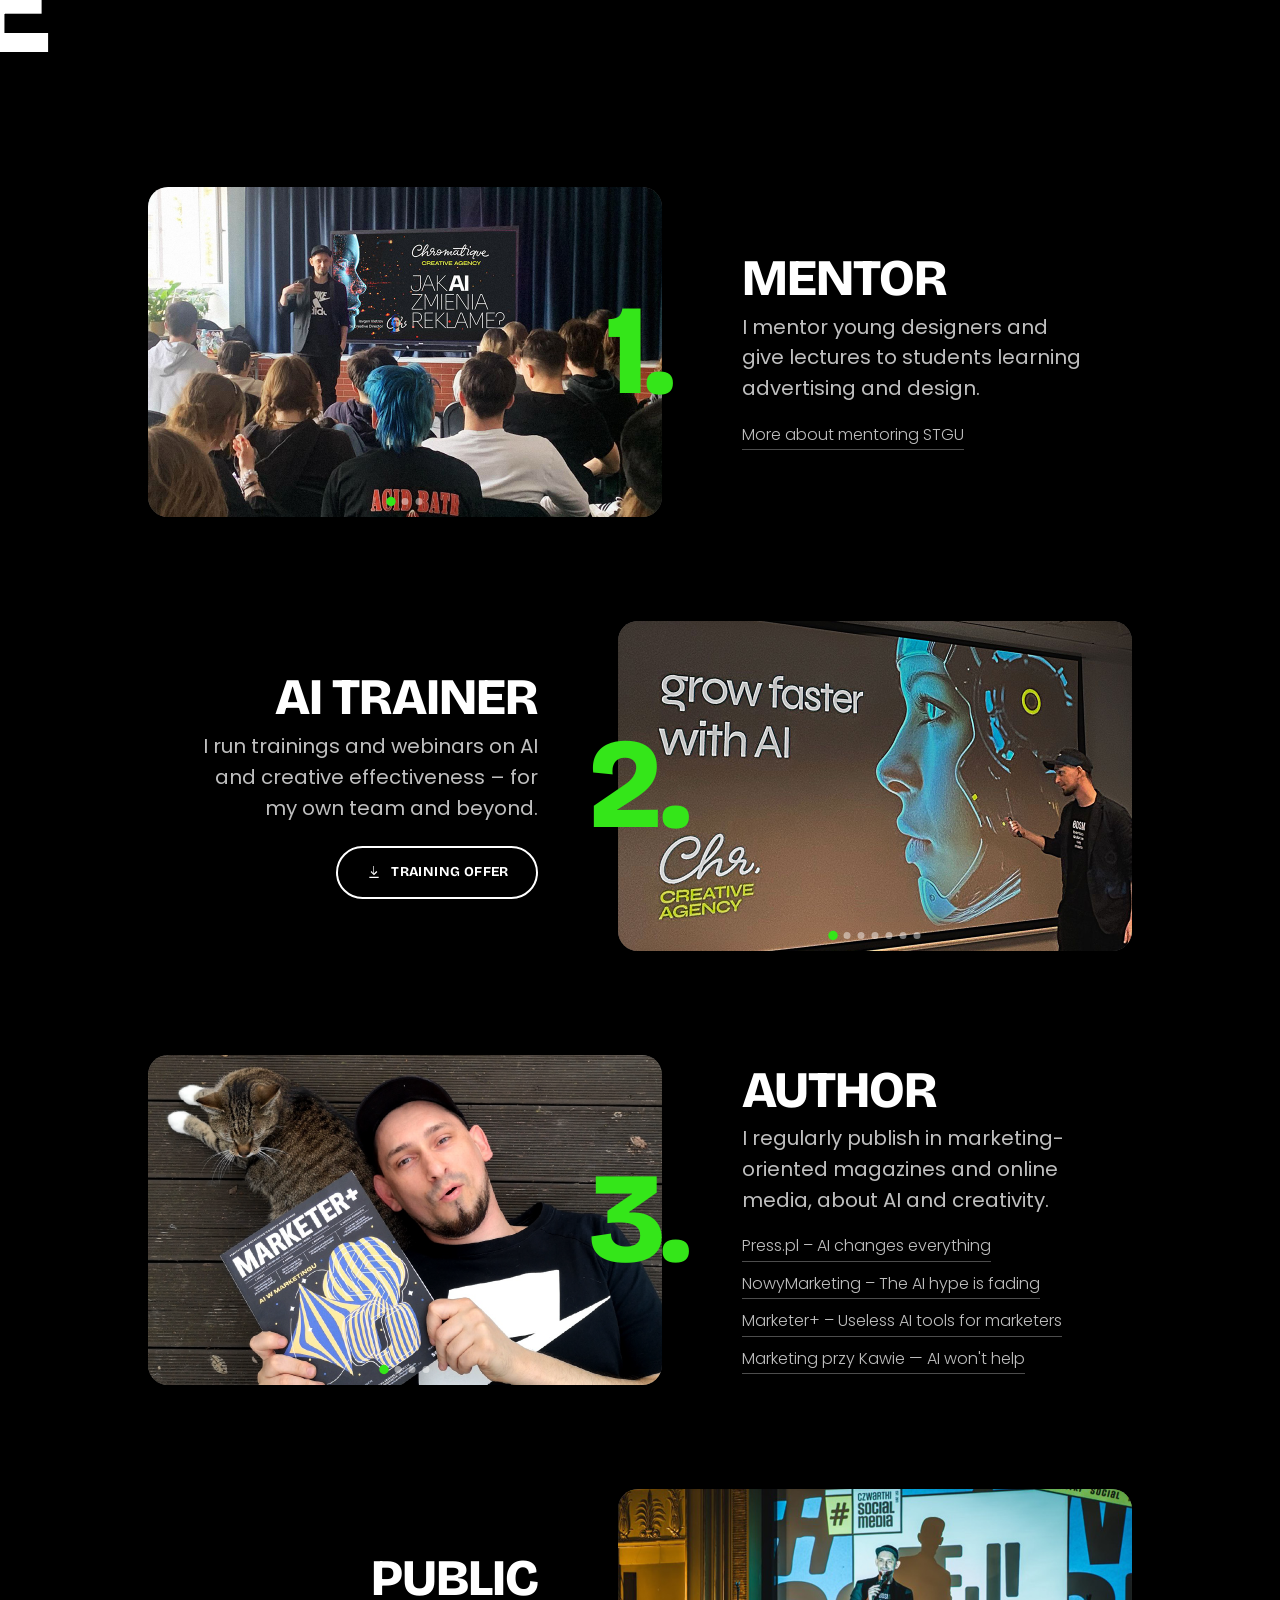
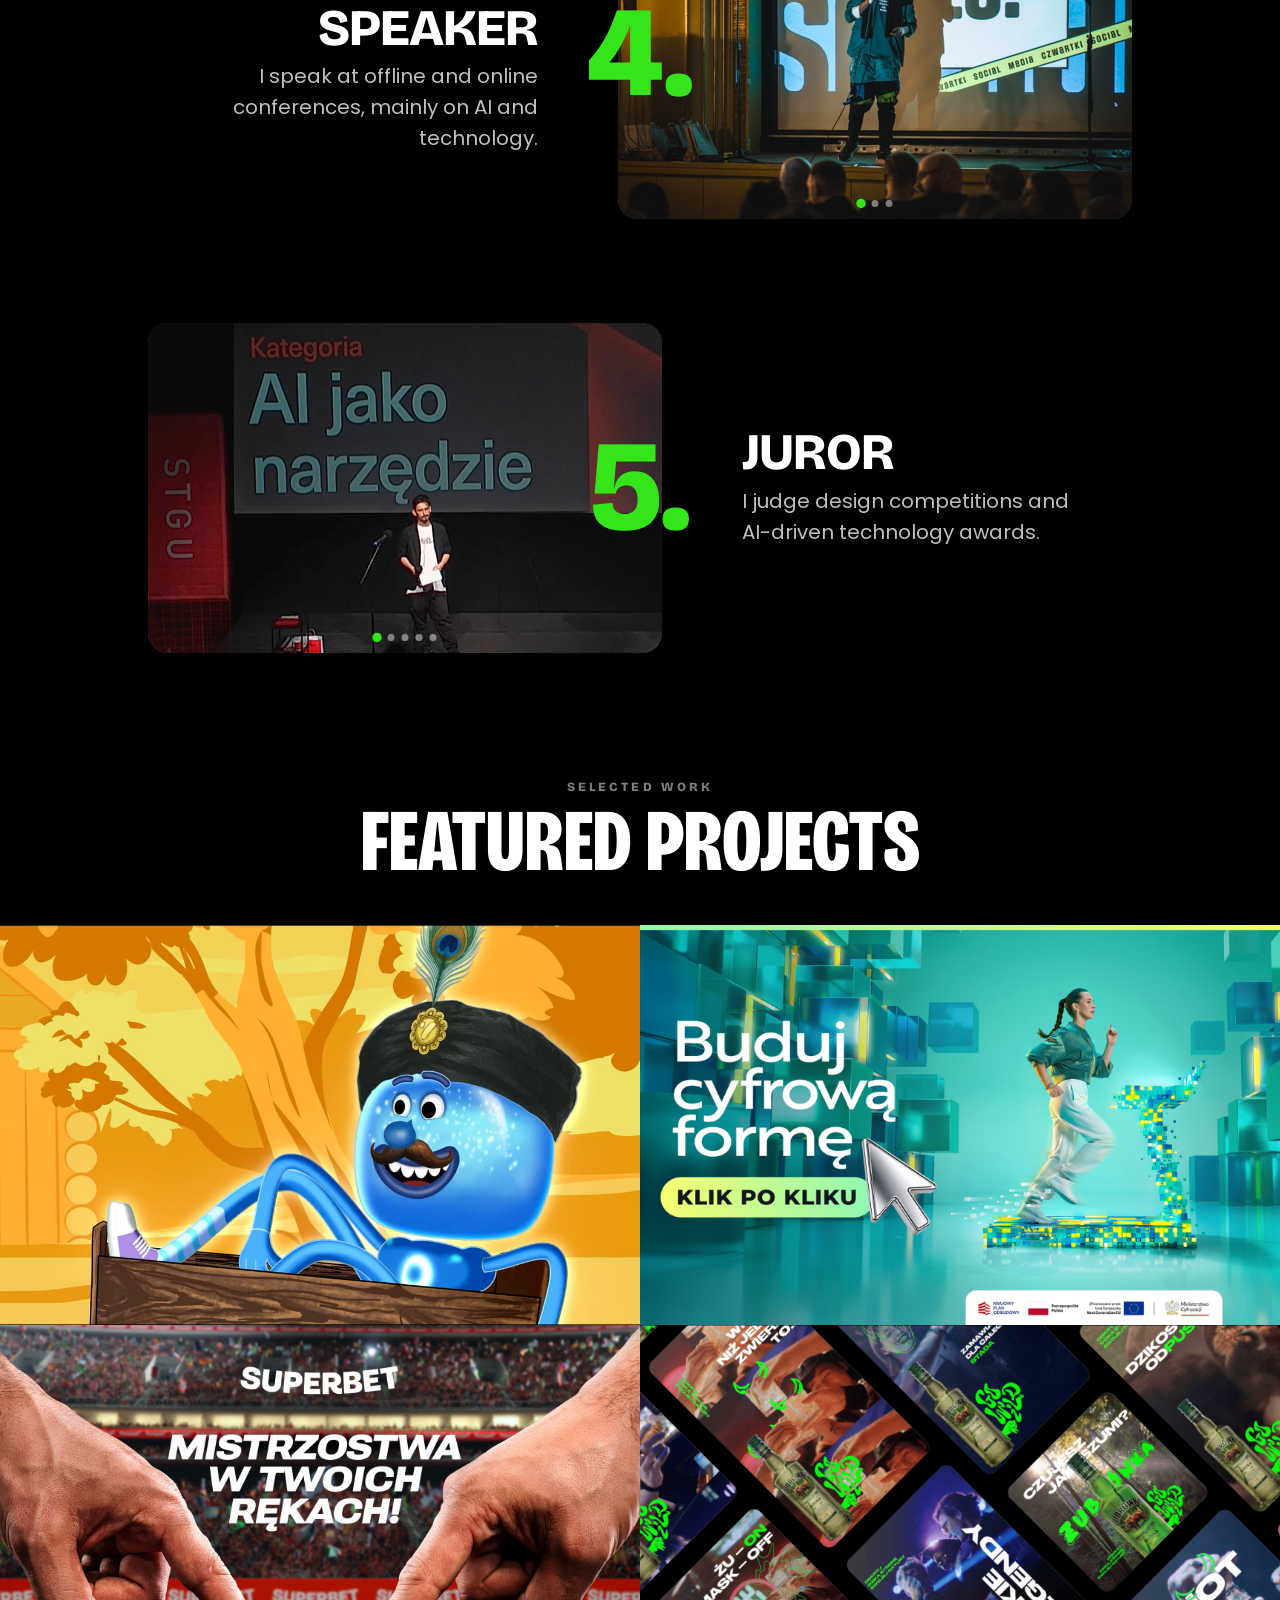
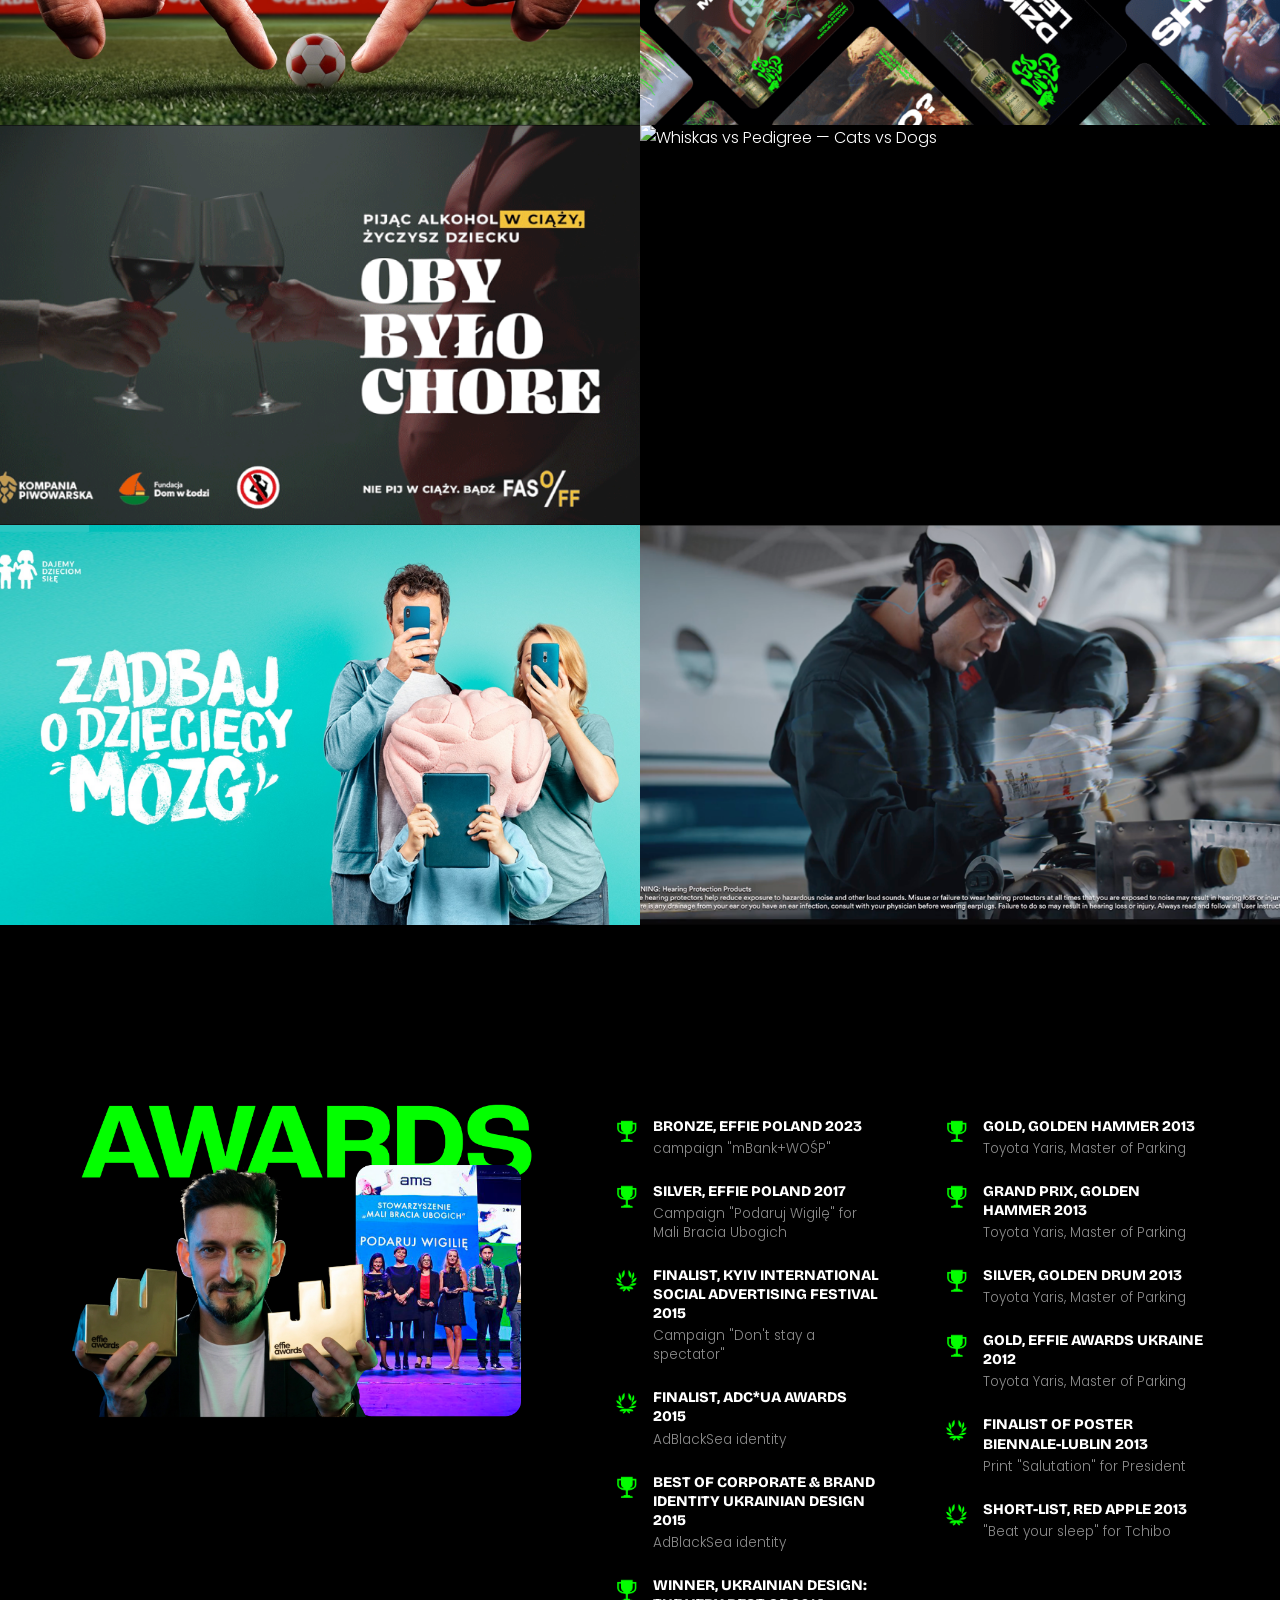
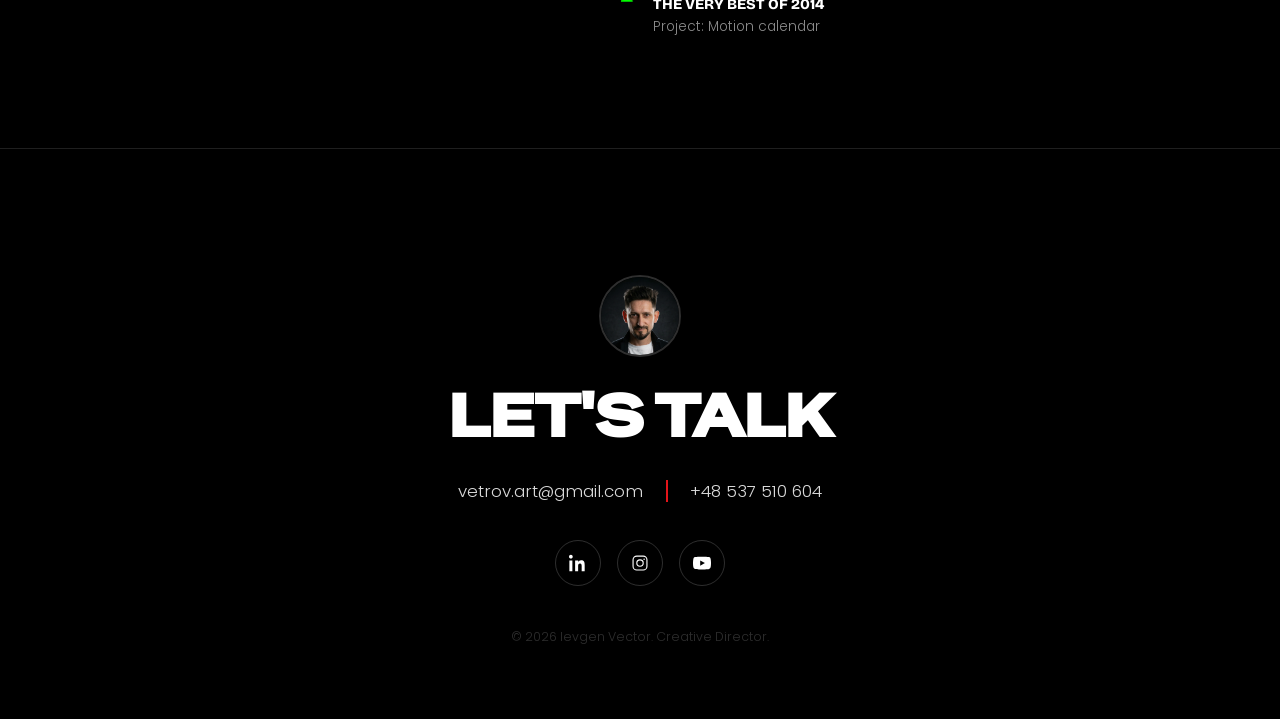
==== commit f36aeaef: "Revert label hiding; instead scroll further down on mobile game start so more of the bottom is in fr" ====
--- a/index.html
+++ b/index.html
@@ -315,6 +315,6 @@
 </footer>
 
 <script src="script.js?v=54"></script>
-<script src="game.js?v=28"></script>
+<script src="game.js?v=29"></script>
 </body>
 </html>
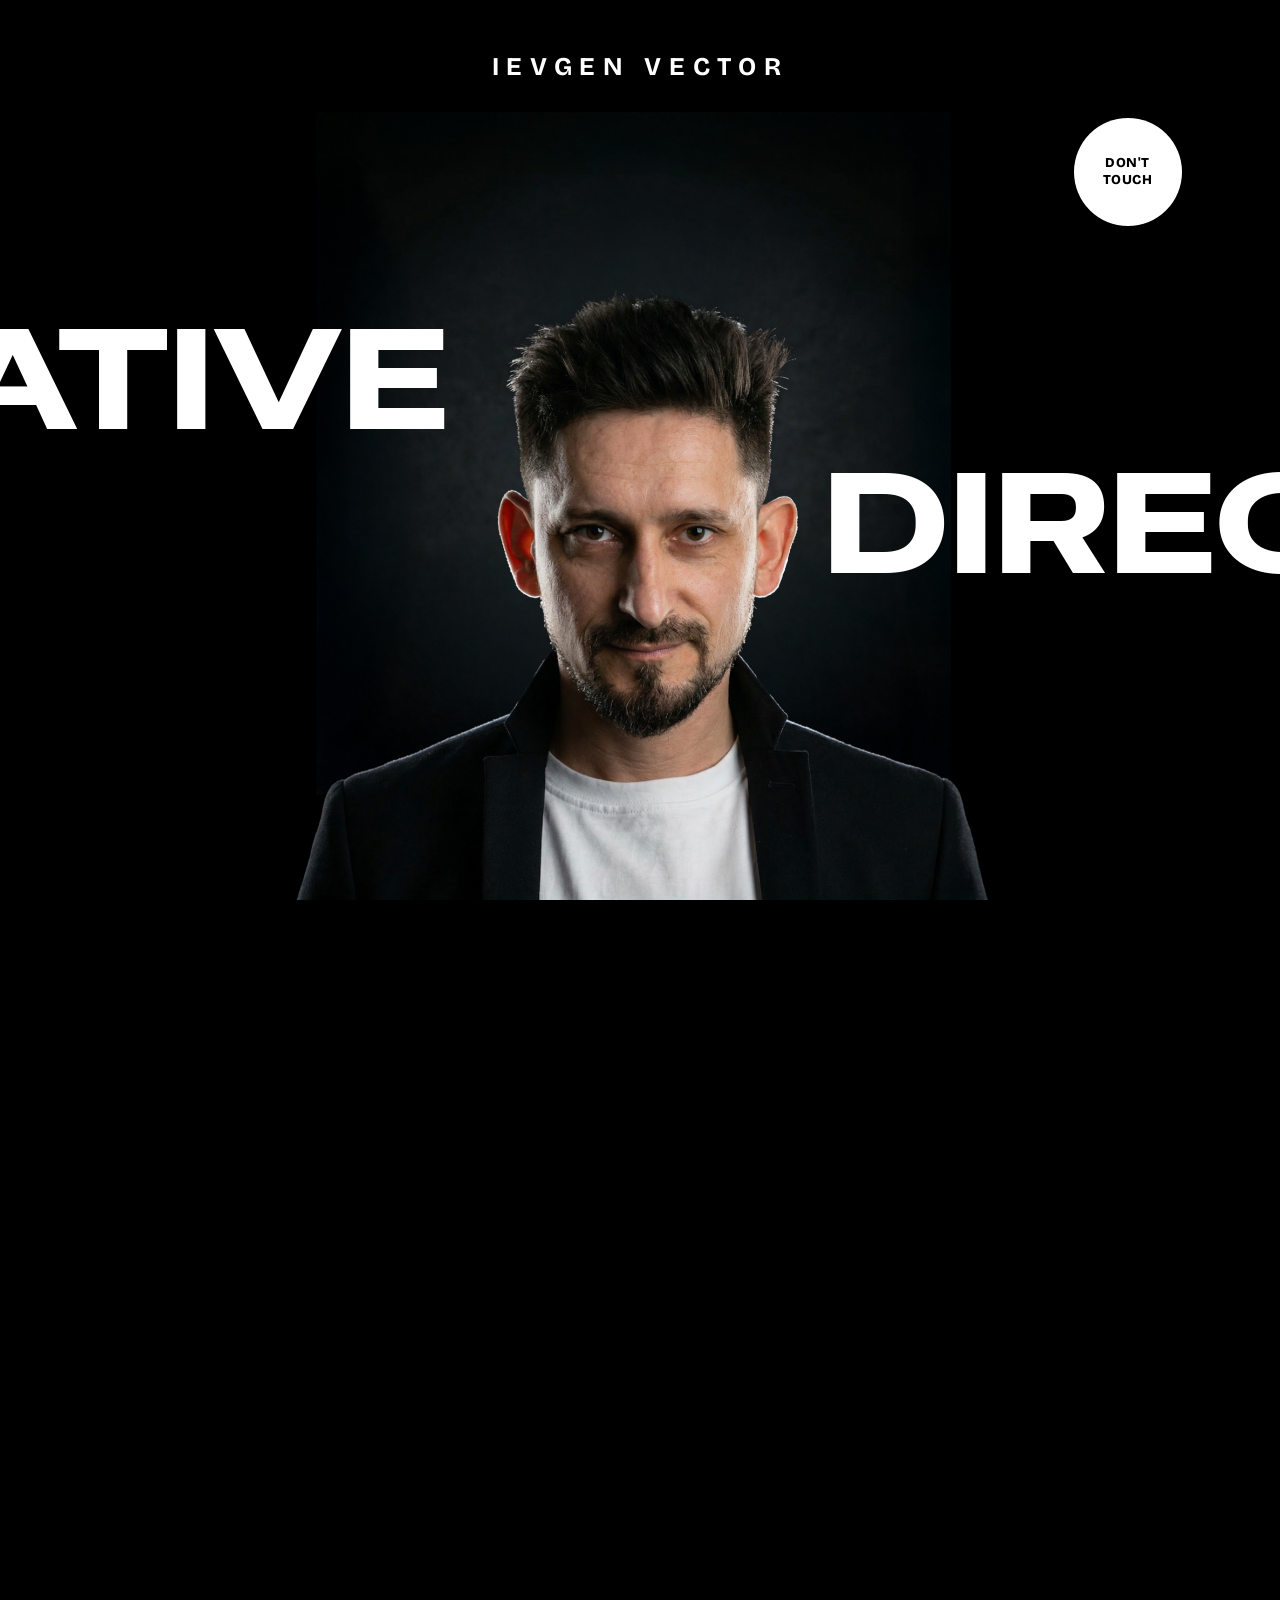
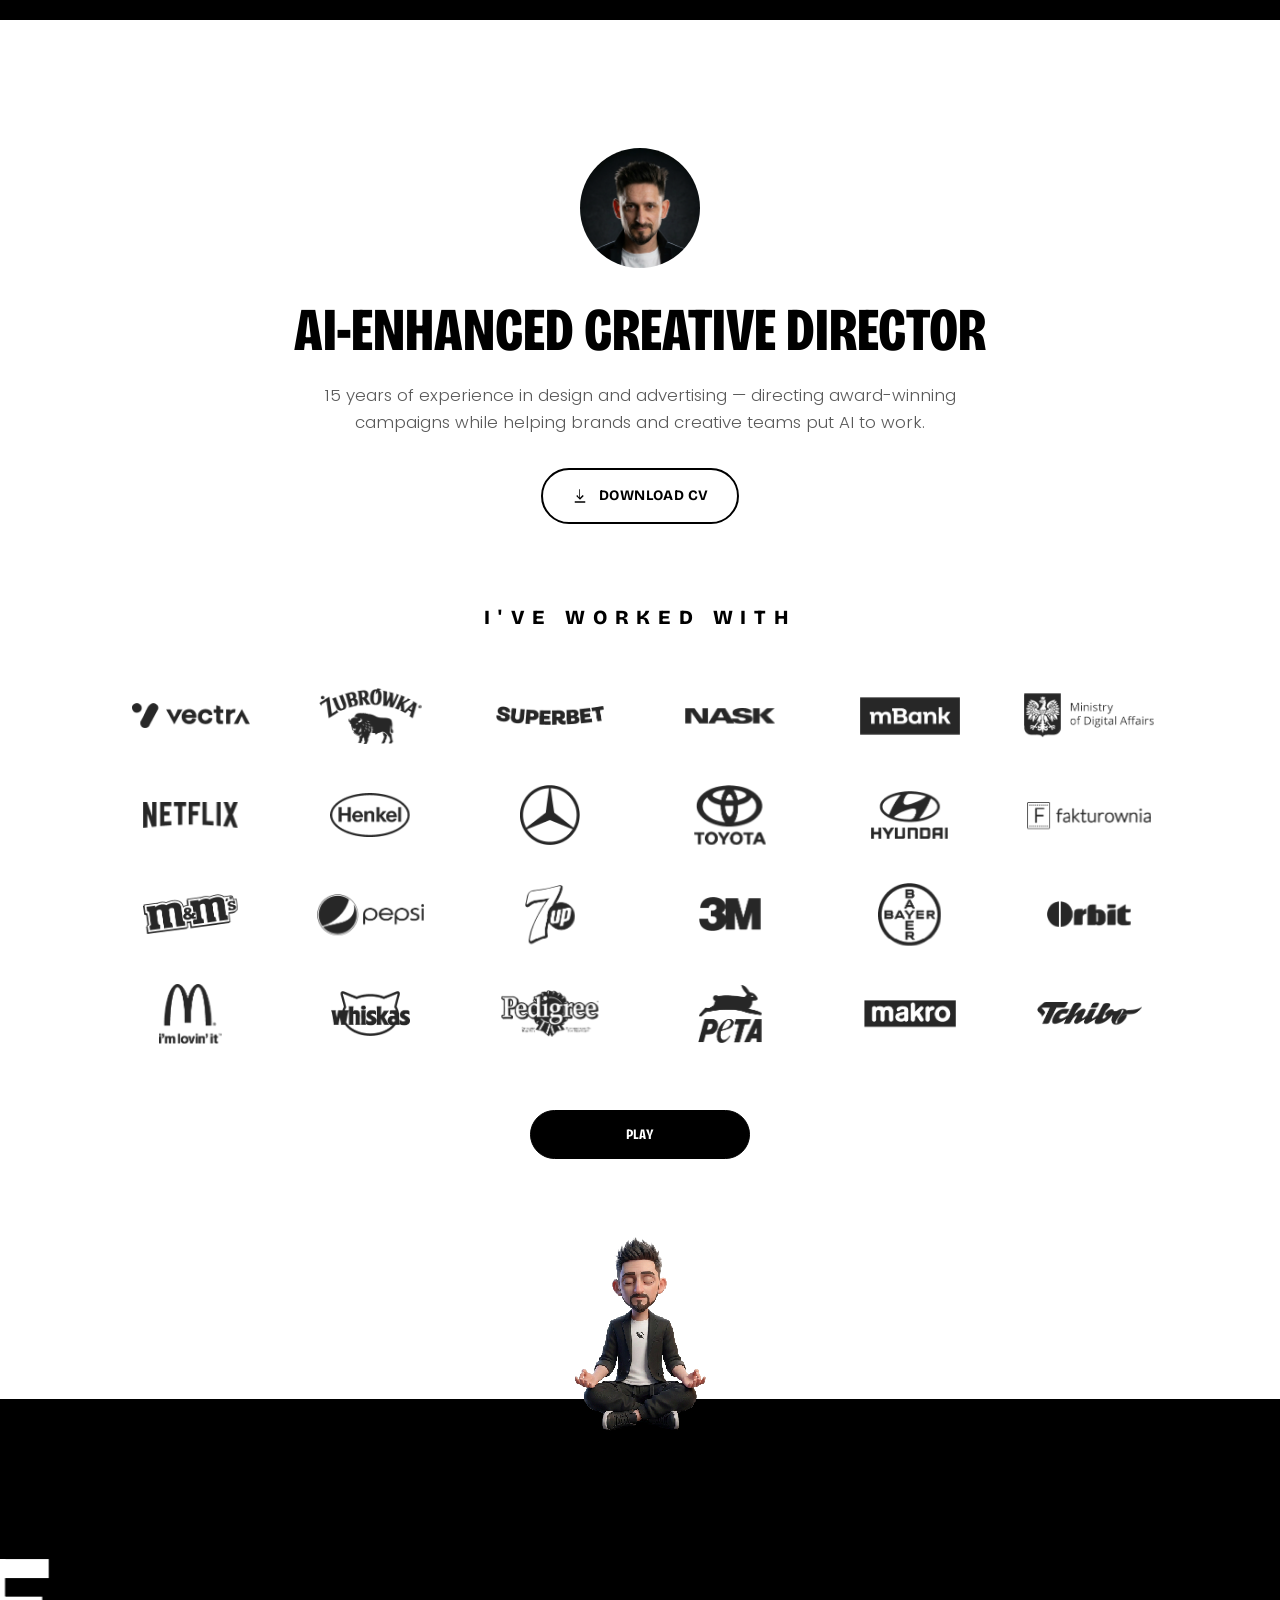
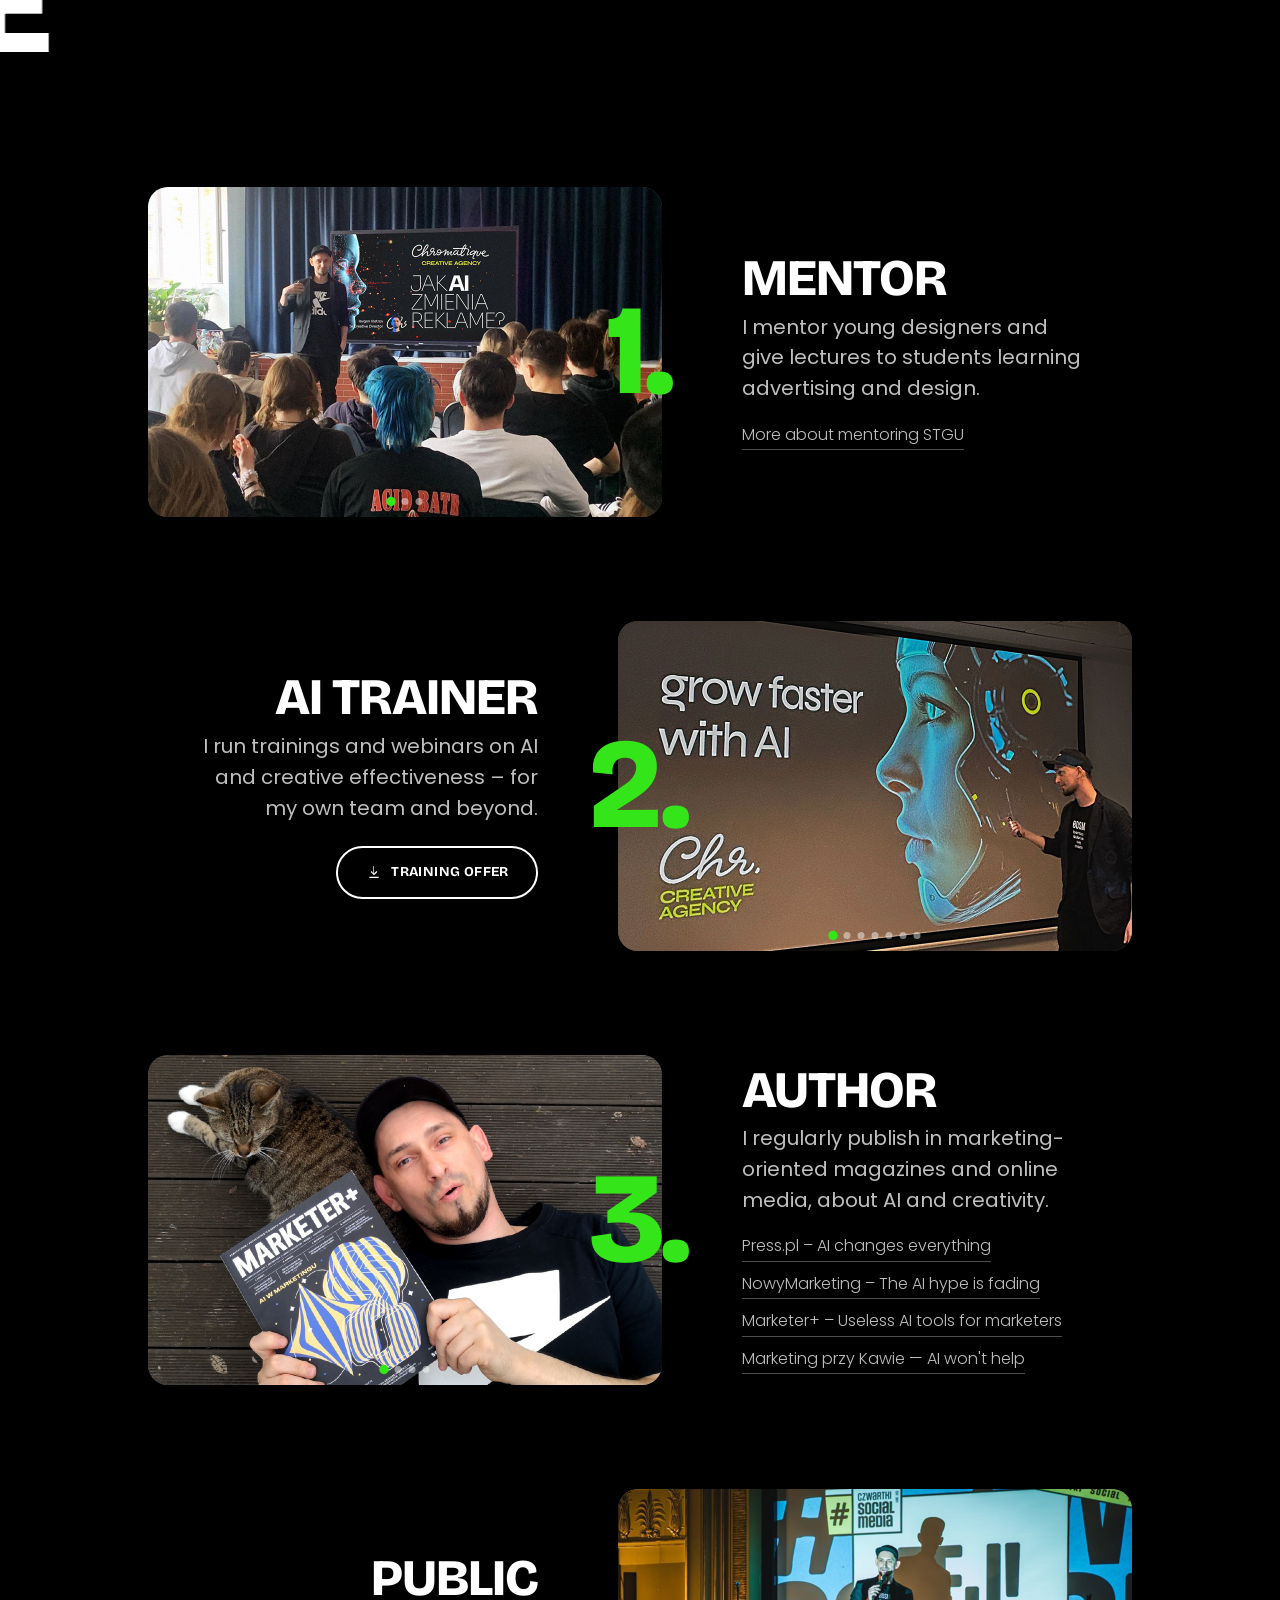
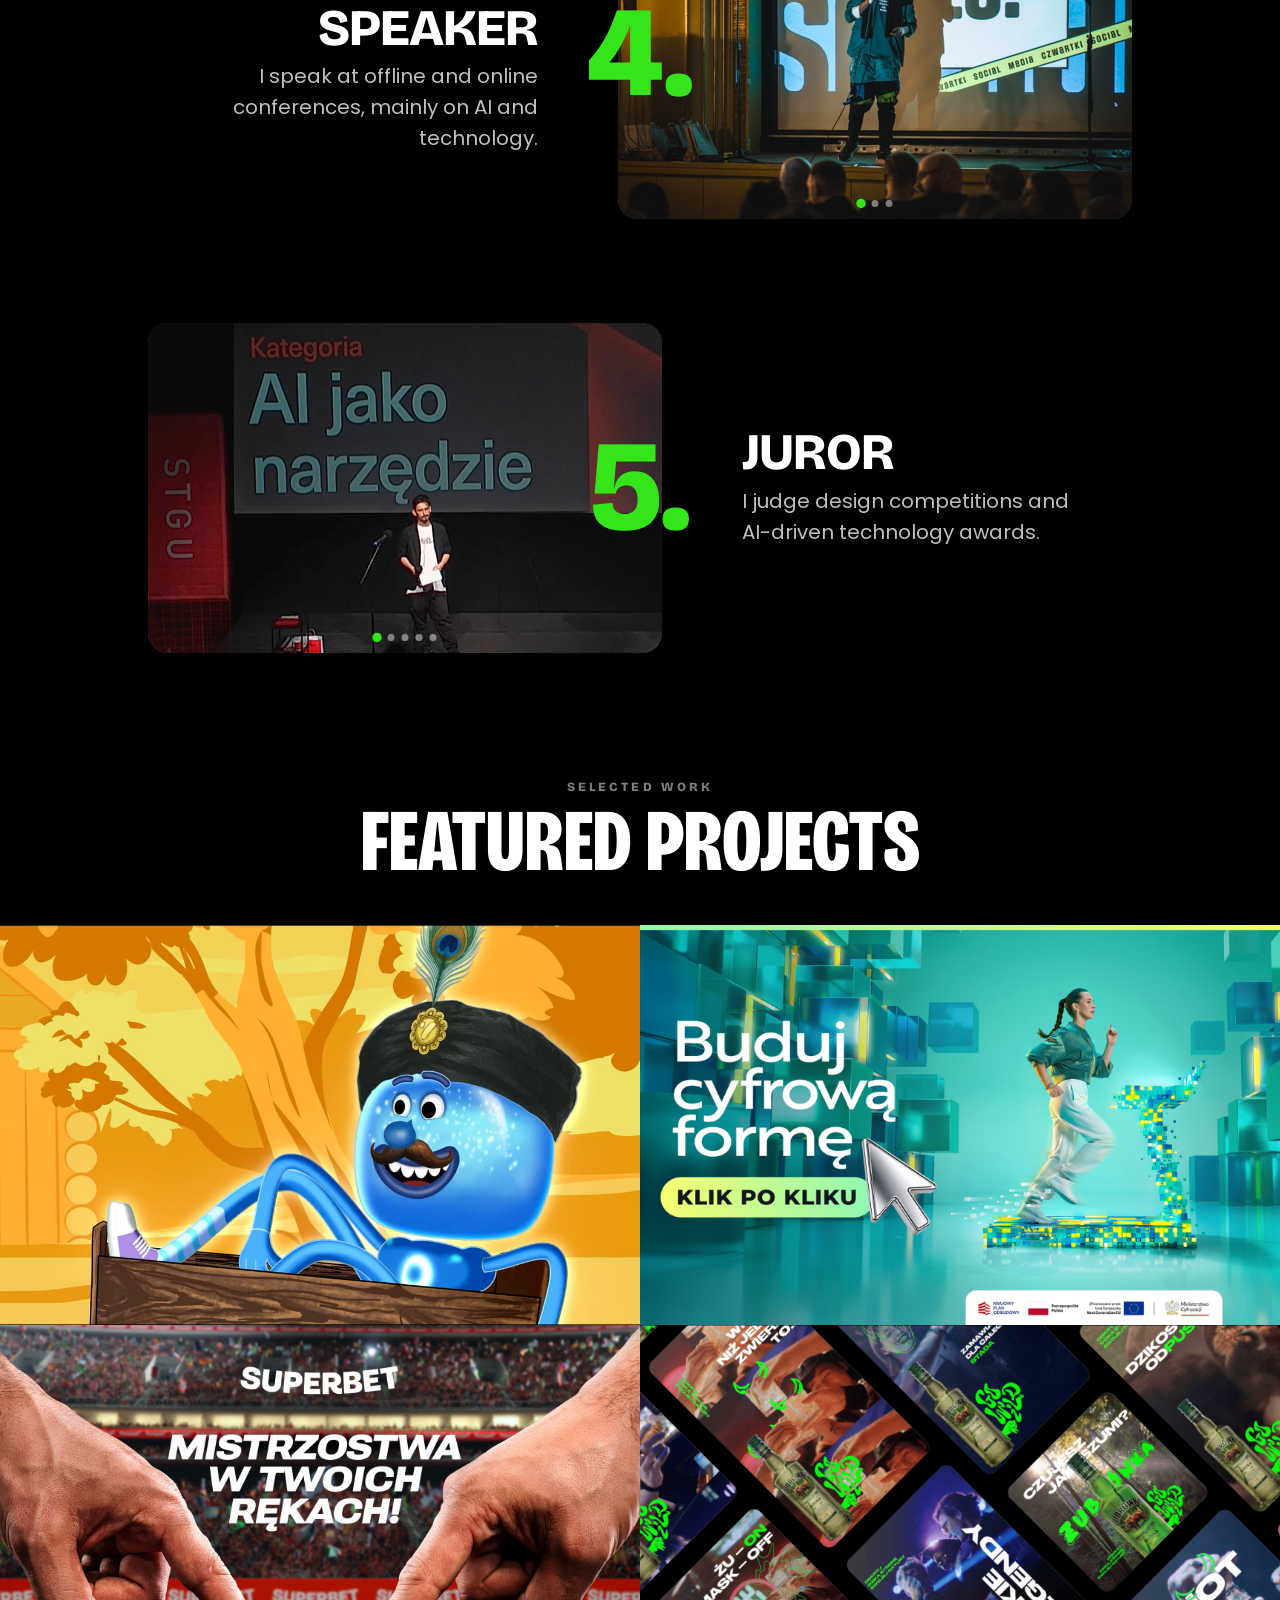
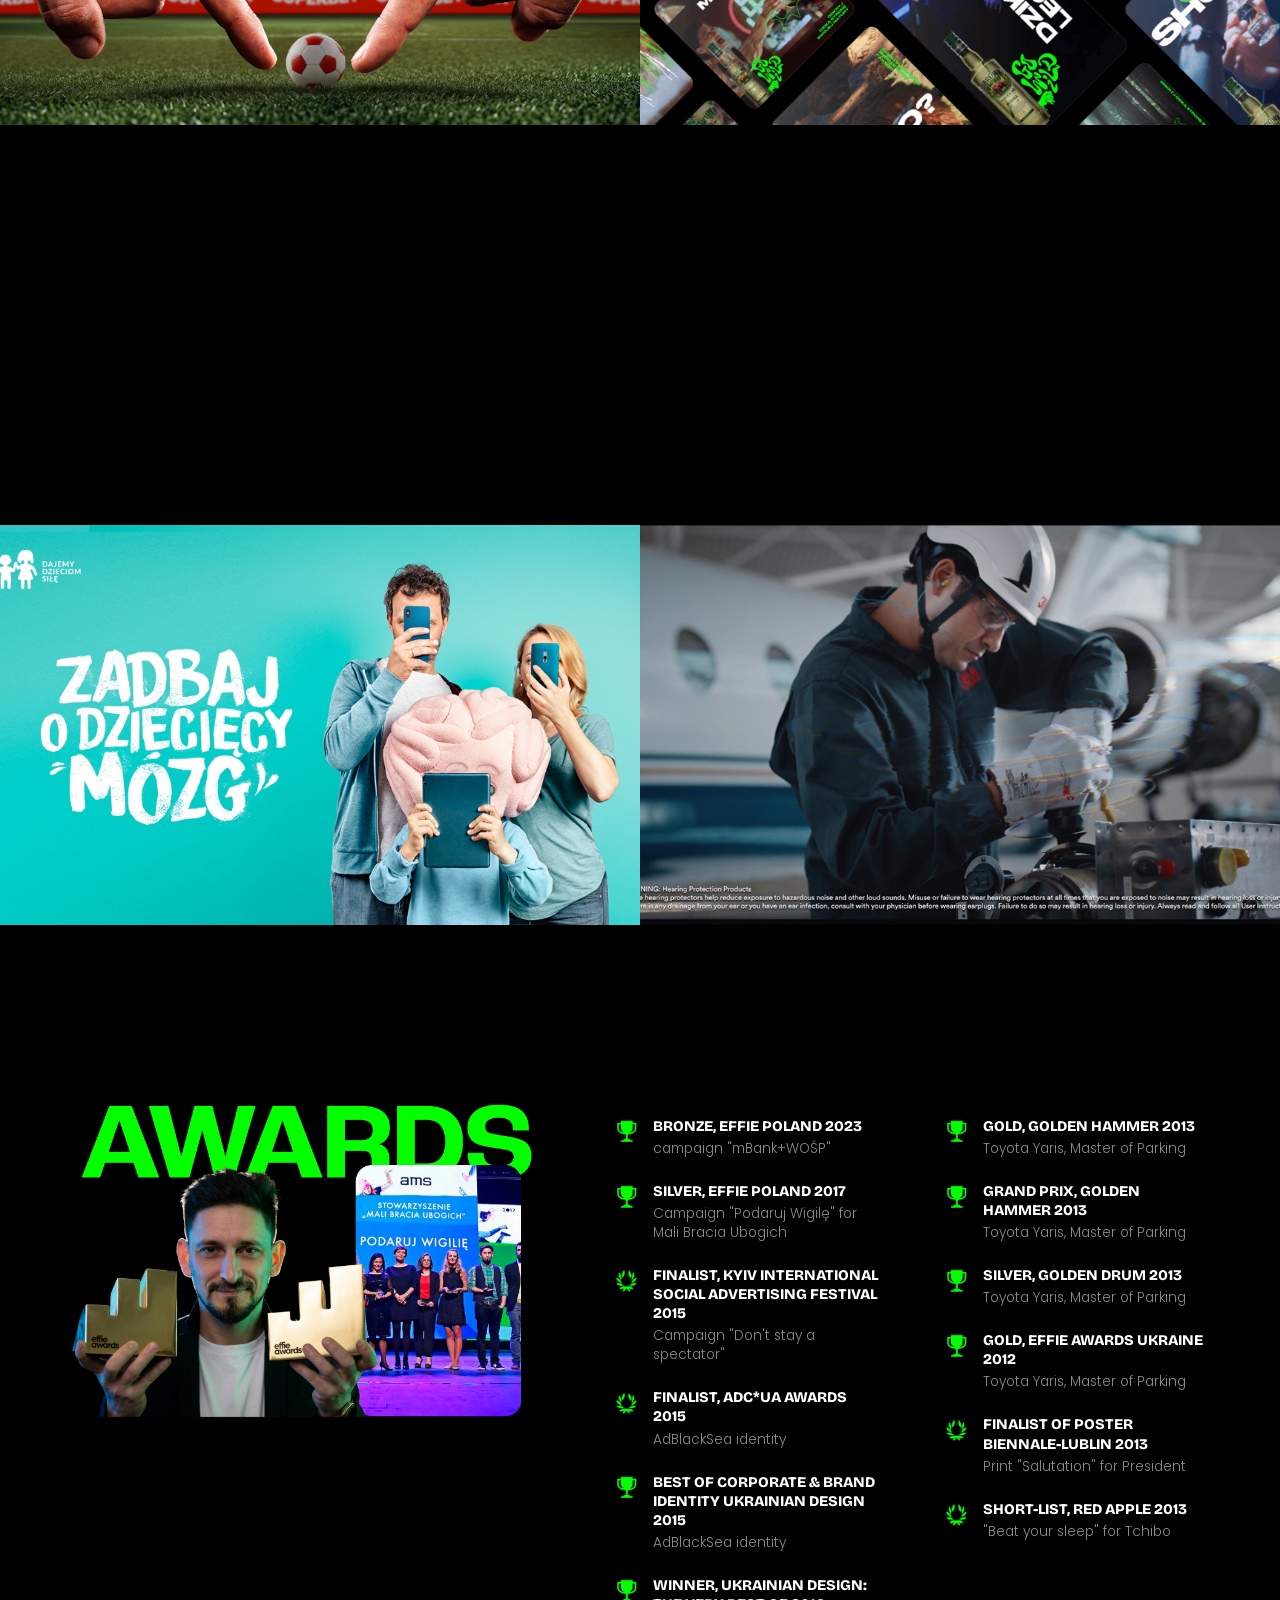
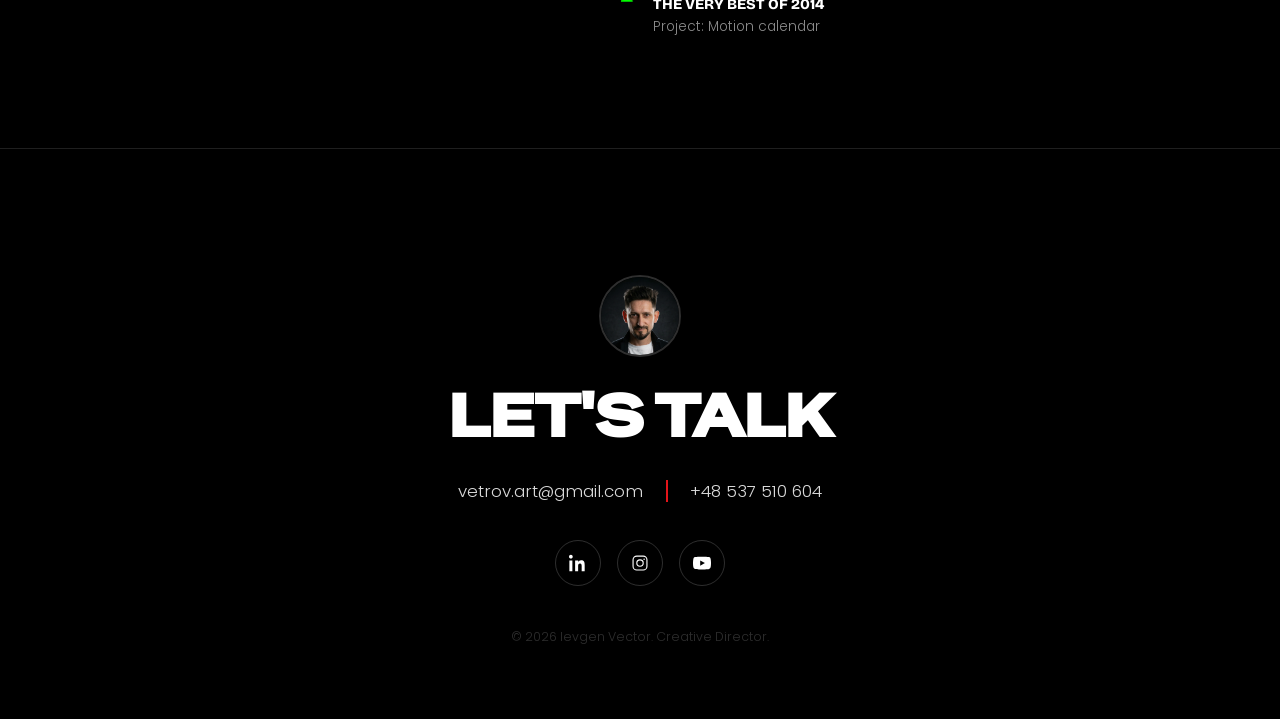
==== commit 9a6e5793: "Accelerate idea bullets over flight, allow page scroll during mobile gameplay, and nudge the mobile " ====
--- a/index.html
+++ b/index.html
@@ -10,7 +10,7 @@
 <link rel="preconnect" href="https://fonts.googleapis.com"/>
 <link rel="preconnect" href="https://fonts.gstatic.com" crossorigin/>
 <link href="https://fonts.googleapis.com/css2?family=Special+Gothic+Expanded+One&family=Poppins:wght@300;400;500&family=Bricolage+Grotesque:opsz,wdth,wght@12..96,75,700&display=swap" rel="stylesheet"/>
-<link rel="stylesheet" href="styles.css?v=112"/>
+<link rel="stylesheet" href="styles.css?v=113"/>
 </head>
 <body>
 
@@ -315,6 +315,6 @@
 </footer>
 
 <script src="script.js?v=54"></script>
-<script src="game.js?v=29"></script>
+<script src="game.js?v=31"></script>
 </body>
 </html>
--- a/styles.css
+++ b/styles.css
@@ -288,7 +288,8 @@
   .client-logos { grid-template-columns: repeat(3, 1fr); grid-auto-rows: 40px; column-gap: 0.8rem; row-gap: 0.3rem; }
   .client-logo { transform: scale(0.5); }
   .invaders-cta { margin-top: 1.2rem; }
-  .invaders-ship { bottom: -100px; }
+  .invaders-ship { width: 105px; height: 156px; bottom: -70px; }
+  .invaders-feedback { width: 11px; height: 75px; }
 }
 
 .invaders-cta { max-width: 1040px; margin: 3rem auto 0; text-align: center; }
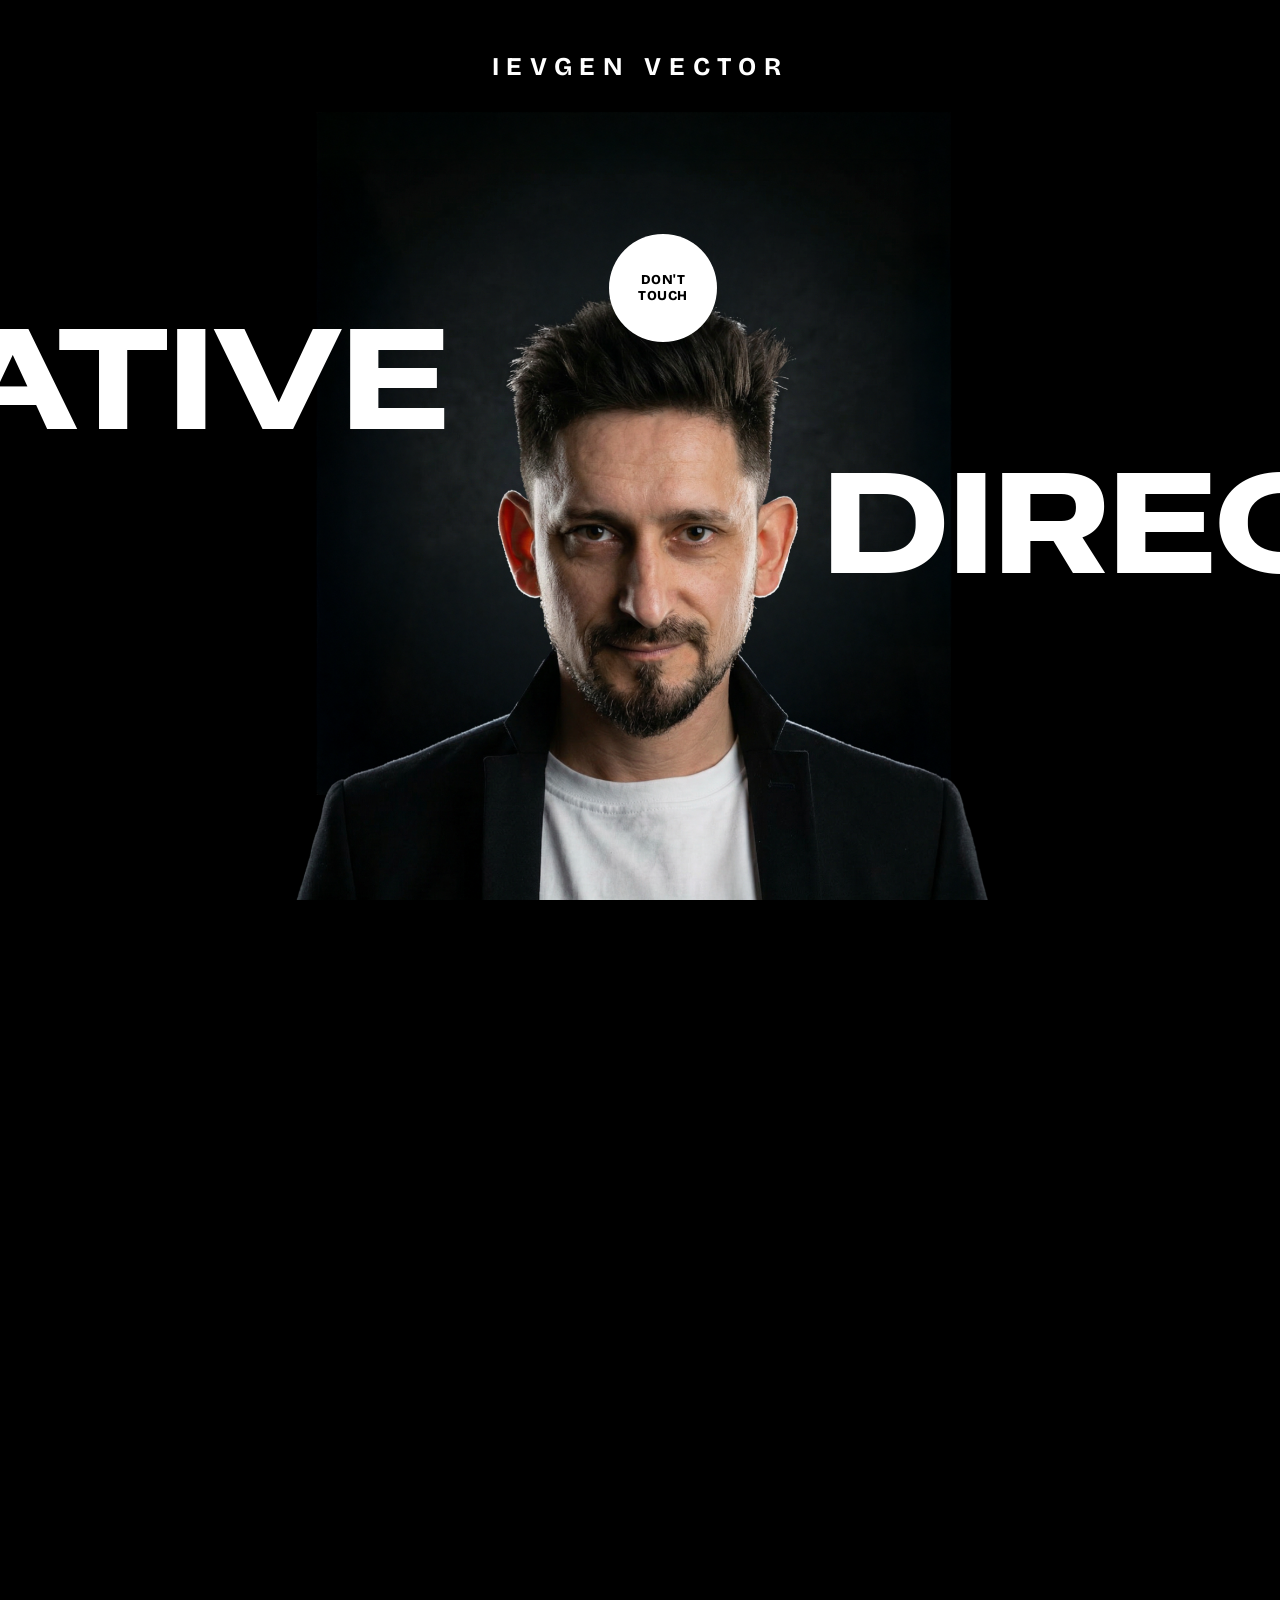
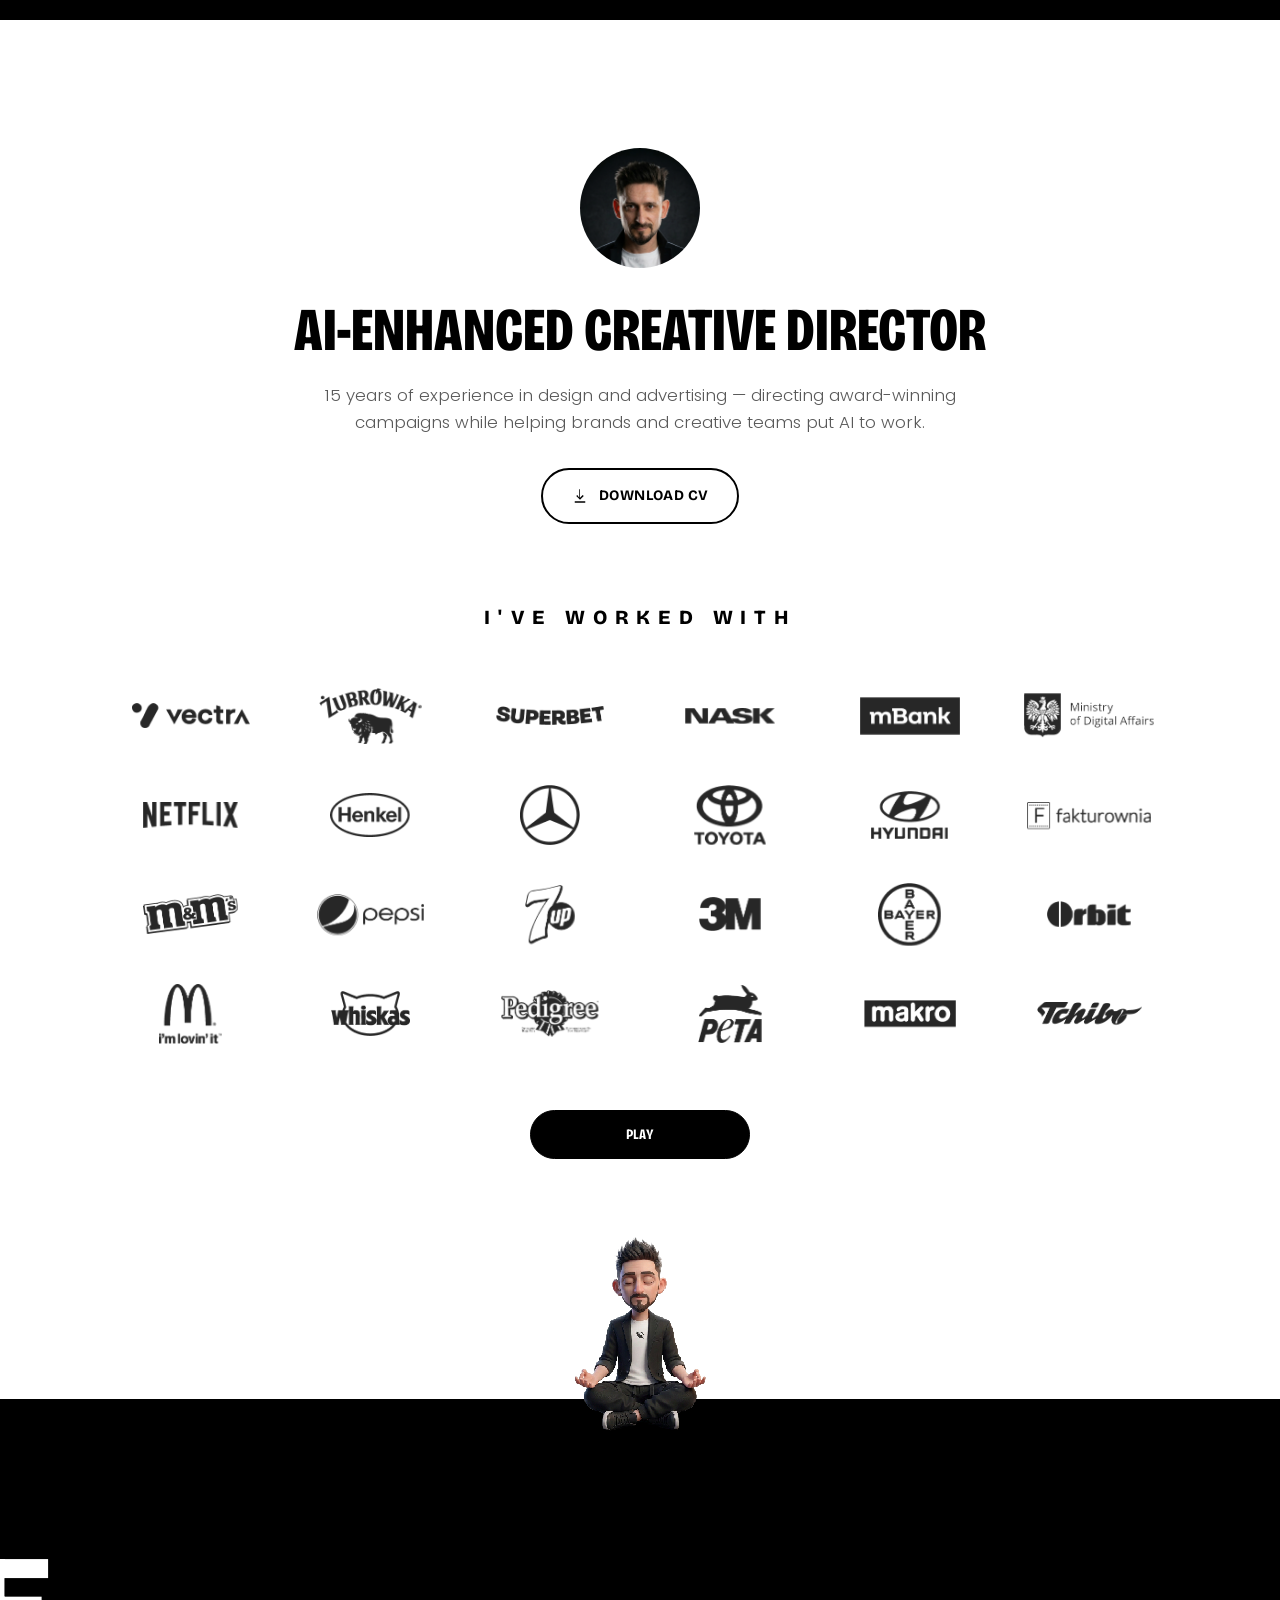
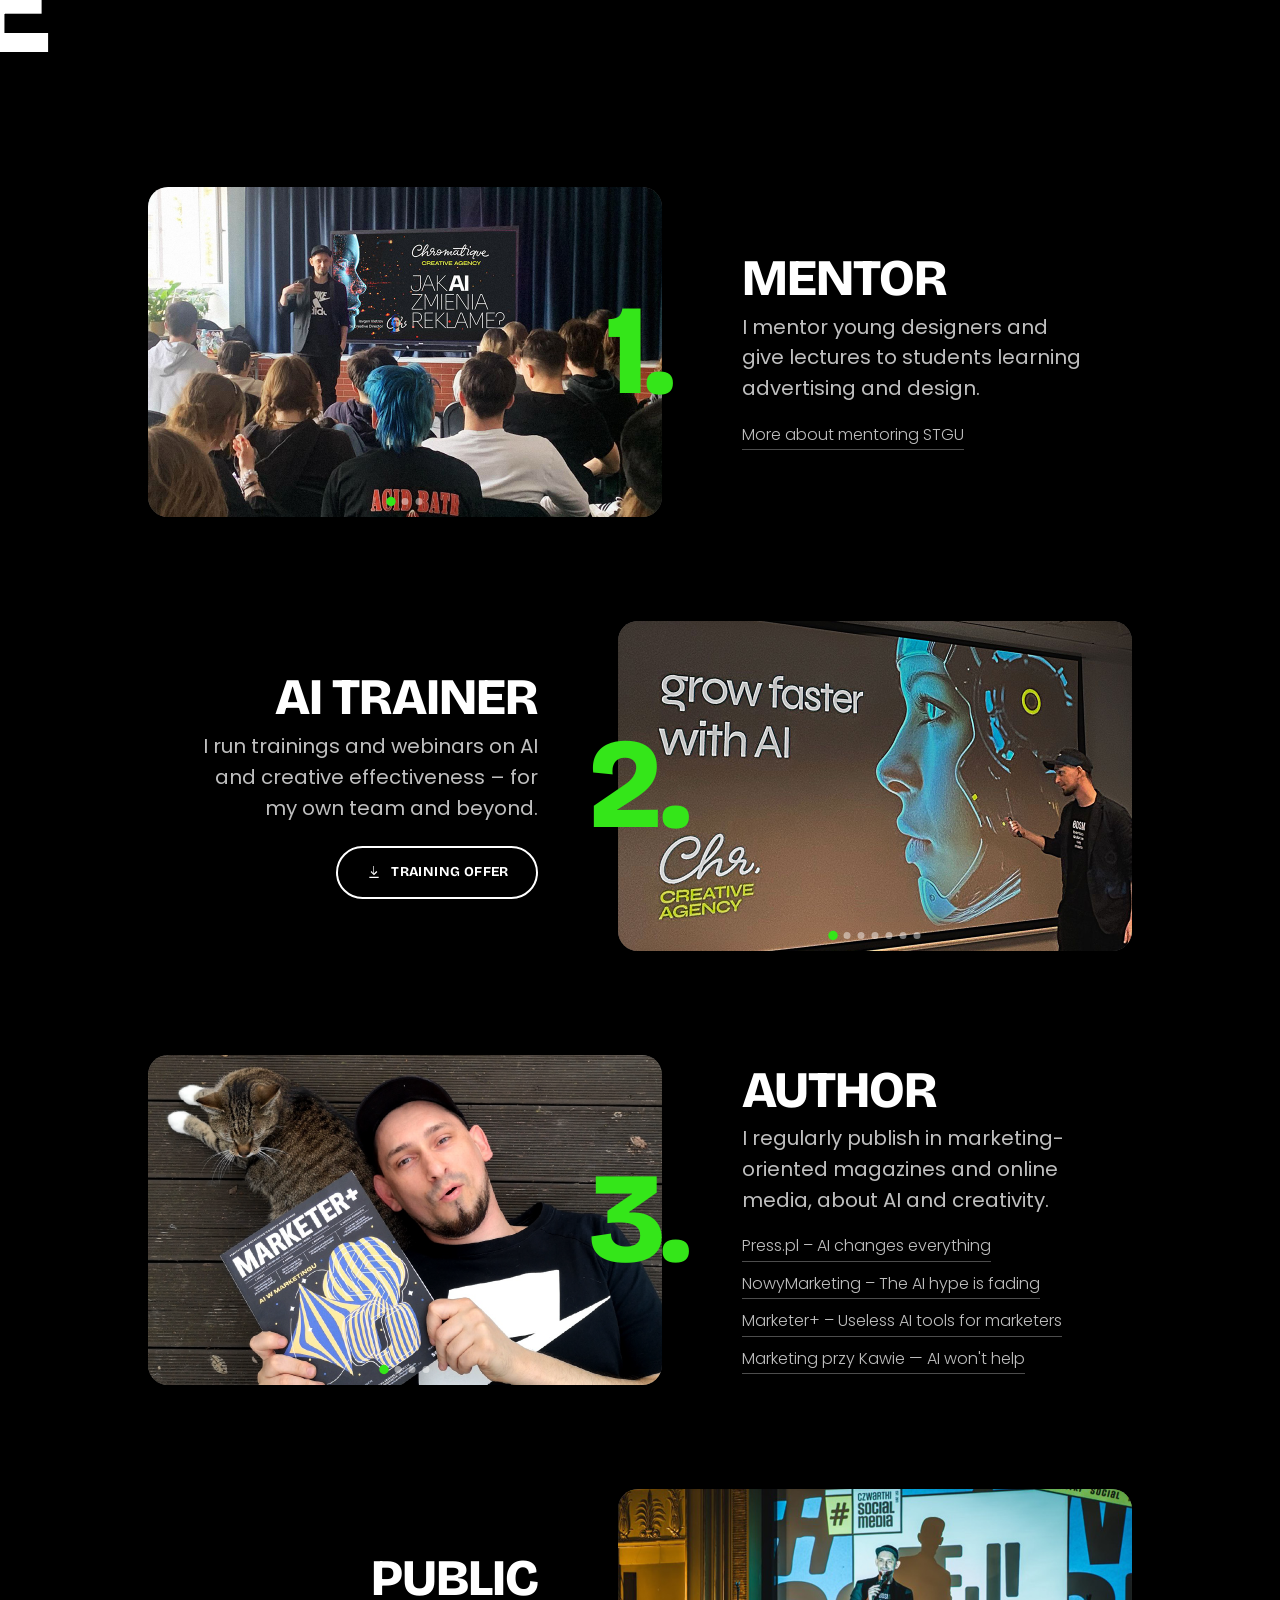
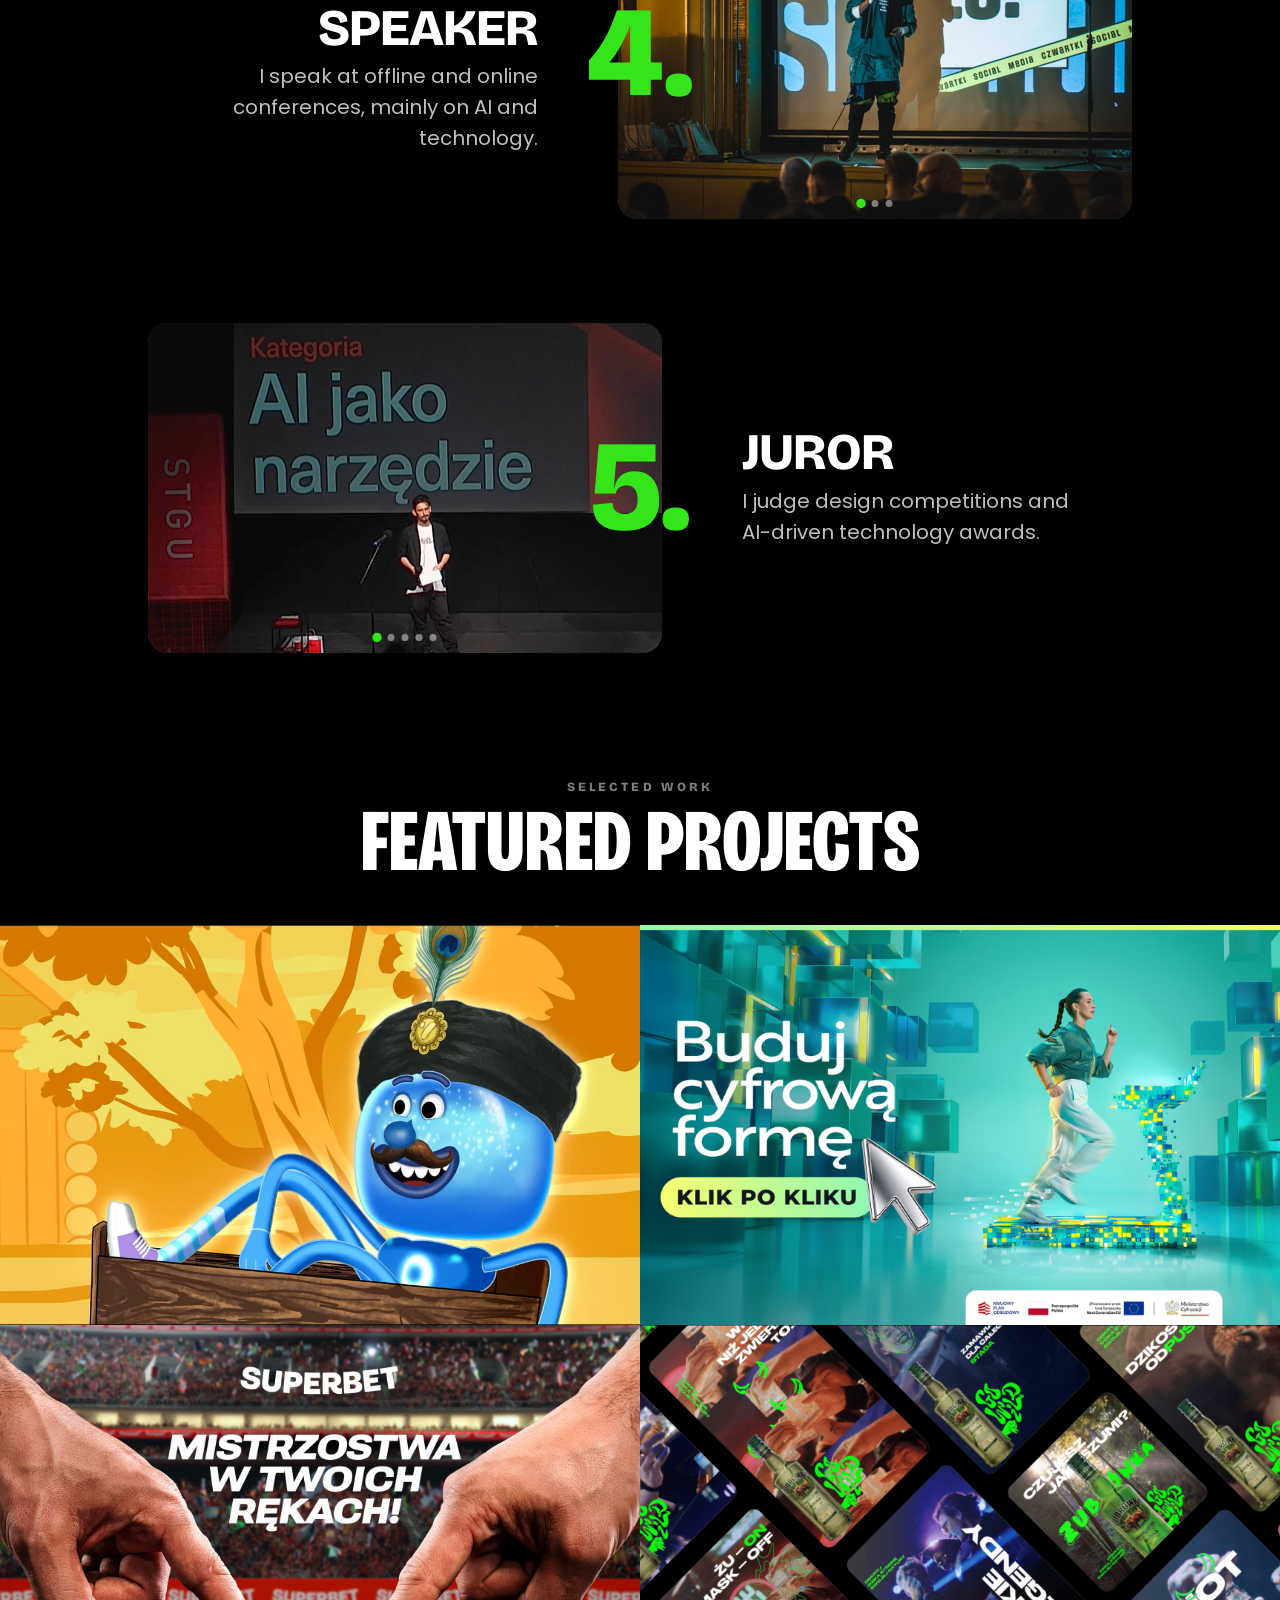
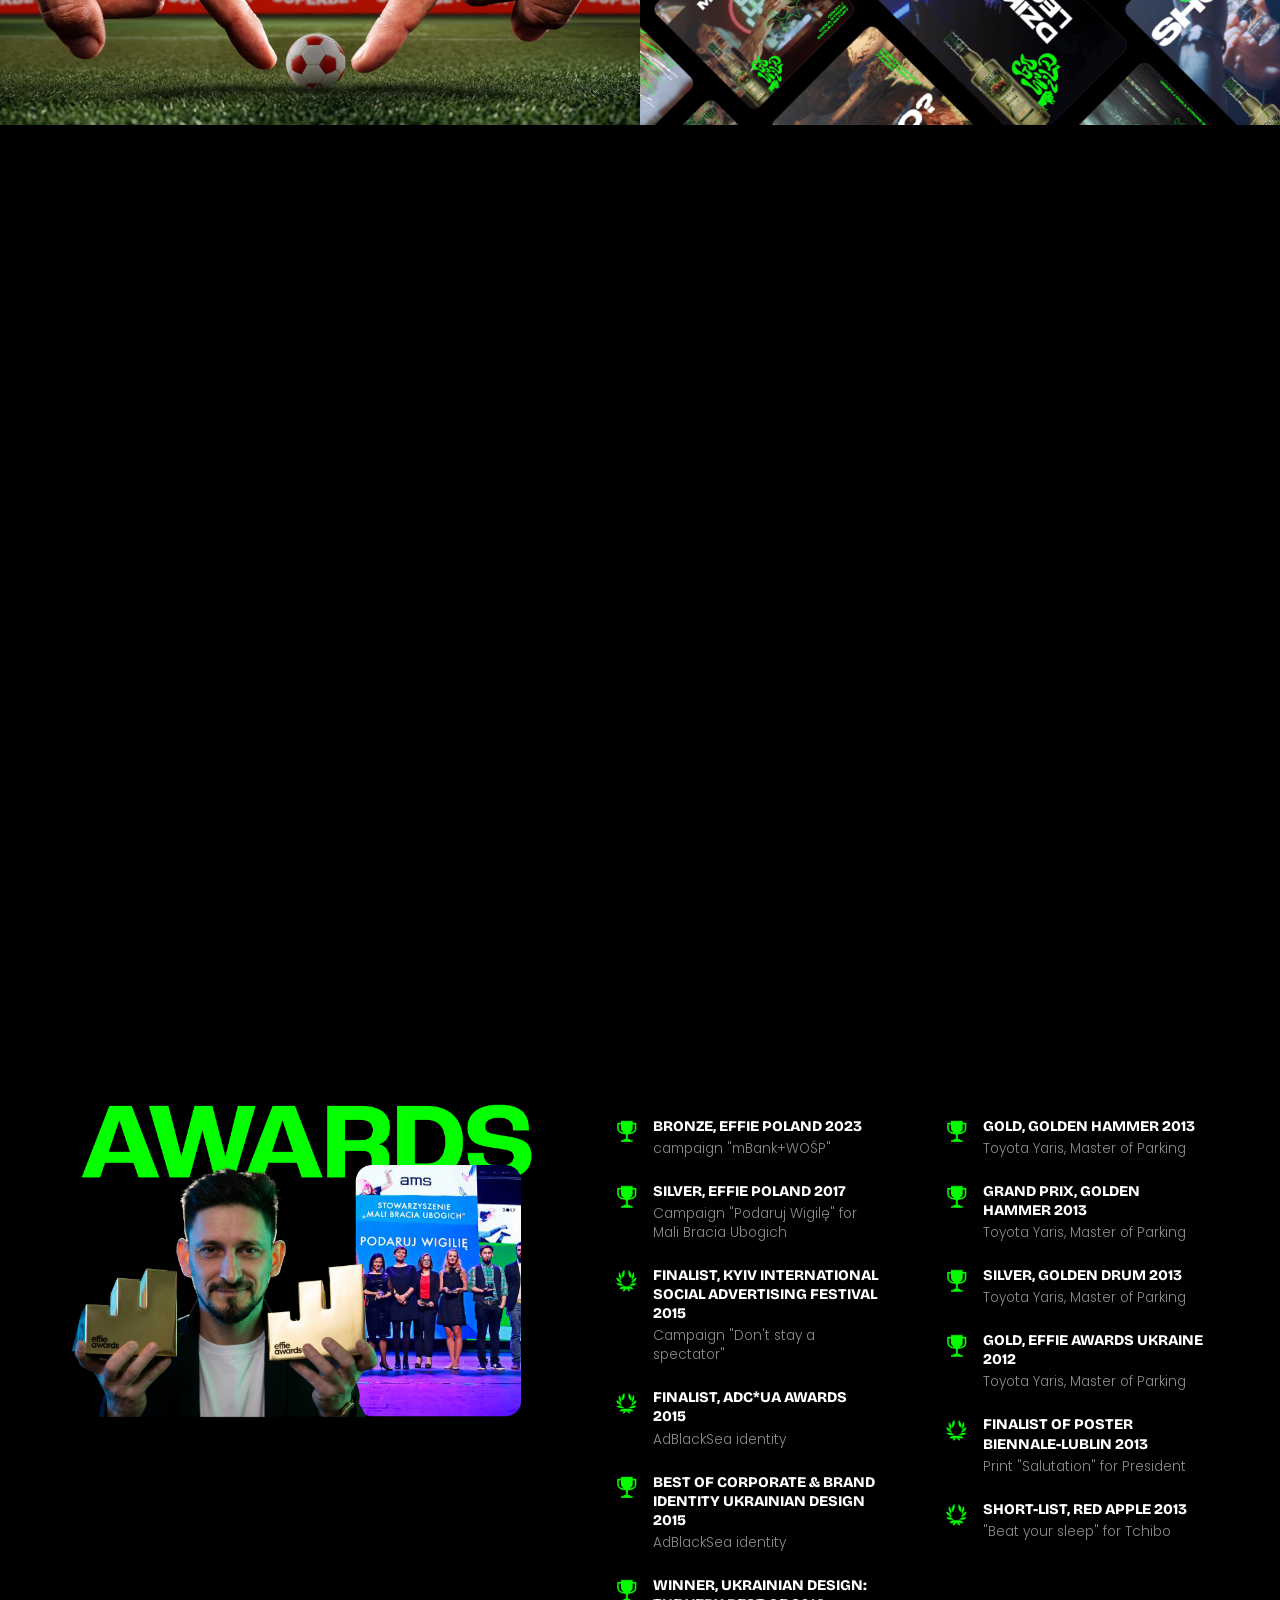
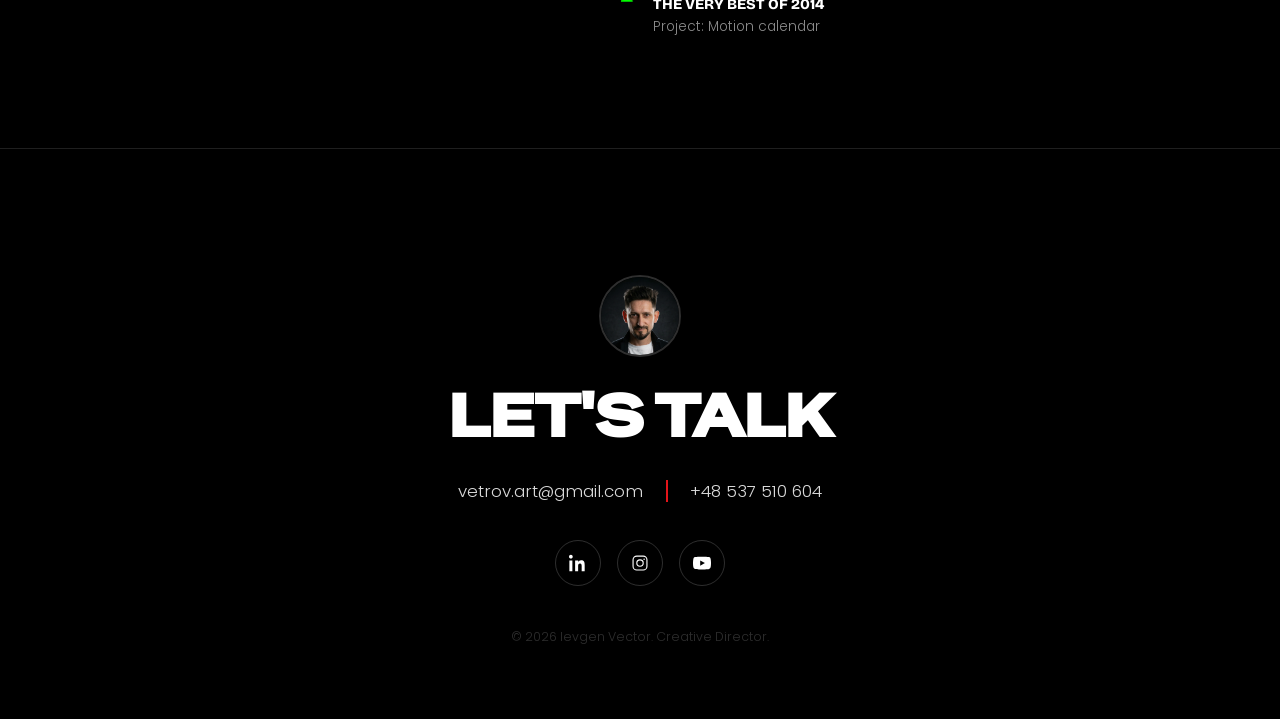
==== commit 8dd97b7c: "Lengthen pain grimace and block idea shots for a moment after taking a hit Co-Authored-By: Claude So" ====
--- a/index.html
+++ b/index.html
@@ -315,6 +315,6 @@
 </footer>
 
 <script src="script.js?v=54"></script>
-<script src="game.js?v=31"></script>
+<script src="game.js?v=32"></script>
 </body>
 </html>
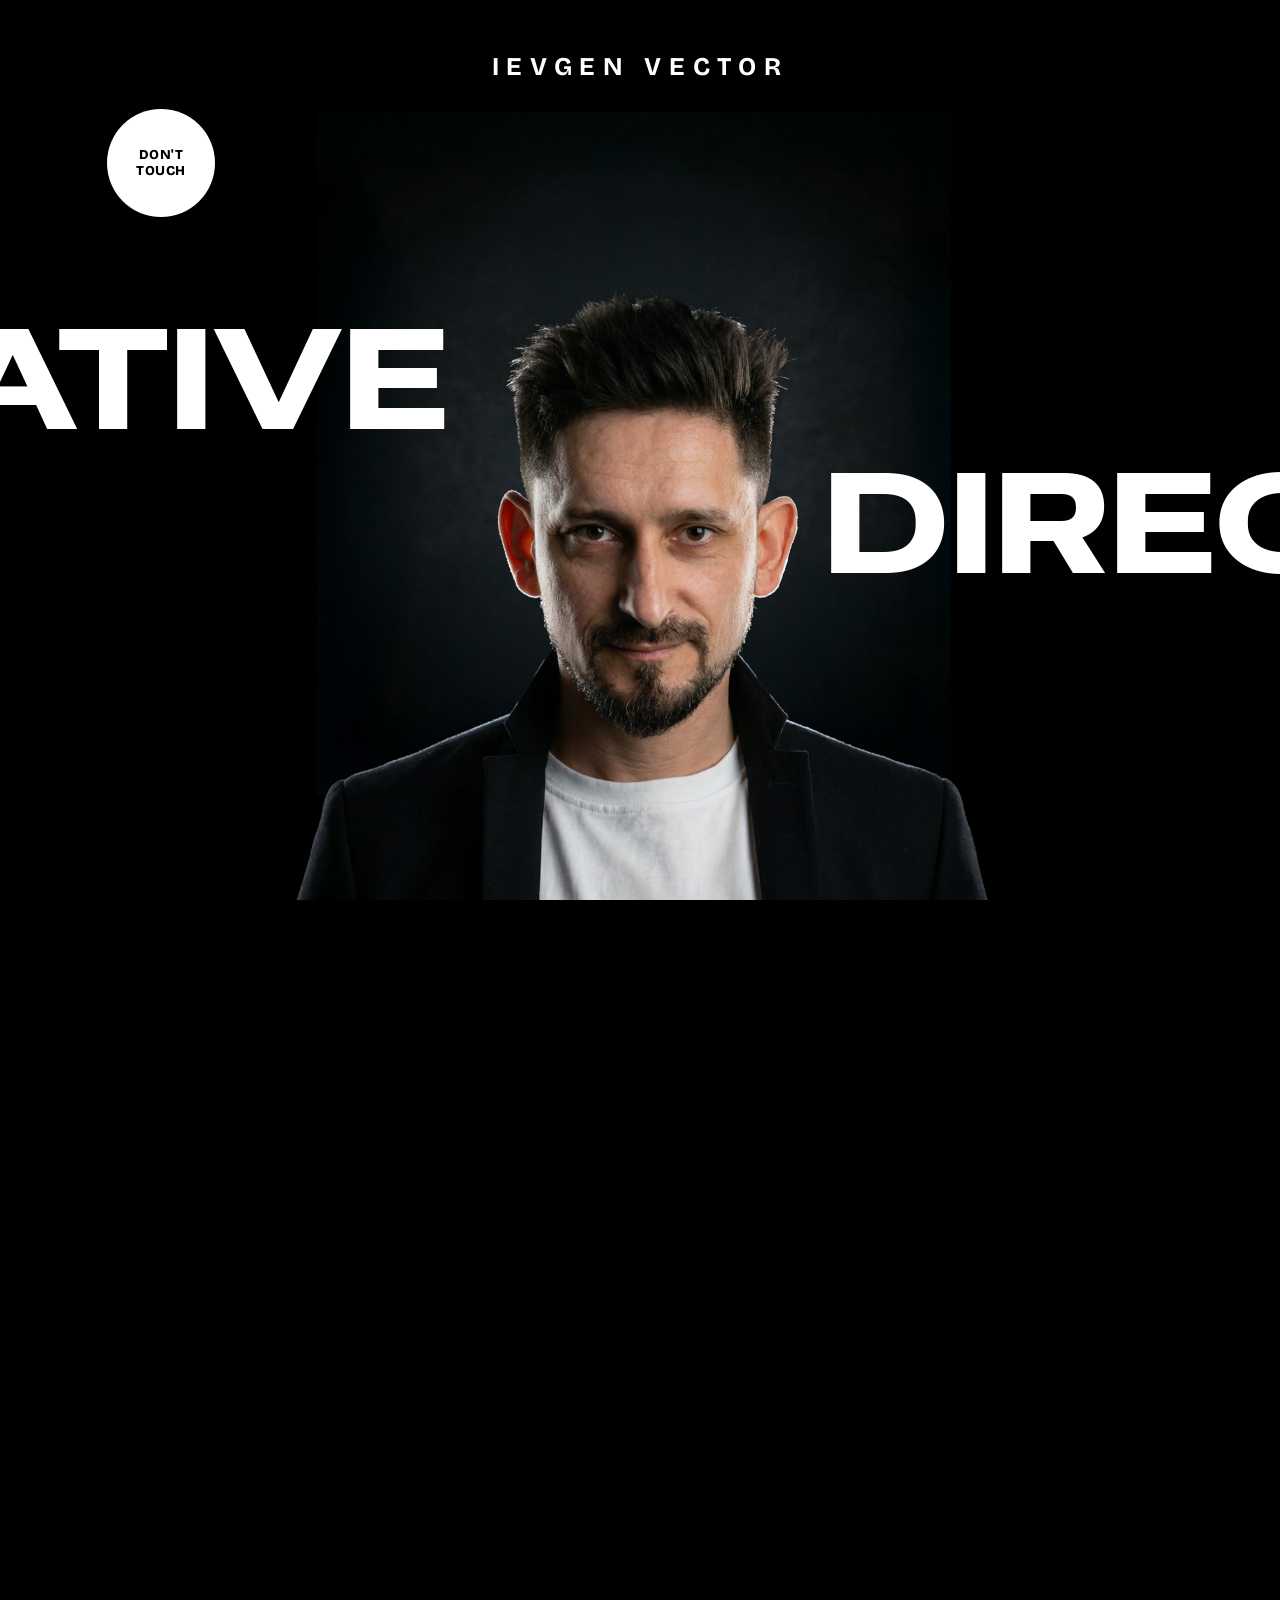
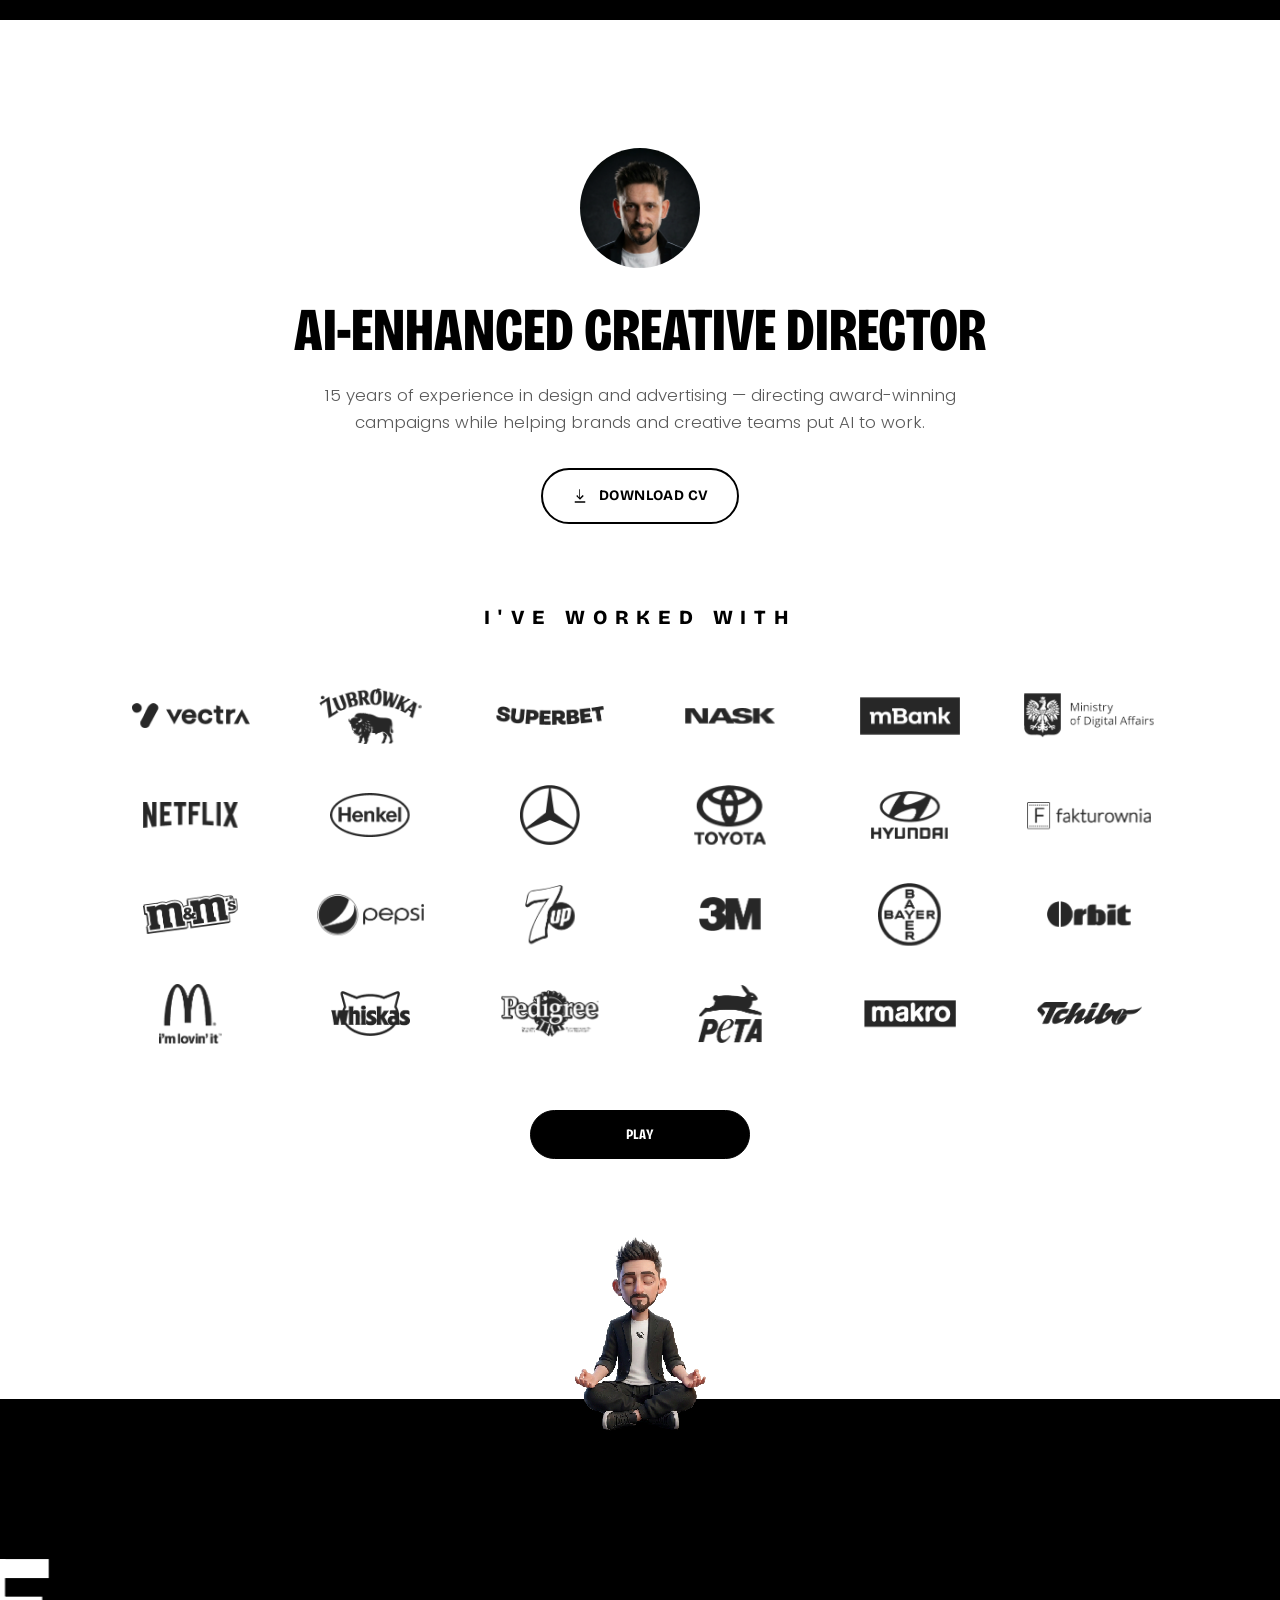
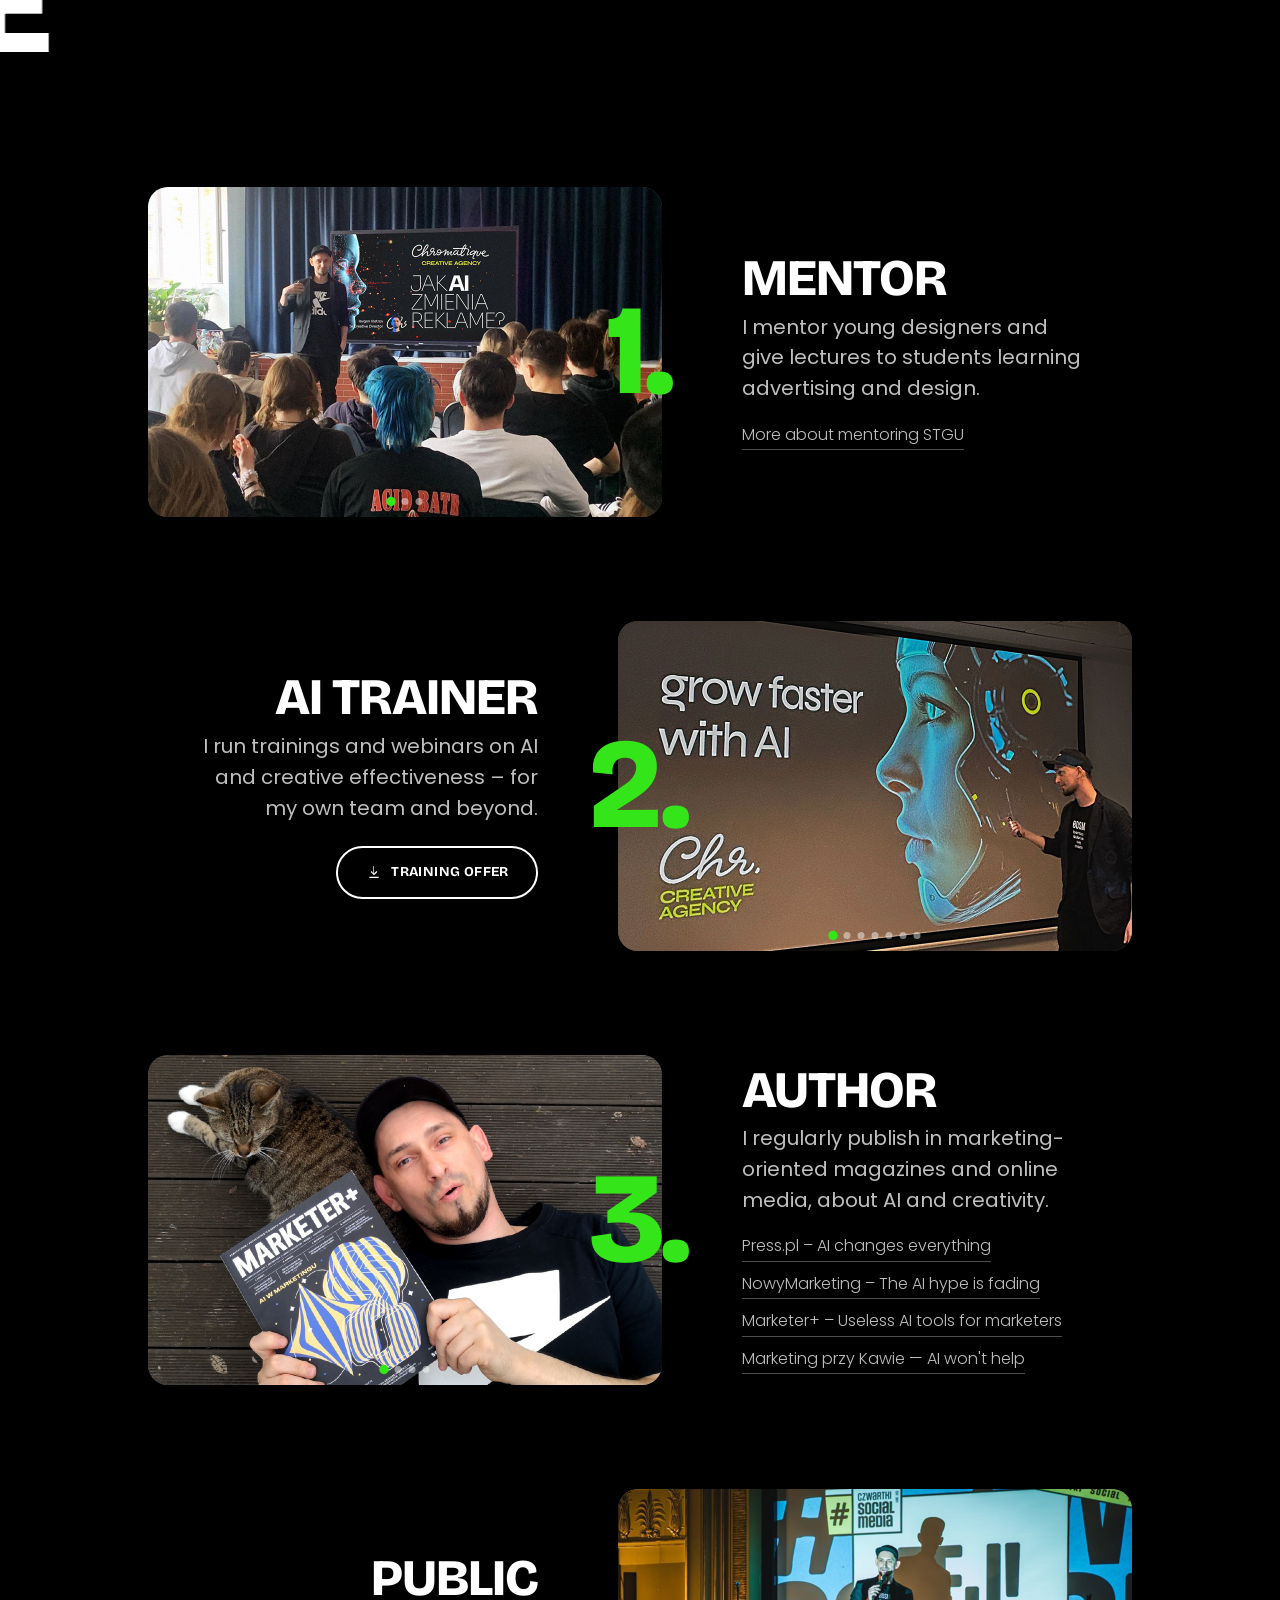
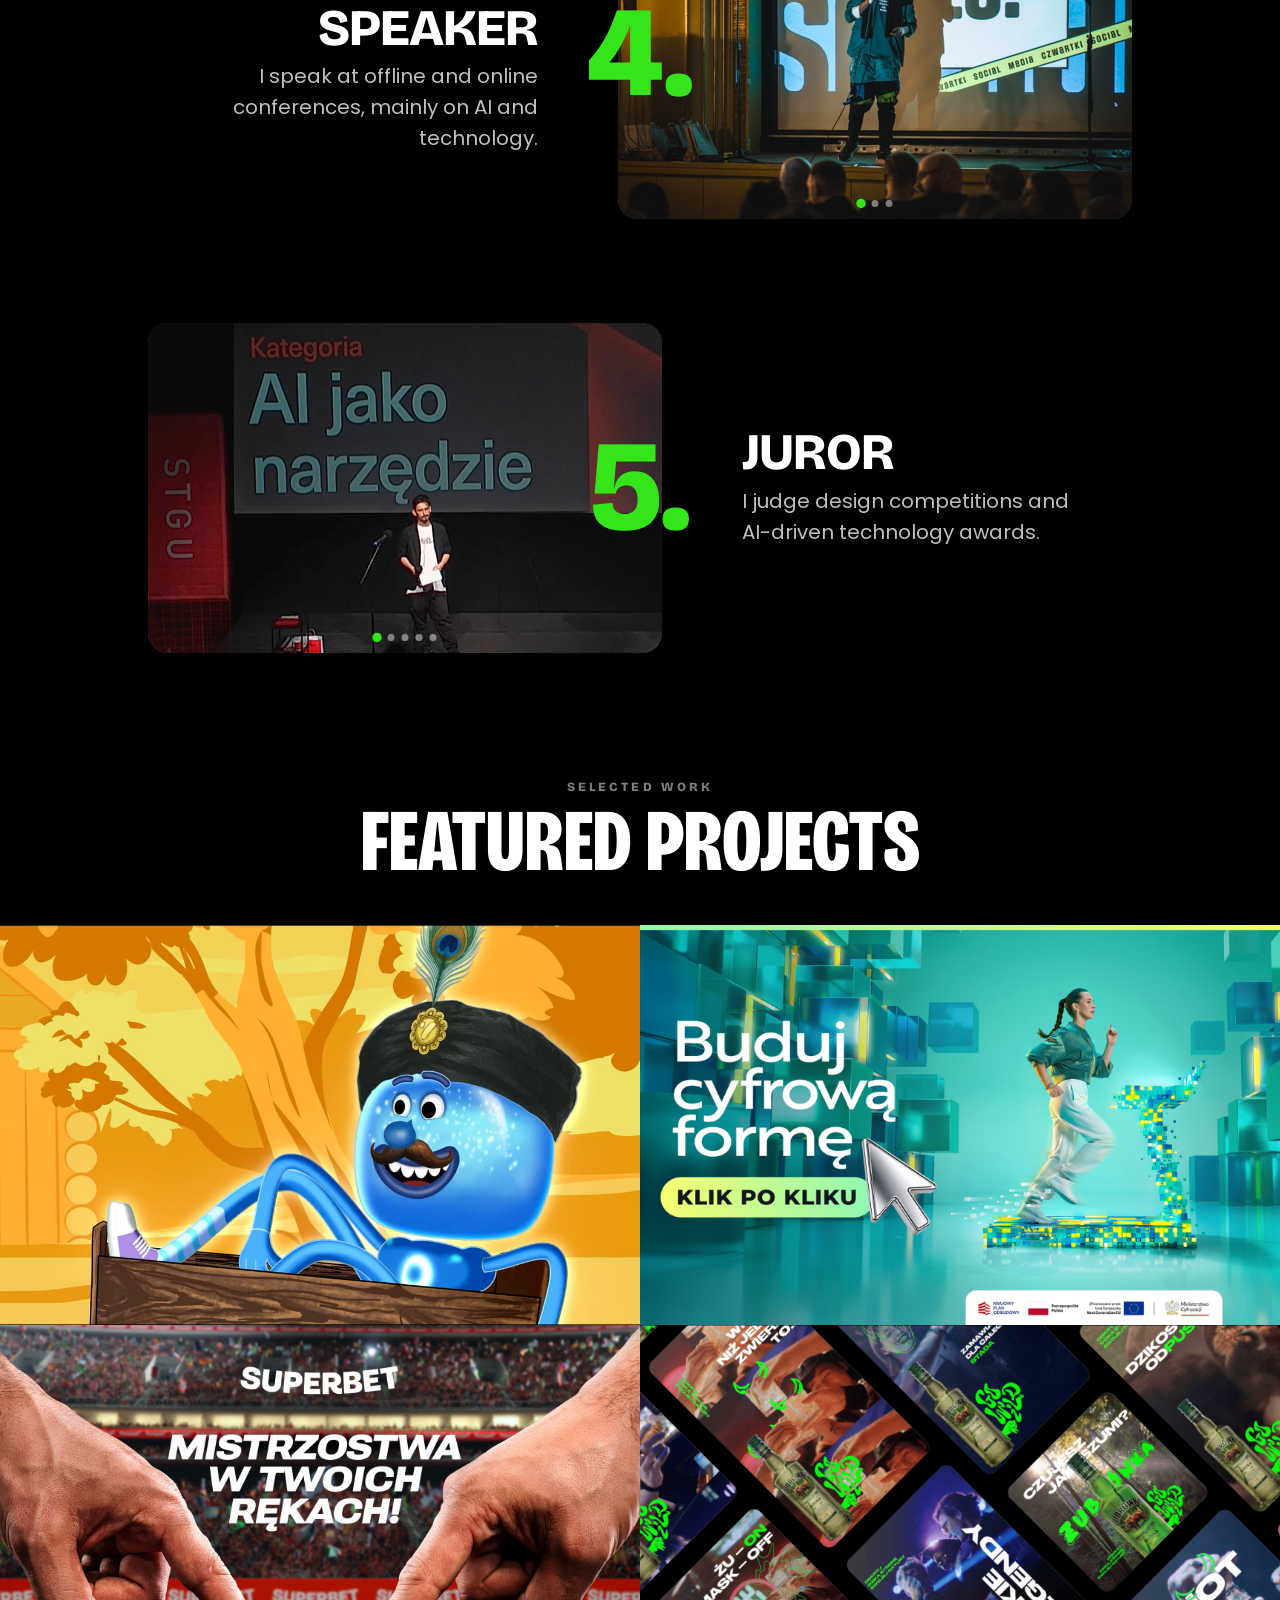
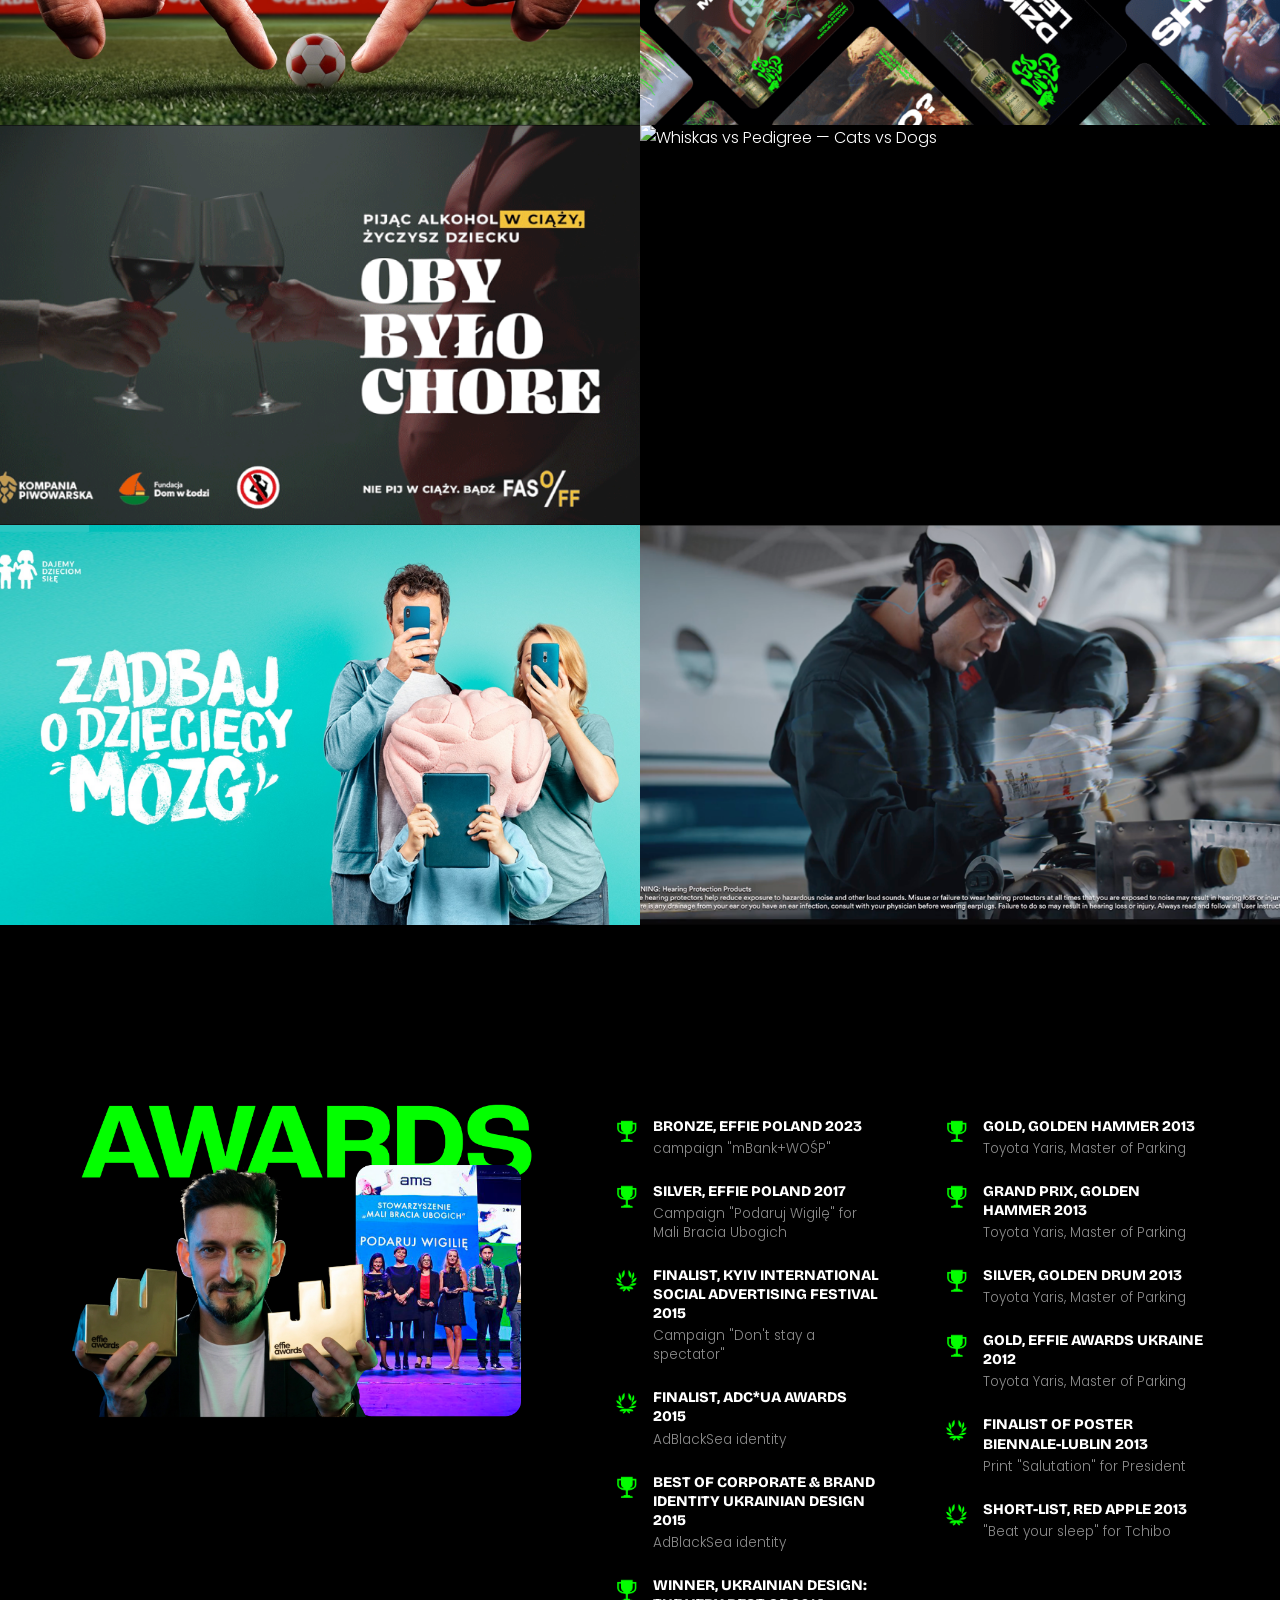
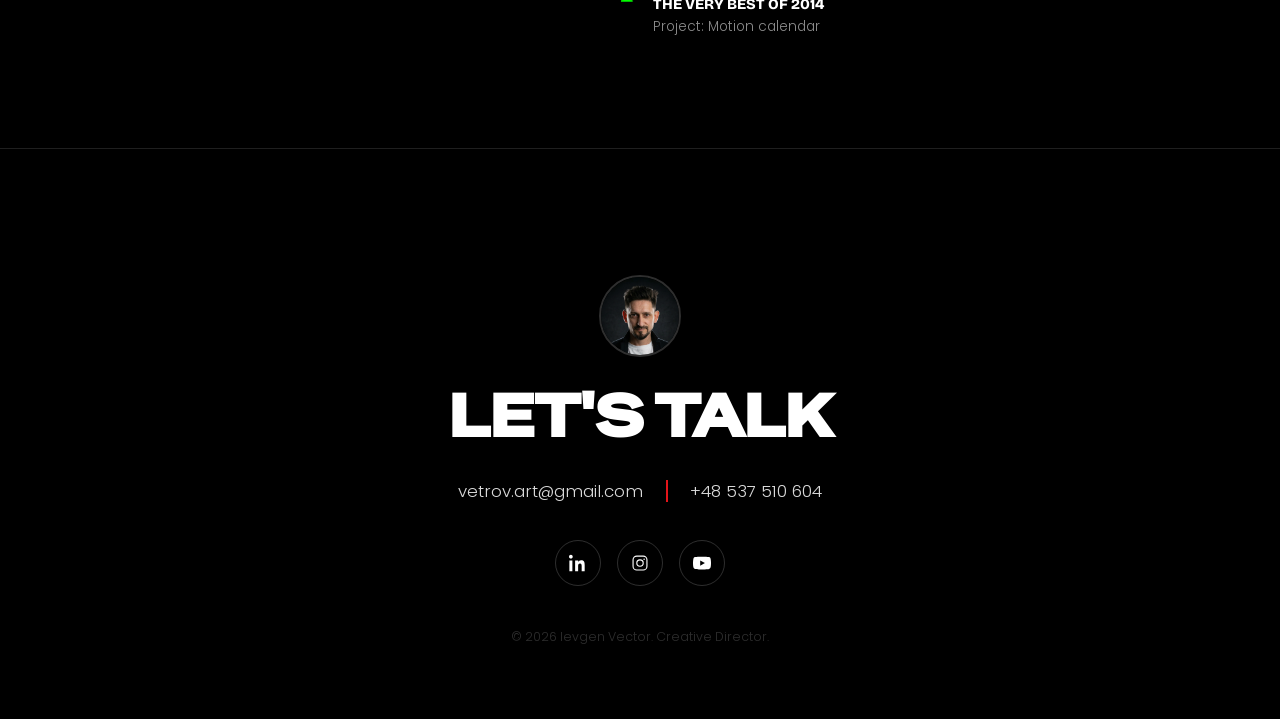
==== commit 22137465: "Slow enemy feedback fire rate as fewer logos remain, so the last one or two don't feel like they spa" ====
--- a/index.html
+++ b/index.html
@@ -315,6 +315,6 @@
 </footer>
 
 <script src="script.js?v=54"></script>
-<script src="game.js?v=32"></script>
+<script src="game.js?v=33"></script>
 </body>
 </html>
